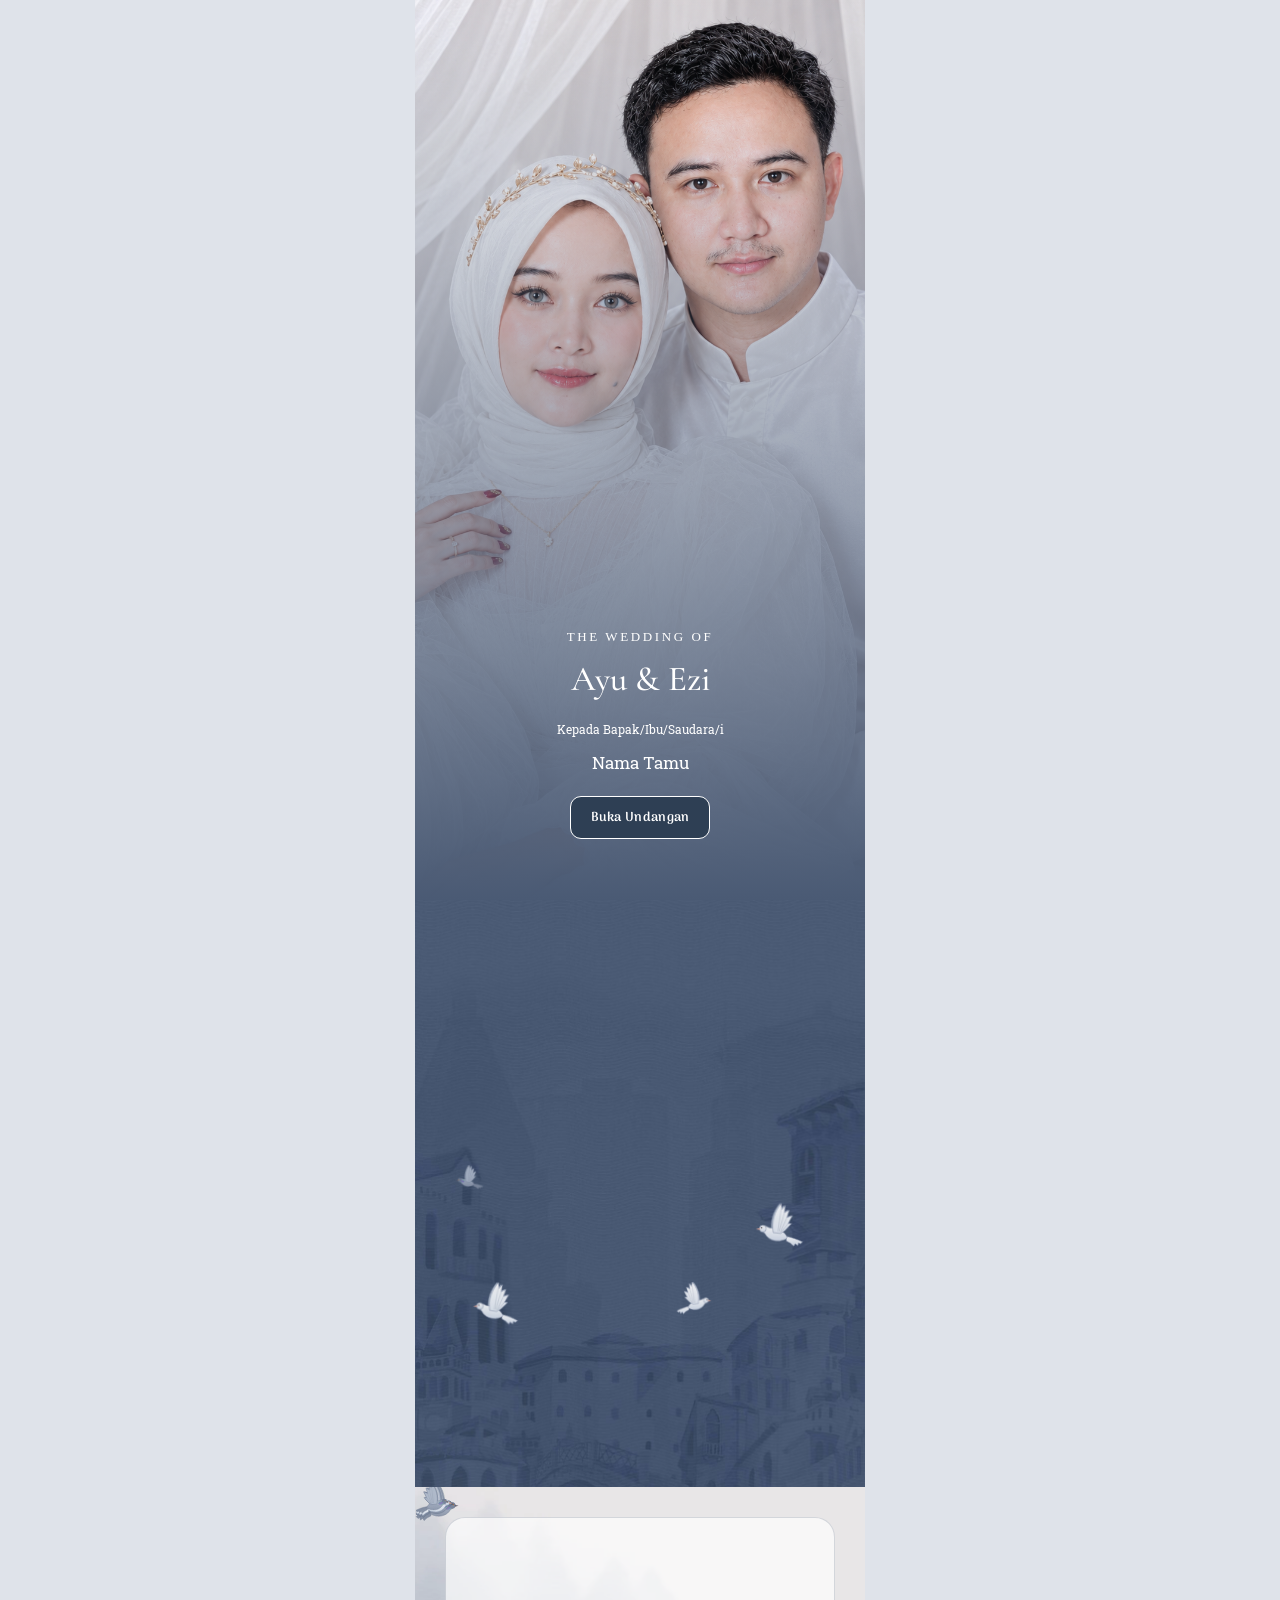
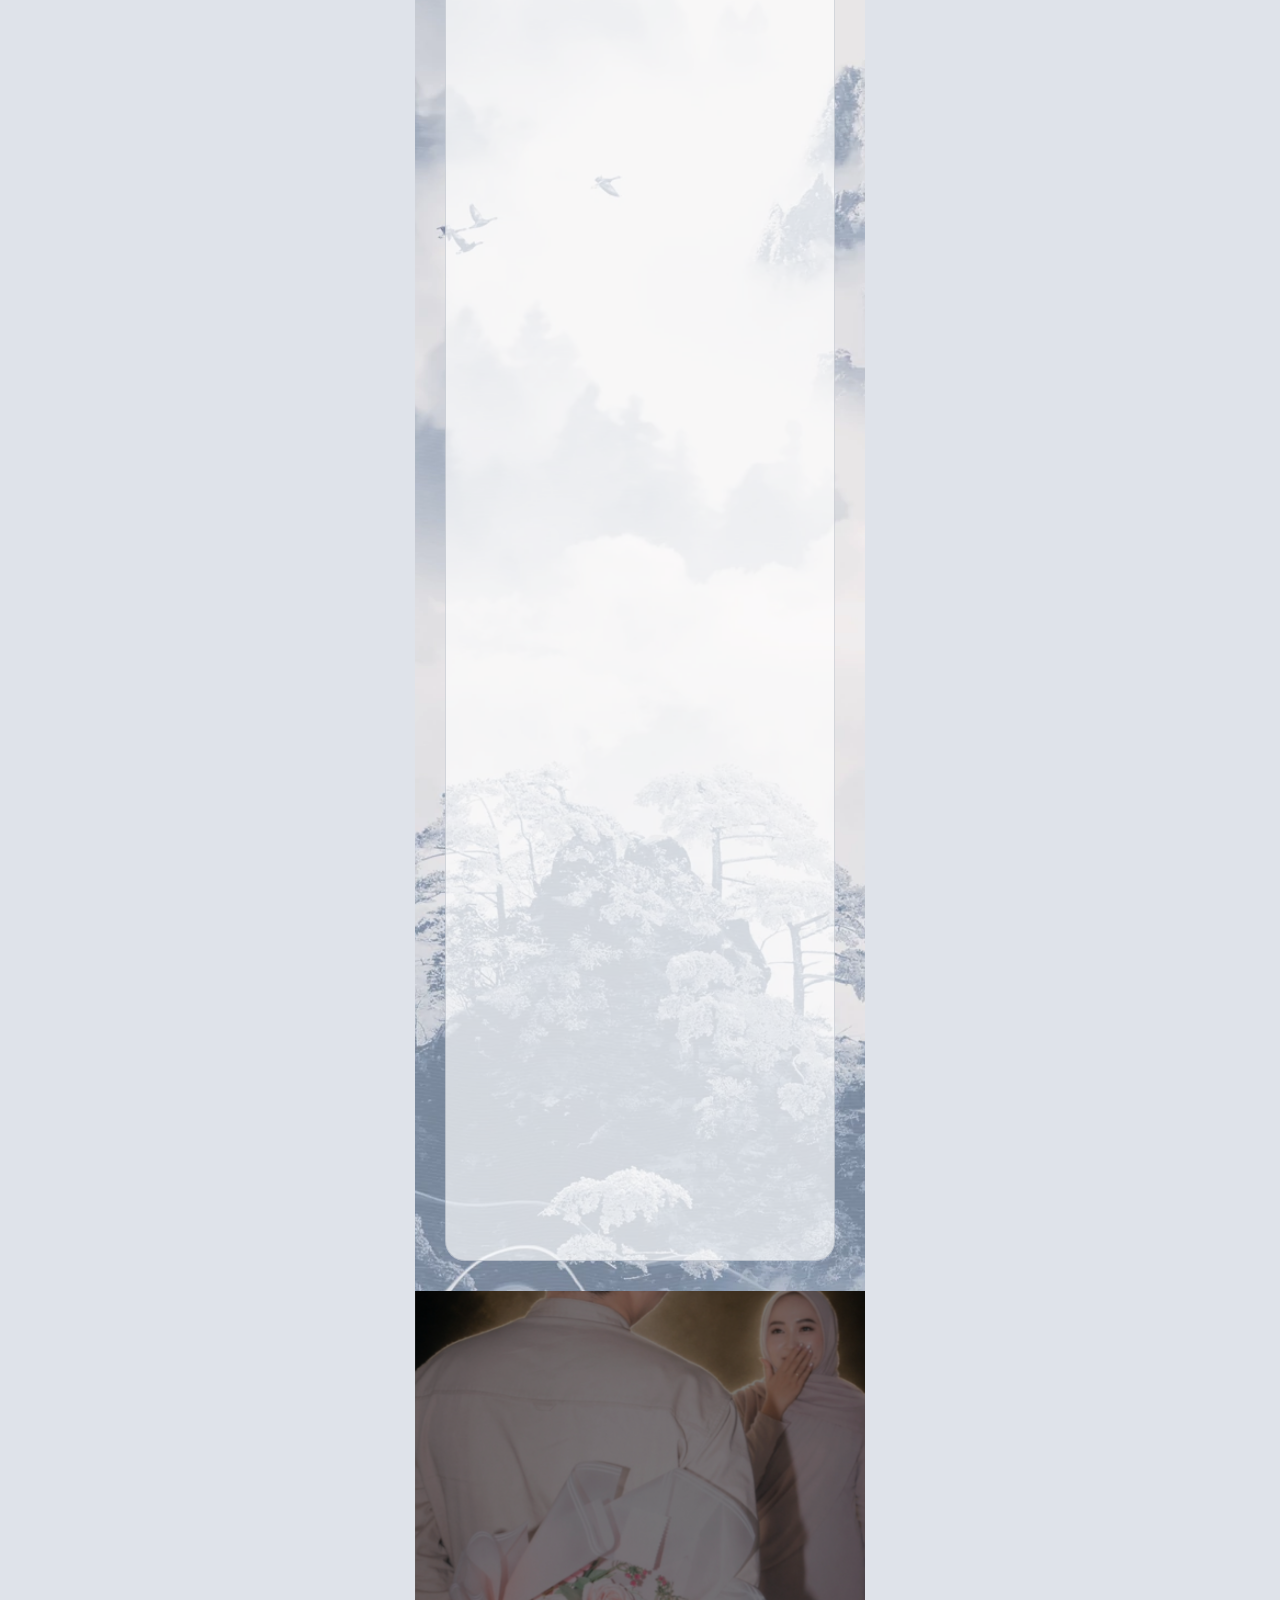
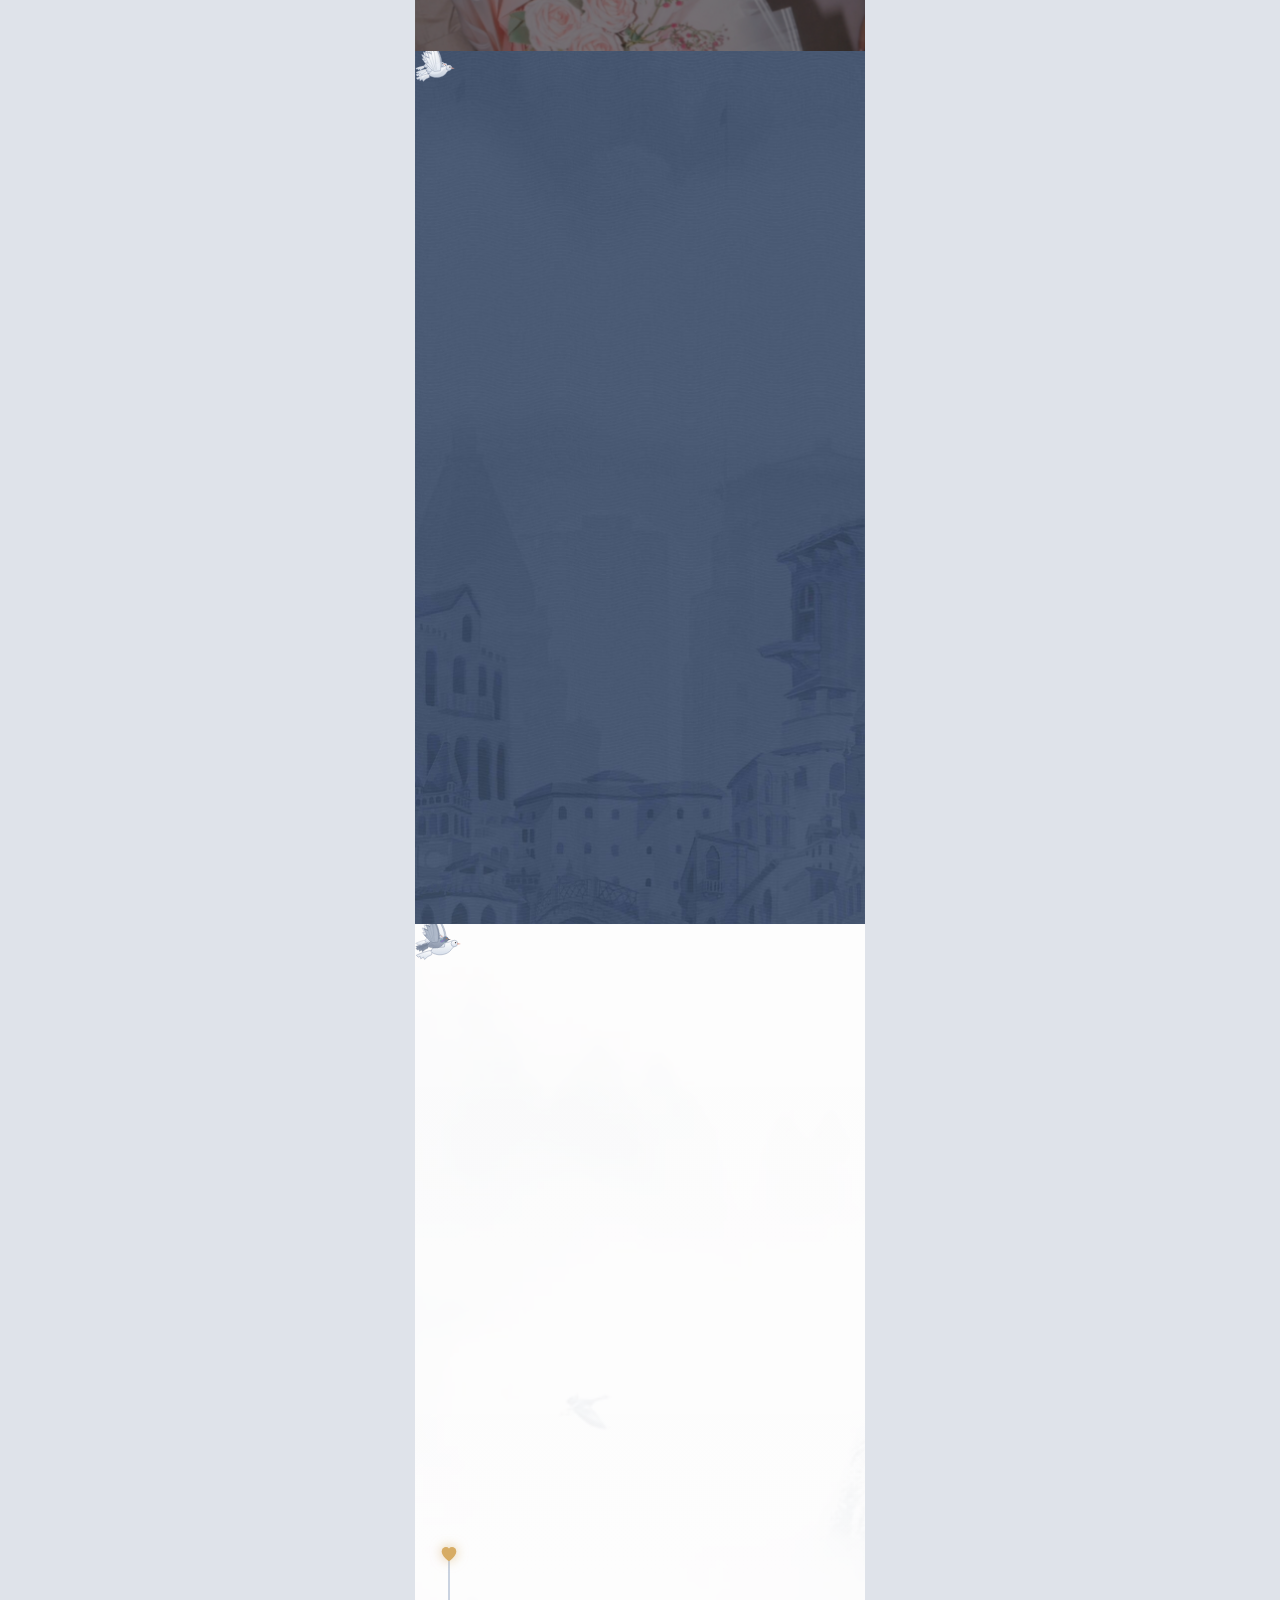
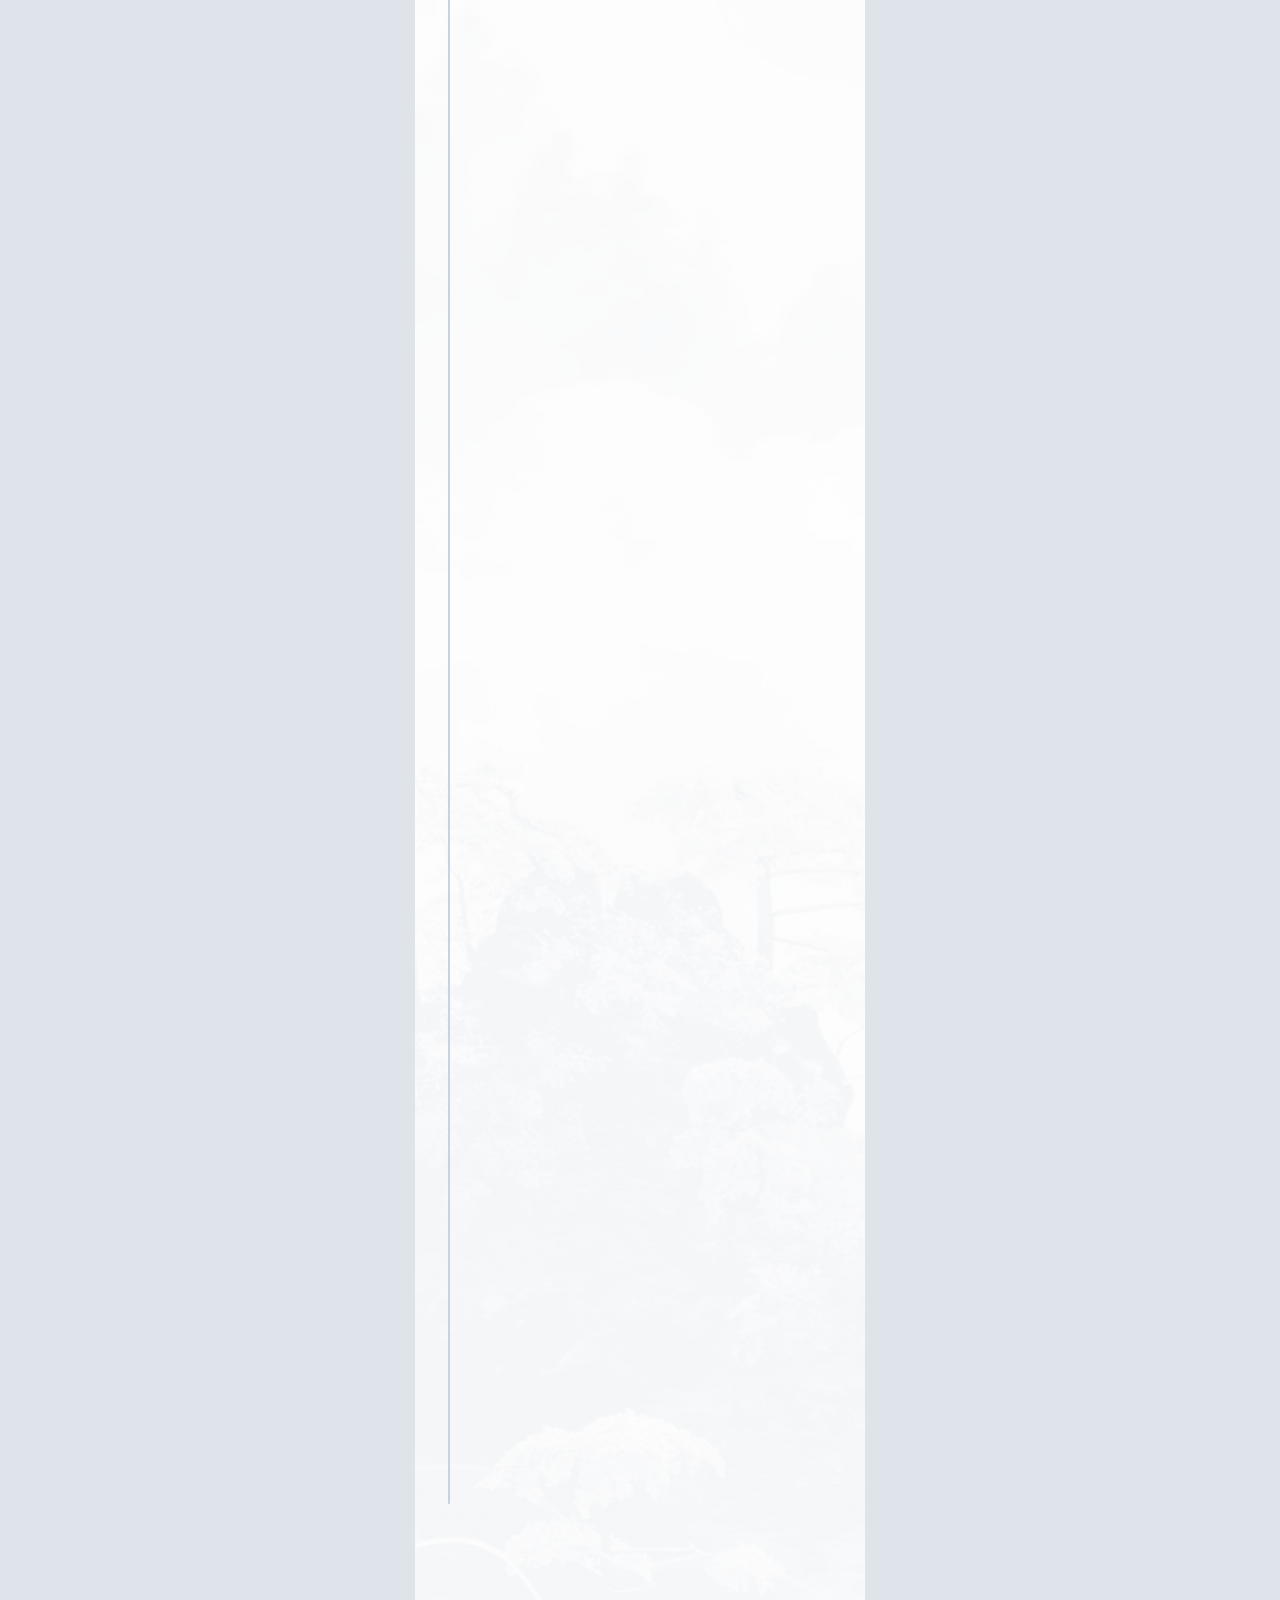
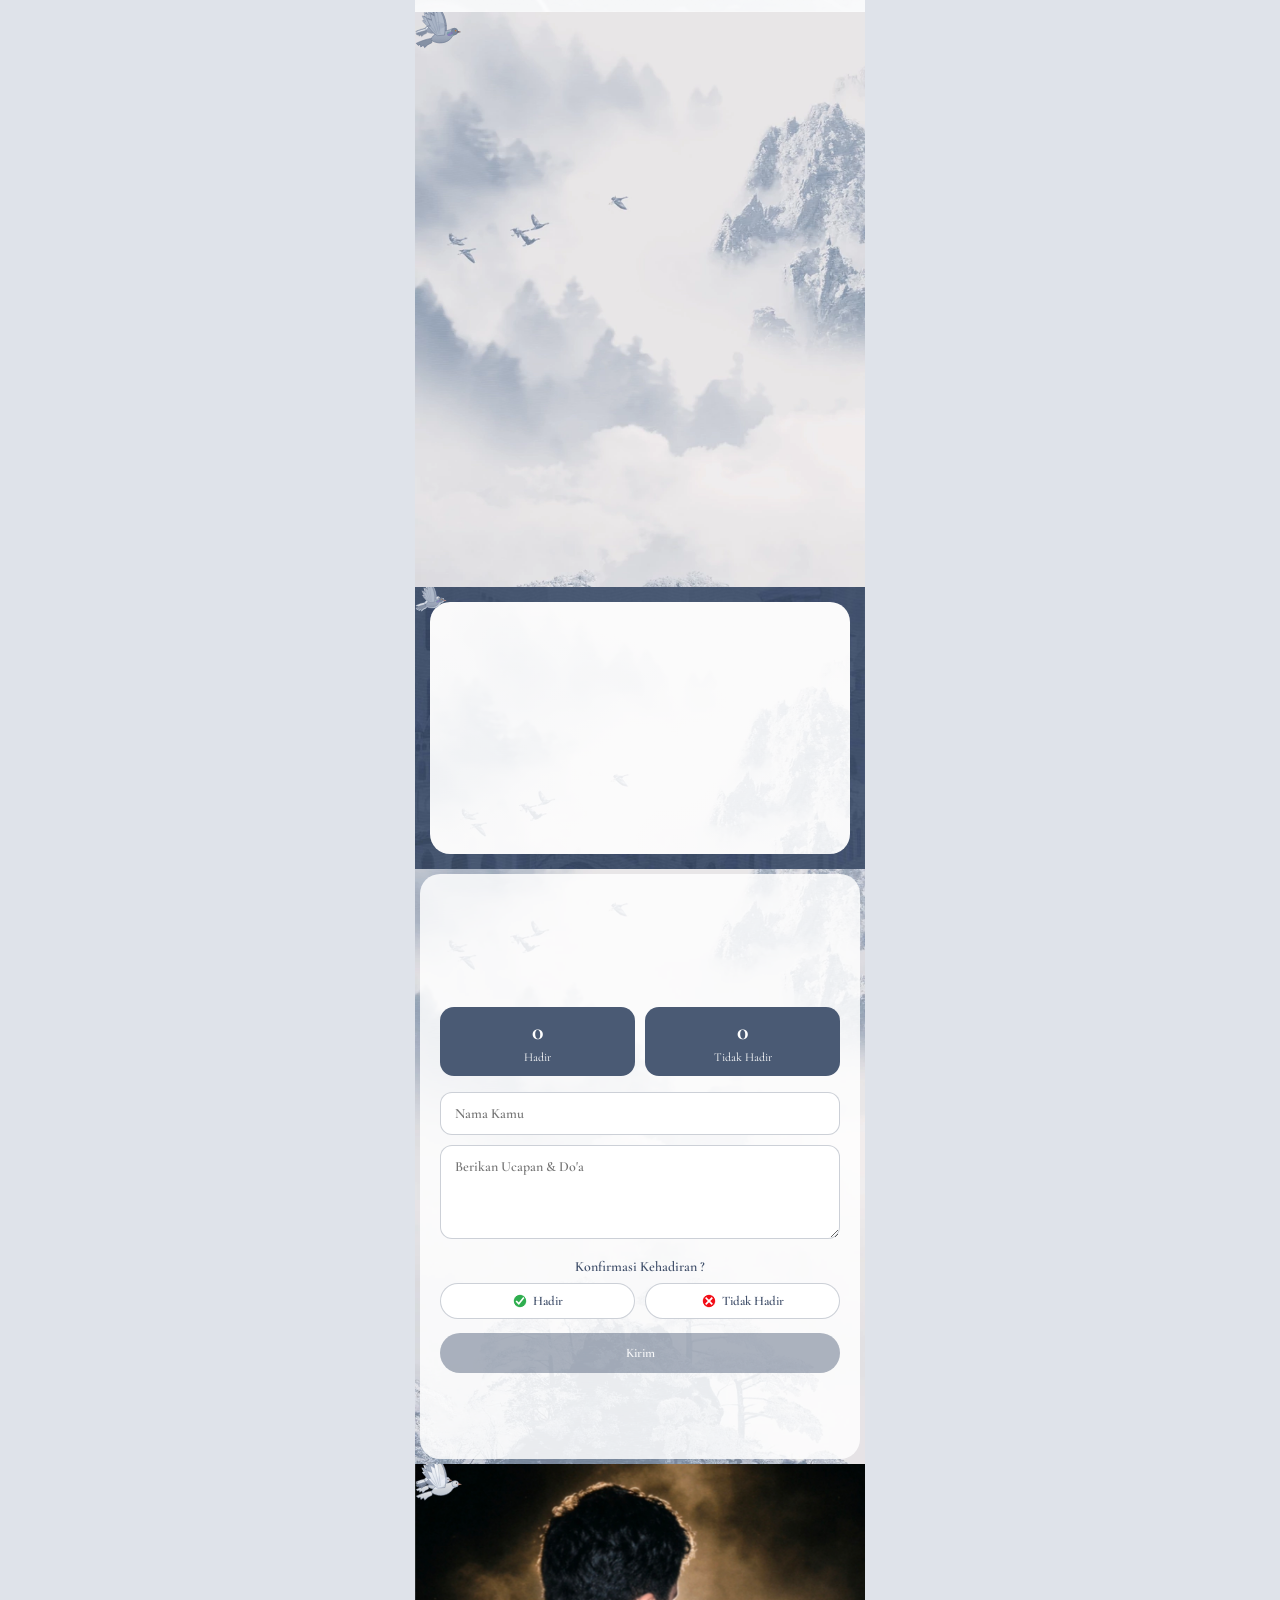
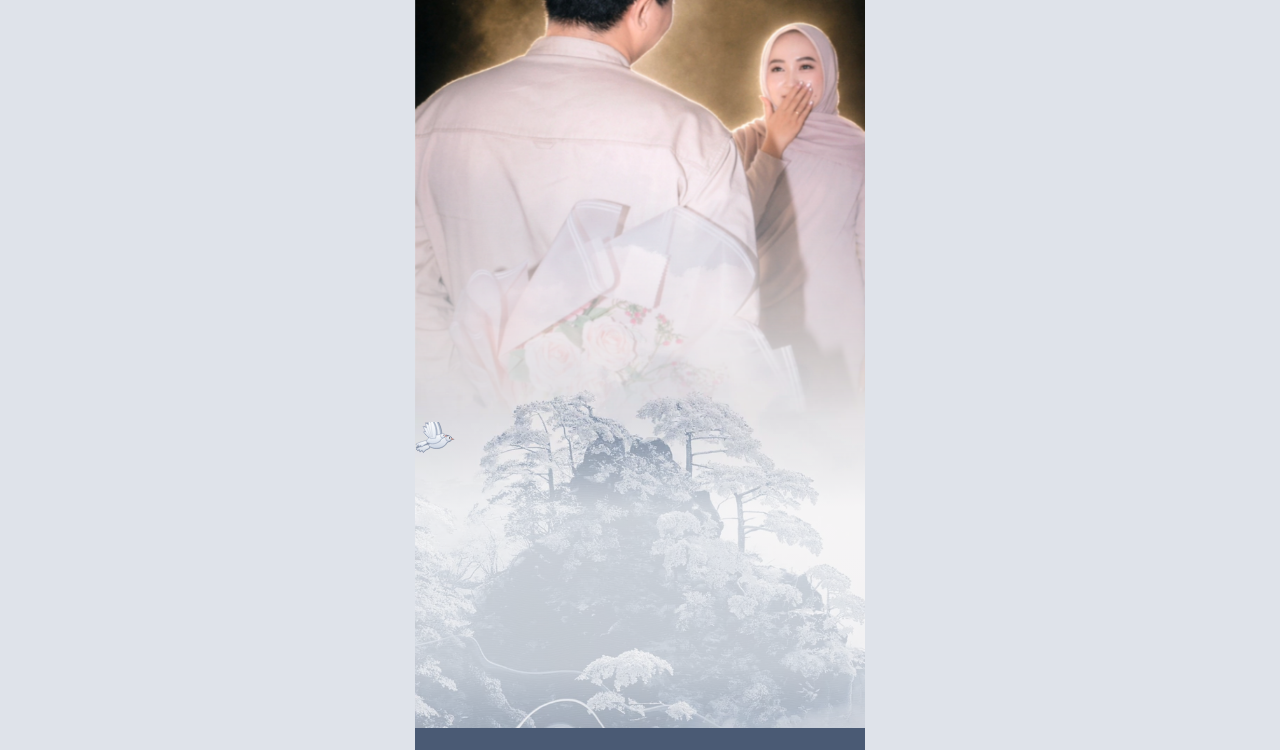
==== 01/ayu-ezi/index.html @ 7add4a32 "Add GoPay card and replace Akad Nikah with Ngunduh Mantu (Ayu-Ezi)" ====
<!doctype html>
<html lang="id">
  <head>
    <meta charset="utf-8" />
    <meta
      name="viewport"
      content="width=device-width, initial-scale=1, viewport-fit=cover"
    />
    <title>The Wedding of Ayu &amp; Ezi</title>
    <link rel="preconnect" href="https://fonts.googleapis.com" />
    <link rel="preconnect" href="https://fonts.gstatic.com" crossorigin />
    <!-- Pengganti font berlisensi "analogue" & "bodebeck" -->
    <link
      href="https://fonts.googleapis.com/css2?family=Arima:wght@500;600&family=Cormorant+Garamond:ital,wght@0,500;0,600;1,500;1,600&family=Roboto+Slab:wght@400&family=Cinzel:wght@500&family=Great+Vibes&family=Newsreader:wght@500&family=Italiana&display=swap"
      rel="stylesheet"
    />
    <link rel="stylesheet" href="css/style.css" />
    <style>
      .std {
        background: #fff url("assets/ezi-ayu-4.jpeg") center/cover no-repeat;
      }
      .yt {
        background: #222 url("assets/ezi-ayu-2.png") center/cover;
      }
      .closing1::after {
        background: url("assets/ezi-ayu-4.jpeg") center top/cover no-repeat;
      }
      #kolom {
        background: url("assets/ezi-ayu.jpeg") top center/cover no-repeat;
      }
    </style>
    <script src="js/config.js"></script>
    <script>
      const RUN_DEMO = false;
    </script>
  </head>
  <body class="locked">
    <!-- ===== COVER ===== -->
    <div id="sec">
      <div id="kolom">
        <div class="rv fade-up c-sub" style="--d: 300ms">The Wedding of</div>
        <div class="rv fade-up c-name" style="--d: 600ms">Ayu &amp; Ezi</div>
        <div class="rv fade-up c-to" style="--d: 900ms">
          Kepada Bapak/Ibu/Saudara/i
        </div>
        <div class="rv fade-up c-guest" id="guest" style="--d: 1200ms">
          Nama Tamu
        </div>
        <div class="rv fade-up" style="--d: 1500ms">
          <a id="open" role="button" tabindex="0">Buka Undangan</a>
        </div>
      </div>
    </div>

    <!-- ===== HALAMAN UTAMA ===== -->
    <main class="page">
      <section class="hero" id="hero">
        <!-- burung -->
        <div class="birds" id="birds" aria-hidden="true">
          <div class="birdfield" data-birds="9" data-z="0"></div>
        </div>

        <div class="arch">
          <div class="rv fade-in photo" style="--d: 200ms">
            <img src="assets/ezi-ayu.jpeg" alt="Ayu &amp; Ezi" />
          </div>
          <div class="rv fade-in h-sub" style="--d: 400ms">The Wedding of</div>
          <div class="rv fade-in h-name" style="--d: 600ms">Ayu &amp; Ezi</div>
          <div class="rv fade-in h-date" style="--d: 800ms">
            Minggu, 6 Desember 2026
          </div>
          <div class="rv fade-in" style="--d: 1000ms">
            <a class="h-btn" href="#mempelai">Save The Date</a>
          </div>
          <div class="spacer"></div>
        </div>
      </section>

      <!-- ===== QUOTE ===== -->
      <section class="sec quote" id="mempelai">
        <img
          class="rv zoom flower"
          style="--d: 100ms"
          src="assets/quote-photo.webp"
          alt=""
        />
        <div class="rv zoom ha" style="--d: 300ms">Ayu &amp; Ezi</div>
        <p class="rv zoom" style="--d: 500ms">
          “Di antara tanda-tanda (kebesaran)-Nya ialah bahwa Dia menciptakan
          pasangan-pasangan untukmu dari (jenis) dirimu sendiri agar kamu merasa
          tenteram kepadanya. Dia menjadikan di antaramu rasa cinta dan kasih
          sayang. Sesungguhnya pada yang demikian itu benar-benar terdapat
          tanda-tanda (kebesaran Allah) bagi kaum yang berpikir.”<br /><br />(Qs.Ar-Rum
          : 21)
        </p>
      </section>

      <!-- ===== MEMPELAI ===== -->
      <section class="sec mempelai">
        <div class="glass">
          <div class="rv zoom m-title">Assalamu'alaikum Wr. Wb</div>
          <div class="rv zoom m-text" style="--d: 200ms">
            Tanpa mengurangi rasa hormat, kami mengundang Bapak/Ibu/Saudara/i
            serta kerabat sekalian untuk menghadiri acara pernikahan kami.
          </div>
          <img
            class="rv zoom m-photo"
            src="assets/ezi.jpeg"
            alt="Mhd Alfaridzi Anshora"
          />
          <div class="rv zoom m-name">Mhd Alfaridzi Anshora</div>
          <div class="rv zoom m-text">
            Putra Pertama dari <span>Bapak Endryan Agus Anshora</span
            ><br />&amp;
            <span>Linda Suci Lestari</span>
          </div>
          <div class="rv zoom m-ig">
            <a
              class="ig"
              href="https://www.instagram.com/mhdalfaridzi/"
              target="_blank"
              rel="noopener"
              ><svg viewBox="0 0 24 24">
                <path
                  d="M7 2h10a5 5 0 0 1 5 5v10a5 5 0 0 1-5 5H7a5 5 0 0 1-5-5V7a5 5 0 0 1 5-5zm0 2a3 3 0 0 0-3 3v10a3 3 0 0 0 3 3h10a3 3 0 0 0 3-3V7a3 3 0 0 0-3-3H7zm5 3.5A4.5 4.5 0 1 1 7.5 12 4.5 4.5 0 0 1 12 7.5zm0 2A2.5 2.5 0 1 0 14.5 12 2.5 2.5 0 0 0 12 9.5zM17.2 6a1.1 1.1 0 1 1-1.1 1.1A1.1 1.1 0 0 1 17.2 6z"
                /></svg
            ></a>
          </div>
          <div class="rv zoom m-amp">&amp;</div>
          <img class="rv zoom m-photo" src="assets/ayu.jpeg" alt="Ayu" />
          <div class="rv zoom m-name">Ayu</div>
          <div class="rv zoom m-text">
            Putri Kedua dari <span>Bapak Ahmad Siddiq</span><br />&amp;
            <span>Ibu Yuniati</span>
          </div>
          <div class="rv zoom m-ig">
            <a
              class="ig"
              href="https://www.instagram.com/dwiayugustin_07/"
              target="_blank"
              rel="noopener"
              ><svg viewBox="0 0 24 24">
                <path
                  d="M7 2h10a5 5 0 0 1 5 5v10a5 5 0 0 1-5 5H7a5 5 0 0 1-5-5V7a5 5 0 0 1 5-5zm0 2a3 3 0 0 0-3 3v10a3 3 0 0 0 3 3h10a3 3 0 0 0 3-3V7a3 3 0 0 0-3-3H7zm5 3.5A4.5 4.5 0 1 1 7.5 12 4.5 4.5 0 0 1 12 7.5zm0 2A2.5 2.5 0 1 0 14.5 12 2.5 2.5 0 0 0 12 9.5zM17.2 6a1.1 1.1 0 1 1-1.1 1.1A1.1 1.1 0 0 1 17.2 6z"
                /></svg
            ></a>
          </div>
        </div>
      </section>

      <!-- ===== SAVE THE DATE ===== -->
      <section class="sec std" id="std">
        <div class="vid" id="stdVid">
          <video
            src="assets/romantic-flower.mp4"
            muted
            loop
            playsinline
            aria-label="Latar video"
          ></video>
        </div>
        <h2 class="rv zoom center">Save The Date</h2>
        <div
          class="rv zoom cd"
          style="--d: 200ms"
          id="cd"
          data-target="2026-12-06T10:00:00+07:00"
        >
          <div><b data-p="d">0</b><span>Hari</span></div>
          <div><b data-p="h">0</b><span>Jam</span></div>
          <div><b data-p="m">0</b><span>Menit</span></div>
          <div><b data-p="s">0</b><span>Detik</span></div>
        </div>
      </section>

      <!-- ===== ACARA ===== -->
      <section class="sec acara" id="date">
        <div class="card rv zoom">
          <h2>Resepsi</h2>
          <div class="day">Minggu</div>
          <div class="num" data-count="6">6</div>
          <div class="mon">Desember 2026</div>
          <div class="time">Pukul : 10.00 WIB</div>
          <div class="divider">
            <svg viewBox="0 0 24 24">
              <path
                d="M12 21s-8-5.2-8-11a4.6 4.6 0 0 1 8-3 4.6 4.6 0 0 1 8 3c0 5.8-8 11-8 11z"
              />
            </svg>
          </div>
          <div class="place">
            Tempat : <strong>KEDIAMAN MEMPELAI WANITA</strong><br />Jl.
            Sederhana Pasar 7 Tembung Percut Sei Tuan<br />, Deli Serdang
          </div>
          <a
            class="btn"
            href="https://maps.google.com/?q=3.588623,98.760139"
            target="_blank"
            rel="noopener"
            ><svg viewBox="0 0 24 24">
              <path
                d="M12 2a7 7 0 0 0-7 7c0 5.2 7 13 7 13s7-7.8 7-13a7 7 0 0 0-7-7zm0 9.5A2.5 2.5 0 1 1 14.5 9 2.5 2.5 0 0 1 12 11.5z"
              /></svg
            >Lihat Lokasi</a
          >
        </div>
        <div class="card rv zoom">
          <h2>Ngunduh Mantu</h2>
          <div class="day">Minggu</div>
          <div class="num" data-count="13">13</div>
          <div class="mon">Desember 2026</div>
          <div class="time">Pukul : 10.00 WIB</div>
          <div class="divider">
            <svg viewBox="0 0 24 24">
              <path
                d="M12 21s-8-5.2-8-11a4.6 4.6 0 0 1 8-3 4.6 4.6 0 0 1 8 3c0 5.8-8 11-8 11z"
              />
            </svg>
          </div>
          <div class="place">
            Tempat : <strong>KEDIAMAN MEMPELAI LELAKI</strong><br />Jl. M.
            Yakub Lubis Gg. Ismail
          </div>
          <a
            class="btn"
            href="https://maps.app.goo.gl/GwK4TCsTyP7hJiHd9"
            target="_blank"
            rel="noopener"
            ><svg viewBox="0 0 24 24">
              <path
                d="M12 2a7 7 0 0 0-7 7c0 5.2 7 13 7 13s7-7.8 7-13a7 7 0 0 0-7-7zm0 9.5A2.5 2.5 0 1 1 14.5 9 2.5 2.5 0 0 0 12 11.5z"
              /></svg
            >Lihat Lokasi</a
          >
        </div>
      </section>

      <!-- ===== LOVE STORY ===== -->
      <section class="sec story" id="story">
        <div class="floaty" aria-hidden="true">
          <i style="left: 8%; animation-delay: 0s; animation-duration: 14s"
            ><svg viewBox="0 0 24 24">
              <path
                d="M12 21s-8-5.2-8-11a4.6 4.6 0 0 1 8-3 4.6 4.6 0 0 1 8 3c0 5.8-8 11-8 11z"
              /></svg></i
          ><i style="left: 24%; animation-delay: 5s; animation-duration: 17s"
            ><svg viewBox="0 0 24 24">
              <path
                d="M12 21s-8-5.2-8-11a4.6 4.6 0 0 1 8-3 4.6 4.6 0 0 1 8 3c0 5.8-8 11-8 11z"
              /></svg></i
          ><i style="left: 41%; animation-delay: 2s; animation-duration: 15s"
            ><svg viewBox="0 0 24 24">
              <path
                d="M12 21s-8-5.2-8-11a4.6 4.6 0 0 1 8-3 4.6 4.6 0 0 1 8 3c0 5.8-8 11-8 11z"
              /></svg></i
          ><i style="left: 60%; animation-delay: 8s; animation-duration: 18s"
            ><svg viewBox="0 0 24 24">
              <path
                d="M12 21s-8-5.2-8-11a4.6 4.6 0 0 1 8-3 4.6 4.6 0 0 1 8 3c0 5.8-8 11-8 11z"
              /></svg></i
          ><i style="left: 78%; animation-delay: 3s; animation-duration: 16s"
            ><svg viewBox="0 0 24 24">
              <path
                d="M12 21s-8-5.2-8-11a4.6 4.6 0 0 1 8-3 4.6 4.6 0 0 1 8 3c0 5.8-8 11-8 11z"
              /></svg></i
          ><i style="left: 92%; animation-delay: 10s; animation-duration: 14s"
            ><svg viewBox="0 0 24 24">
              <path
                d="M12 21s-8-5.2-8-11a4.6 4.6 0 0 1 8-3 4.6 4.6 0 0 1 8 3c0 5.8-8 11-8 11z"
              /></svg
          ></i>
        </div>
        <div class="rv zoom love">Love</div>
        <div class="rv zoom scr" style="--d: 150ms">Story</div>

        <div
          class="stack rv zoom"
          id="stack"
          style="--d: 250ms"
          aria-label="Tumpukan foto"
        >
          <figure class="sc heartable">
            <img
              src="assets/ezi-ayu.jpeg"
              alt=""
              draggable="false"
              style="object-position: top"
            />
            <figcaption>Ayu &amp; Ezi</figcaption>
          </figure>
          <figure class="sc heartable">
            <img
              src="assets/ezi-ayu-1.png"
              alt=""
              draggable="false"
              style="object-position: top"
            />
            <figcaption>Ayu &amp; Ezi</figcaption>
          </figure>
          <figure class="sc heartable">
            <img src="assets/ezi-ayu-2.png" alt="" draggable="false" />
            <figcaption>Selamanya</figcaption>
          </figure>
          <figure class="sc heartable">
            <img
              src="assets/ezi-ayu-3.png"
              alt=""
              draggable="false"
              style="object-position: top"
            />
            <figcaption>Ayu &amp; Ezi</figcaption>
          </figure>
          <figure class="sc heartable">
            <img
              src="assets/ezi-ayu-4.jpeg"
              alt=""
              draggable="false"
              style="object-position: top"
            />
            <figcaption>Ayu &amp; Ezi</figcaption>
          </figure>
        </div>
        <div class="shint rv fade-in" style="--d: 500ms">
          ✦ geser atau ketuk foto ✦
        </div>

        <nav
          class="chnav rv fade-in"
          id="chnav"
          style="--d: 600ms"
          aria-label="Bab cerita"
        >
          <button type="button" data-go="0">
            <b>01</b><span>Awal Cerita</span>
          </button>
          <button type="button" data-go="1">
            <b>02</b><span>Lamaran</span>
          </button>
          <button type="button" data-go="2">
            <b>03</b><span>Pernikahan</span>
          </button>
        </nav>

        <div class="tl2" id="tl2">
          <span class="tm" aria-hidden="true"
            ><svg viewBox="0 0 24 24">
              <path
                d="M12 21s-8-5.2-8-11a4.6 4.6 0 0 1 8-3 4.6 4.6 0 0 1 8 3c0 5.8-8 11-8 11z"
              /></svg
          ></span>
          <article class="ch rv fade-up" data-i="0">
            <span class="dot"></span>
            <div class="cardc">
              <div class="no">01</div>
              <div class="head">
                <span class="ic"
                  ><svg viewBox="0 0 24 24">
                    <path
                      d="M12 2l2.4 6.6L21 11l-6.6 2.4L12 20l-2.4-6.6L3 11l6.6-2.4z"
                    /></svg
                ></span>
                <div>
                  <h3>Awal Cerita</h3>
                  <span class="chip year-story-began">2025</span>
                </div>
              </div>
              <div
                class="pol heartable"
                style="--r: -3deg"
                tabindex="0"
                role="button"
                aria-label="Balik foto"
              >
                <div class="pin">
                  <div class="face front">
                    <img
                      loading="lazy"
                      src="assets/IMG_8302.JPG.jpeg"
                      alt=""
                      style="object-position: center"
                    /><span class="hint">Ketuk untuk membalik</span>
                  </div>
                  <div class="face back">
                    <p>
                      “Aku tidak pernah menyangka, obrolan sederhana hari itu
                      akan jadi awal dari segalanya.”
                    </p>
                    <small>— Ezi</small>
                  </div>
                </div>
              </div>
              <p class="tx">
                Berawal dari pertemuan sederhana, kami saling mengenal dan mulai
                berbagi banyak cerita. Tanpa disadari, kebersamaan itu tumbuh
                menjadi rasa nyaman yang semakin kuat dari hari ke hari.
              </p>
            </div>
          </article>
          <article class="ch rv fade-up" data-i="1">
            <span class="dot"></span>
            <div class="cardc">
              <div class="no">02</div>
              <div class="head">
                <span class="ic"
                  ><svg viewBox="0 0 24 24">
                    <path d="M9 3h6l2.5 3.2L12 12 6.5 6.2z" />
                    <path
                      fill-rule="evenodd"
                      d="M12 11.5a6.5 6.5 0 1 0 0 13 6.5 6.5 0 0 0 0-13zm0 2.2a4.3 4.3 0 1 1 0 8.6 4.3 4.3 0 0 1 0-8.6z"
                      transform="translate(0 -2.5)"
                    /></svg
                ></span>
                <div>
                  <h3>Lamaran</h3>
                  <span class="chip">2026</span>
                </div>
              </div>
              <div
                class="pol heartable"
                style="--r: 2.5deg"
                tabindex="0"
                role="button"
                aria-label="Balik foto"
              >
                <div class="pin">
                  <div class="face front">
                    <img
                      loading="lazy"
                      src="assets/ezi-ayu-4.jpeg"
                      alt=""
                      style="object-position: top"
                    /><span class="hint">Ketuk untuk membalik</span>
                  </div>
                  <div class="face back">
                    <p>
                      “Dengan bismillah, aku memberanikan diri datang membawa
                      niat baik dan restu keluarga.”
                    </p>
                    <small>— Ezi</small>
                  </div>
                </div>
              </div>
              <p class="tx">
                Dengan niat yang tulus dan restu keluarga, kami memutuskan untuk
                melangkah ke tahap yang lebih serius. Momen lamaran menjadi awal
                dari perjalanan baru yang penuh harapan dan doa baik.
              </p>
            </div>
          </article>
          <article class="ch rv fade-up" data-i="2">
            <span class="dot"></span>
            <div class="cardc">
              <div class="no">03</div>
              <div class="head">
                <span class="ic"
                  ><svg viewBox="0 0 24 24">
                    <path
                      d="M12 21s-8-5.2-8-11a4.6 4.6 0 0 1 8-3 4.6 4.6 0 0 1 8 3c0 5.8-8 11-8 11z"
                    /></svg
                ></span>
                <div>
                  <h3>Pernikahan</h3>
                  <span class="chip">06 Des 2026</span>
                </div>
              </div>
              <div
                class="pol heartable"
                style="--r: -2deg"
                tabindex="0"
                role="button"
                aria-label="Balik foto"
              >
                <div class="pin">
                  <div class="face front">
                    <img
                      loading="lazy"
                      src="assets/ezi-ayu.jpeg"
                      alt=""
                      style="object-position: top"
                    /><span class="hint">Ketuk untuk membalik</span>
                  </div>
                  <div class="face back">
                    <p>
                      “Terima kasih telah memilih berjalan bersamaku, hari ini
                      dan di setiap hari setelahnya.”
                    </p>
                    <small>— Ayu</small>
                  </div>
                </div>
              </div>
              <p class="tx">
                Kini kami sampai pada hari yang kami nantikan, hari di mana dua
                hati dipersatukan dalam ikatan suci pernikahan. Semoga langkah
                ini menjadi awal kehidupan baru yang penuh cinta, kebahagiaan,
                dan keberkahan.
              </p>
            </div>
          </article>
        </div>
      </section>

      <!-- ===== GALERI ===== -->
      <section class="sec galeri">
        <h2 class="rv zoom" style="margin-bottom: 1rem">Galeri Foto</h2>
        <div class="grid rv zoom" id="grid">
          <a href="assets/ezi-ayu-5.jpeg "
            ><img loading="lazy" src="assets/ezi-ayu-5.jpeg" alt=""
          /></a>
          <a href="assets/ezi-ayu-6.jpeg"
            ><img loading="lazy" src="assets/ezi-ayu-6.jpeg" alt=""
          /></a>
          <a href="assets/ezi-ayu-1.png"
            ><img loading="lazy" src="assets/ezi-ayu-1.png" alt=""
          /></a>
          <a href="assets/ezi-ayu-3.png"
            ><img loading="lazy" src="assets/ezi-ayu-3.png" alt=""
          /></a>
          <a href="assets/ezi-ayu-2.png"
            ><img loading="lazy" src="assets/ezi-ayu-2.png" alt=""
          /></a>
        </div>
      </section>
      <div class="lb" id="lb">
        <button class="x" aria-label="Tutup">×</button
        ><button class="p" aria-label="Sebelumnya">‹</button
        ><img alt="" /><button class="n" aria-label="Berikutnya">›</button>
      </div>

      <!-- ===== AMPLOP DIGITAL ===== -->
      <section class="sec amplop">
        <div class="box">
          <h2 class="rv zoom">Amplop Digital</h2>
          <p class="t rv zoom" style="--d: 150ms">
            Doa restu Anda merupakan karunia yang sangat berarti bagi kami, dan
            jika memberi adalah ungkapan tanda kasih, Anda dapat memberi kado
            secara cashless.
          </p>
          <div class="rv zoom" style="--d: 300ms">
            <button class="btn" id="klik">Klik Disini</button>
          </div>
          <div id="amplop">
            <div class="bank">
              <div class="top">
                <div class="logo">
                  <img src="assets/mandiri.png" alt="BCA" />
                </div>
                <img class="chip" src="assets/chip.png" alt="" />
              </div>
              <div class="no">1060017090302</div>
              <div class="an">Dwi Ayu Gusti</div>
              <button data-copy="1060017090302">Copy</button>
            </div>
            <div class="bank" style="background: linear-gradient(135deg, #00aed6, #0077a8)">
              <div class="top">
                <div class="logo">
                  <img src="assets/gopay.png" alt="GoPay" />
                </div>
                <img class="chip" src="assets/chip.png" alt="" />
              </div>
              <div class="no">088708775297</div>
              <div class="an">Mhd Alfaridzi Anshora</div>
              <button data-copy="088708775297">Copy</button>
            </div>
          </div>
        </div>
      </section>

      <!-- ===== UCAPAN ===== -->
      <section class="sec ucapan">
        <div class="box">
          <h2 class="rv zoom">Ucapkan Sesuatu</h2>
          <p class="t rv zoom">Berikan Ucapan &amp; Doa Restu</p>
          <div class="stats">
            <div><b id="sHadir">0</b><span>Hadir</span></div>
            <div><b id="sTidak">0</b><span>Tidak Hadir</span></div>
          </div>
          <div class="rsvp">
            <input
              id="rHp"
              type="text"
              tabindex="-1"
              autocomplete="off"
              aria-hidden="true"
              style="
                position: absolute;
                left: -9999px;
                width: 1px;
                height: 1px;
                opacity: 0;
              "
            />
            <input
              id="rName"
              type="text"
              placeholder="Nama Kamu"
              autocomplete="name"
              maxlength="60"
            />
            <textarea
              id="rMsg"
              rows="4"
              maxlength="1000"
              placeholder="Berikan Ucapan &amp; Do'a"
            ></textarea>
            <div class="q">Konfirmasi Kehadiran ?</div>
            <div class="pills">
              <button type="button" class="pill" data-v="hadir">
                <img src="assets/icon-hadir.svg" alt="" />Hadir
              </button>
              <button type="button" class="pill" data-v="tidak">
                <img src="assets/icon-tidak.svg" alt="" />Tidak Hadir
              </button>
            </div>
            <button class="btn send" id="rSend" disabled>Kirim</button>
            <div class="msg" id="rInfo" aria-live="polite"></div>
          </div>
          <div class="list" id="rList"></div>
        </div>
      </section>

      <!-- ===== PENUTUP ===== -->
      <div class="penutup">
        <section class="sec closing1">
          <h2 class="rv zoom">Terimakasih</h2>
        </section>
        <section class="sec closing2">
          <p class="rv zoom">
            Merupakan suatu kehormatan dan kebahagiaan bagi kami, apabila
            Bapak/Ibu/Saudara/i berkenan hadir dan memberikan doa restu. Atas
            kehadiran dan doa restunya, kami mengucapkan terima kasih.
          </p>
          <h3 class="rv zoom">Wassalamu'alaikum Wr. Wb.</h3>
          <h2 class="rv zoom">Ayu &amp; Ezi</h2>
        </section>
      </div>
      <div class="foot"></div>
    </main>

    <!-- ===== MUSIK ===== -->
    <audio id="song" loop preload="auto" src="assets/banda-neira.mp3"></audio>
    <button id="music" aria-label="Putar / jeda musik">
      <svg viewBox="0 0 40 40" fill="none">
        <circle cx="20" cy="20" r="17" fill="#fff" />
        <circle cx="20" cy="20" r="17" stroke="#4A5A74" stroke-width="3" />
        <circle cx="20" cy="20" r="8" stroke="#4A5A74" stroke-width="2.5" />
        <circle cx="20" cy="20" r="2.6" fill="#4A5A74" />
        <path
          d="M20 12a8 8 0 0 1 8 8"
          stroke="#4A5A74"
          stroke-width="2.5"
          stroke-linecap="round"
        />
      </svg>
    </button>

    <script src="js/cover.js"></script>
    <script src="js/sections.js"></script>
    <script src="js/effects.js"></script>
    <script src="js/story.js"></script>
  </body>
</html>
---- 01/ayu-ezi/css/style.css ----
:root {
  --navy: #4a5a74;
  --navy-dark: #2e3f54;
  --gold: #d7ac64;
  --ink: #404f6a;
  --vh: 1vh;
  --w: 450px;
  --font-display: "Cormorant Garamond", "Times New Roman", serif; /* ganti ke 'analogue' jika punya lisensinya */
  --font-body: "Cormorant Garamond", "Times New Roman", serif; /* ganti ke 'bodebeck' jika punya lisensinya */
}
* {
  box-sizing: border-box;
  margin: 0;
  padding: 0;
}
html {
  -webkit-text-size-adjust: 100%;
}
body {
  background: #dfe3ea;
  font-family: var(--font-body);
  color: var(--ink);
  overflow-x: hidden;
}
body.locked {
  position: fixed;
  left: 0;
  right: 0;
  height: calc(var(--vh) * 100);
  overflow: hidden;
}
.page {
  max-width: var(--w);
  margin: 0 auto;
  position: relative;
  overflow: hidden;
}

/* ---------- efek reveal (meniru .idb-ef) ---------- */
.rv {
  opacity: 0;
  transition-property: transform, opacity;
  transition-timing-function: ease;
  transition-duration: 2000ms;
  transition-delay: var(--d, 0ms);
}
.rv.fade-up {
  transform: translateY(6rem) scale(0.93);
}
.rv.fade-in {
  transform: scale(0.92);
}
.rv.active {
  opacity: 1;
  transform: none;
}

/* ---------- COVER ---------- */
#sec {
  position: fixed;
  inset: 0;
  margin: 0 auto;
  width: min(100%, var(--w));
  height: calc(var(--vh) * 100);
  z-index: 999;
  pointer-events: none;
  overflow: hidden;
}
#sec.closing {
  opacity: 0;
  transition: opacity 1.5s ease-in-out;
}
#kolom {
  position: relative;
  height: 100%;
  display: flex;
  flex-direction: column;
  justify-content: flex-end;
  align-items: center;
  text-align: center;
  padding: 0 24px 56px;
  pointer-events: auto;
  overflow: hidden;
  touch-action: none;
  overscroll-behavior: none;
}
#kolom::before {
  content: "";
  position: absolute;
  inset: 0;
  background: linear-gradient(180deg, #4a5a7400 0%, #4a5a74 100%);
}
#kolom > * {
  position: relative;
  z-index: 1;
}
#kolom.slide {
  transform: translateY(-100%);
  transition: transform 1.5s ease-in-out;
}
.c-sub {
  font-family: "Times New Roman", serif;
  font-size: 13px;
  letter-spacing: 2.6px;
  text-transform: uppercase;
  color: #fff;
  margin-bottom: 14px;
}
.c-name {
  font-family: var(--font-display);
  font-weight: 500;
  font-size: 35px;
  color: #fff;
  line-height: 1.15;
  margin-bottom: 22px;
}
.c-to {
  font-family: "Roboto Slab", serif;
  font-size: 12px;
  color: #fff;
  margin-bottom: 14px;
}
.c-guest {
  font-family: "Roboto Slab", serif;
  font-size: 17px;
  color: #fff;
  margin-bottom: 22px;
}
#open {
  display: inline-block;
  cursor: pointer;
  background: var(--navy-dark);
  color: #fff;
  border: 1px solid #fff;
  border-radius: 11px;
  padding: 10px 20px;
  font-family: "Arima", sans-serif;
  font-weight: 600;
  font-size: 13px;
  letter-spacing: 0.3px;
  text-decoration: none;
  transition: background 0.3s;
}
#open:hover,
#open:focus {
  background: var(--navy);
}

/* ---------- HALAMAN 2 (hero) ---------- */
.hero {
  position: relative;
  min-height: calc(var(--vh) * 100);
  display: flex;
  justify-content: center;
  align-items: center;
  padding: 20px;
  background: url("../assets/hero-bg.webp") bottom center/cover no-repeat;
  overflow: hidden;
}
.hero::before {
  content: "";
  position: absolute;
  inset: 0;
  background: #d5d5d5;
  opacity: 0.2;
}
.arch {
  position: relative;
  z-index: 3;
  width: 300px;
  padding: 10px;
  border-radius: 300px;
  background: #ffffff69;
  box-shadow: 0 0 10px rgba(0, 0, 0, 0.12);
  display: flex;
  flex-direction: column;
  align-items: center;
  text-align: center;
}
.photo {
  position: relative;
  width: 100%;
  overflow: hidden;
  border-radius: 300px 300px 0 0;
}
.photo img {
  display: block;
  width: 100%;
  height: 40vh;
  min-height: 350px;
  object-fit: cover;
  object-position: top center;
  background: #fff;
}
.photo::before {
  content: "";
  position: absolute;
  inset: 0;
  z-index: 2;
  pointer-events: none;
  border-radius: 500px 500px 0 0;
  background: linear-gradient(to bottom, #44546e00 36%, #44546e);
  box-shadow: inset 0 0 10px rgba(0, 0, 0, 0.3);
}
.h-sub {
  font-family: "Times New Roman", serif;
  font-size: 14px;
  text-transform: uppercase;
  color: var(--navy-dark);
  margin-top: 22px;
}
.h-name {
  font-family: var(--font-display);
  font-weight: 500;
  font-size: 35px;
  line-height: 1.2;
  color: var(--gold);
  text-shadow: 1px 1px 1px #fff;
  margin-top: 14px;
}
.h-date {
  font-family: var(--font-body);
  font-style: italic;
  font-weight: 600;
  font-size: 14px;
  color: var(--ink);
  margin-top: 20px;
}
.h-btn {
  display: inline-block;
  margin-top: 34px;
  background: var(--navy);
  color: #fff;
  text-decoration: none;
  border-radius: 20px;
  padding: 10px 20px;
  font-family: var(--font-body);
  font-weight: 600;
  font-size: 12px;
  transition: background 0.3s;
}
.h-btn:hover,
.h-btn:focus {
  background: #d5af6f;
}
.spacer {
  height: 50px;
}

/* ---------- burung beterbangan ---------- */
.birds {
  position: absolute;
  inset: 0;
  z-index: 0;
  pointer-events: none;
  opacity: 0;
  transform: translateY(3rem);
  transition: opacity 2.5s ease, transform 2.5s ease;
}
.birds.active {
  opacity: 1;
  transform: none;
}
.birds svg {
  width: 100%;
  height: 100%;
  display: block;
  overflow: visible;
}

/* ---------- tombol musik ---------- */
#music {
  position: fixed;
  right: max(14px, calc(50% - var(--w) / 2 + 14px));
  bottom: 90px;
  z-index: 50;
  width: 38px;
  height: 38px;
  border-radius: 50%;
  border: 0;
  padding: 0;
  background: var(--navy);
  color: #fff;
  cursor: pointer;
  display: none;
  box-shadow: 0 2px 8px rgba(0, 0, 0, 0.25);
}
#music.show {
  display: grid;
  place-items: center;
}
#music svg {
  width: 34px;
  height: 34px;
}
#music.playing svg {
  animation: spin 6s linear infinite;
}
@keyframes spin {
  to {
    transform: rotate(360deg);
  }
}

/* ======== BAGIAN LANJUTAN ======== */
:root {
  --font-script: "Great Vibes", "Brush Script MT", cursive;
  --font-title: "Cinzel", "Times New Roman", serif;
  --font-news: "Newsreader", "Times New Roman", serif;
}
.sec {
  position: relative;
  padding: 0;
}
.rv.zoom {
  transform: translateY(2.5rem) scale(0.9);
}
.rv.zoom.active {
  transform: none;
}
.rv.fade-left {
  transform: translateX(4rem);
}
.rv.fade-right {
  transform: translateX(-4rem);
}
.center {
  text-align: center;
}
.gold {
  color: var(--gold);
}
.btn {
  display: inline-flex;
  align-items: center;
  gap: 8px;
  background: var(--navy);
  color: #fff;
  border: 0;
  border-radius: 20px;
  padding: 10px 20px;
  font-family: var(--font-body);
  font-weight: 600;
  font-size: 13px;
  text-decoration: none;
  cursor: pointer;
  transition: background 0.3s;
}
.btn:hover,
.btn:focus {
  background: #7a7a7a;
}
.btn svg {
  width: 16px;
  height: 16px;
  fill: currentColor;
}
.ig {
  display: inline-flex;
  align-items: center;
  justify-content: center;
  gap: 6px;
  background: #916c4f;
  color: #fff;
  border-radius: 20px;
  padding: 6px 10px;
  text-decoration: none;
  font-family: var(--font-body);
  font-size: 13px;
  font-weight: 600;
  transition: background 0.3s;
}
.ig:hover {
  background: #b89c7a;
}
.ig svg {
  width: 18px;
  height: 18px;
  fill: currentColor;
}

/* quote */
.quote {
  background: #4a5a74 url("../assets/bg-amplop.jpg") bottom center/cover;
  padding: 50px 30px 60px;
  color: #fff;
  text-align: center;
}
.quote .flower {
  width: 62%;
  max-width: 280px;
  display: block;
  margin: 0 auto;
}
.quote .ha {
  font-family: var(--font-display);
  font-size: 50px;
  font-weight: 500;
  line-height: 1;
  margin: -95px 0 26px;
  position: relative;
  z-index: 5;
}
.quote p {
  font-family: var(--font-body);
  font-size: 14px;
  font-weight: 500;
  line-height: 1.6;
}

/* mempelai */
.mempelai {
  background: url("../assets/bg-mempelai.webp") center/cover no-repeat;
  padding: 30px;
}
.glass {
  background: #ffffffab;
  border: 1px solid #404f6a33;
  border-radius: 20px;
  padding: 20px 20px 28px;
  text-align: center;
}
.m-title {
  font-family: var(--font-display);
  font-size: 22px;
  font-weight: 500;
  color: var(--gold);
  text-shadow: 1px 1px 1px #fff;
  margin-top: 69px;
}
.m-text {
  font-family: var(--font-body);
  font-size: 14px;
  font-weight: 600;
  color: #40506b;
  line-height: 1.5;
  margin-top: 12px;
}
.m-photo {
  display: block;
  width: 78%;
  margin: 22px auto 0;
  aspect-ratio: 3/4;
  object-fit: cover;
  object-position: top;
  border-radius: 200px 200px 18px 18px;
  box-shadow: 0 4px 14px rgba(0, 0, 0, 0.15);
}
.m-name {
  font-family: var(--font-display);
  font-size: 30px;
  font-weight: 500;
  color: var(--navy);
  margin-top: 16px;
  line-height: 1.15;
  position: relative;
  z-index: 5;
}
.m-amp {
  font-family: var(--font-display);
  font-size: 30px;
  color: var(--navy);
  margin: 22px 0 0;
}
.m-ig {
  margin-top: 14px;
}

/* save the date */
.std {
  position: relative;
  min-height: 40vh;
  display: flex;
  flex-direction: column;
  align-items: center;
  justify-content: center;
  gap: 14px;
  padding: 50px 20px;
  overflow: hidden;
}
.std::before {
  content: "";
  position: absolute;
  inset: 0;
  background: rgba(0, 0, 0, 0.53);
  z-index: 1;
}
.std .vid {
  position: absolute;
  inset: 0;
  z-index: 0;
  overflow: hidden;
}
.std .vid iframe {
  position: absolute;
  top: 50%;
  left: 50%;
  width: 300%;
  height: 140%;
  transform: translate(-50%, -50%);
  border: 0;
  pointer-events: none;
}
.std > *:not(.vid) {
  position: relative;
  z-index: 2;
}
.std h2 {
  font-family: var(--font-script);
  font-weight: 400;
  font-size: 42px;
  color: #d5af6f;
}
.cd {
  display: flex;
  gap: 10px;
  justify-content: center;
}
.cd div {
  min-width: 64px;
  padding: 10px 6px;
  border-radius: 14px;
  background: #ffffff26;
  backdrop-filter: blur(4px);
  color: #fff;
  text-align: center;
}
.cd b {
  display: block;
  font-family: var(--font-display);
  font-size: 30px;
  font-weight: 600;
  line-height: 1;
}
.cd span {
  font-family: var(--font-body);
  font-size: 13px;
}

/* acara */
.acara {
  background: #4a5a74 url("../assets/bg-amplop.jpg") bottom center/cover;
  padding: 15px;
}
.card {
  border-radius: 20px;
  margin: 10px 0;
  padding: 40px 30px;
  text-align: center;
  background: linear-gradient(#ffffff8f, #ffffff8f),
    url("../assets/bg-mempelai.webp") top center/cover;
}
.card.live {
  padding: 30px;
  background: linear-gradient(#fffffff0, #fffffff0),
    url("../assets/bg-mempelai.webp") center/cover;
}
.card h2 {
  font-family: var(--font-display);
  font-weight: 500;
  font-size: 30px;
  color: var(--gold);
  text-shadow: 2px 2px 1px #fff;
}
.card .day {
  font-family: var(--font-body);
  font-size: 13px;
  font-weight: 600;
  text-transform: uppercase;
  color: var(--ink);
  margin-top: 10px;
}
.card .num {
  font-family: var(--font-display);
  font-size: 59px;
  font-weight: 500;
  color: var(--gold);
  line-height: 1;
  margin: 6px 0;
}
.card .mon {
  font-family: var(--font-news);
  font-size: 13px;
  text-transform: uppercase;
  color: var(--ink);
}
.card .time,
.card .place,
.card .desc {
  font-family: var(--font-body);
  font-size: 14px;
  font-weight: 600;
  color: var(--ink);
  line-height: 1.5;
}
.card .time {
  margin-top: 6px;
}
.card .place {
  margin: 14px 0 16px;
}
.card .desc {
  margin: 14px 0 8px;
}
.divider {
  display: flex;
  align-items: center;
  gap: 12px;
  margin: 16px 0 0;
  color: var(--ink);
}
.divider::before,
.divider::after {
  content: "";
  flex: 1;
  height: 1px;
  background: #404f6a55;
}
.divider svg {
  width: 18px;
  height: 18px;
  fill: currentColor;
}

/* love story */
.story {
  background: #fff;
  padding: 40px 24px 50px;
  text-align: center;
}
.story .love {
  font-family: var(--font-title);
  font-size: 35px;
  text-transform: uppercase;
  color: var(--gold);
  text-shadow: 2px 2px 1px #fff;
  position: relative;
  z-index: 3;
  letter-spacing: 2px;
}
.story .scr {
  font-family: var(--font-script);
  font-size: 48px;
  color: #1b1b1b;
  margin-top: -18px;
  position: relative;
  z-index: 3;
  line-height: 1.1;
}
.story img.cover-img {
  display: block;
  width: 100%;
  border-radius: 20px;
  margin: 18px 0 8px;
  aspect-ratio: 4/3;
  object-fit: cover;
}
.tl {
  position: relative;
  text-align: left;
  padding: 10px 0 0 26px;
  margin-top: 10px;
}
.tl::before {
  content: "";
  position: absolute;
  left: 7px;
  top: 16px;
  bottom: 10px;
  width: 2px;
  background: #d7ac64aa;
}
.tl .it {
  position: relative;
  margin-bottom: 26px;
}
.tl .it::before {
  content: "";
  position: absolute;
  left: -26px;
  top: 5px;
  width: 16px;
  height: 16px;
  border-radius: 50%;
  background: var(--gold);
  border: 3px solid #fff;
  box-shadow: 0 0 0 2px #d7ac64;
}
.tl h3 {
  font-family: var(--font-display);
  font-size: 24px;
  font-weight: 600;
  color: var(--navy);
}
.tl p {
  font-family: var(--font-body);
  font-size: 15px;
  font-weight: 600;
  color: #40506b;
  line-height: 1.5;
  margin-top: 6px;
}

/* galeri */
.galeri {
  background: url("../assets/bg-mempelai.webp") top center/cover;
  padding: 60px 20px 50px;
  text-align: center;
}
.galeri h2,
.amplop h2,
.ucapan h2 {
  font-family: var(--font-display);
  font-weight: 500;
  font-size: 32px;
  color: var(--gold);
  text-shadow: 2px 2px 1px #fff;
}
.yt {
  position: relative;
  margin: 24px 0 18px;
  aspect-ratio: 16/9;
  border-radius: 16px;
  overflow: hidden;
  cursor: pointer;
  box-shadow: 0 4px 14px rgba(0, 0, 0, 0.2);
}
.yt iframe {
  position: absolute;
  inset: 0;
  width: 100%;
  height: 100%;
  border: 0;
}
.yt .play {
  position: absolute;
  inset: 0;
  margin: auto;
  width: 60px;
  height: 60px;
  border-radius: 50%;
  background: #4a5a74e6;
  display: grid;
  place-items: center;
  border: 2px solid #fff;
}
.yt .play::after {
  content: "";
  border-left: 18px solid #fff;
  border-top: 11px solid transparent;
  border-bottom: 11px solid transparent;
  margin-left: 5px;
}
.grid {
  display: grid;
  grid-template-columns: repeat(3, 1fr);
  gap: 8px;
}
.grid a {
  display: block;
  aspect-ratio: 1;
  overflow: hidden;
  border-radius: 10px;
}
.grid a:first-child {
  grid-column: span 2;
  grid-row: span 2;
}
.grid img {
  width: 100%;
  height: 100%;
  object-fit: cover;
  display: block;
  transition: transform 0.5s;
}
.grid a:hover img {
  transform: scale(1.06);
}
.lb {
  position: fixed;
  inset: 0;
  z-index: 2000;
  background: rgba(10, 15, 25, 0.92);
  display: none;
  align-items: center;
  justify-content: center;
}
.lb.open {
  display: flex;
}
.lb img {
  max-width: 92%;
  max-height: 86vh;
  border-radius: 8px;
}
.lb button {
  position: absolute;
  background: #ffffff26;
  color: #fff;
  border: 0;
  width: 42px;
  height: 42px;
  border-radius: 50%;
  font-size: 22px;
  cursor: pointer;
}
.lb .x {
  top: 18px;
  right: 18px;
}
.lb .p {
  left: 12px;
}
.lb .n {
  right: 12px;
}

/* amplop digital */
.amplop {
  background: #4a5a74 url("../assets/bg-amplop.jpg") bottom center/cover;
  padding: 15px;
}
.amplop .box {
  border-radius: 20px;
  padding: 44px 20px 40px;
  text-align: center;
  background: linear-gradient(#ffffffd6, #ffffffd6),
    url("../assets/bg-mempelai.webp") top center/cover;
}
.amplop p.t {
  font-family: var(--font-body);
  font-size: 14px;
  font-weight: 600;
  color: var(--ink);
  margin: 12px 0 18px;
  line-height: 1.5;
}
#amplop {
  display: none;
  margin-top: 22px;
}
#amplop.show {
  display: block;
  animation: fadeUp 0.8s ease both;
}
@keyframes fadeUp {
  from {
    opacity: 0;
    transform: translateY(24px);
  }
  to {
    opacity: 1;
    transform: none;
  }
}
.bank {
  position: relative;
  border-radius: 16px;
  padding: 18px 18px 16px;
  margin-bottom: 14px;
  text-align: left;
  color: #fff;
  background: linear-gradient(135deg, #5b6f8f, #33445d);
  box-shadow: 0 6px 16px rgba(30, 45, 70, 0.35);
  overflow: hidden;
}
.bank .top {
  display: flex;
  justify-content: space-between;
  align-items: center;
}
.bank .logo {
  background: #fff;
  border-radius: 8px;
  padding: 4px 8px;
  height: 34px;
  display: flex;
  align-items: center;
}
.bank .logo img {
  height: 22px;
  display: block;
}
.bank .chip {
  width: 42px;
  height: 32px;
  object-fit: contain;
}
.bank .no {
  font-family: var(--font-title);
  font-size: 20px;
  letter-spacing: 2px;
  margin: 18px 0 6px;
}
.bank .an {
  font-family: var(--font-body);
  font-size: 15px;
  font-weight: 600;
}
.bank button {
  position: absolute;
  right: 14px;
  bottom: 12px;
  background: #ffffff2e;
  color: #fff;
  border: 1px solid #ffffff80;
  border-radius: 14px;
  padding: 5px 12px;
  font-size: 12px;
  cursor: pointer;
  font-family: var(--font-body);
  font-weight: 600;
}
.bank button:hover {
  background: #ffffff55;
}
.gift {
  border: 1px dashed #404f6a66;
  border-radius: 16px;
  padding: 18px;
  background: #ffffffb0;
  text-align: left;
  font-family: var(--font-body);
  font-size: 14px;
  font-weight: 600;
  color: var(--ink);
}
.gift h4 {
  font-family: var(--font-display);
  font-size: 20px;
  text-align: center;
  margin-bottom: 10px;
  color: var(--navy);
}
.gift div {
  display: grid;
  grid-template-columns: 110px 12px 1fr;
  gap: 2px;
  margin: 4px 0;
}

/* ucapan / RSVP */
.ucapan {
  background: #fff url("../assets/bg-mempelai.webp") center/cover;
  padding: 5px;
  border-radius: 0;
}
.ucapan .box {
  border-radius: 20px;
  padding: 50px 20px 36px;
  text-align: center;
  background: #ffffffd6;
}
.ucapan p.t {
  font-family: var(--font-body);
  font-size: 13px;
  font-weight: 600;
  color: #242424;
  margin: 10px 0 18px;
}
.stats {
  display: flex;
  gap: 10px;
  justify-content: center;
  margin-bottom: 16px;
}
.stats div {
  flex: 1;
  border-radius: 14px;
  background: #4a5a74;
  color: #fff;
  padding: 10px;
}
.stats b {
  display: block;
  font-size: 24px;
  font-family: var(--font-display);
}
.stats span {
  font-size: 12px;
  font-family: var(--font-body);
}
.rsvp input,
.rsvp textarea {
  width: 100%;
  border: 1px solid #404f6a44;
  border-radius: 12px;
  padding: 12px 14px;
  font: 600 14px var(--font-body);
  color: #242424;
  background: #fff;
  margin-bottom: 10px;
  outline: none;
  resize: vertical;
}
.rsvp input:focus,
.rsvp textarea:focus {
  border-color: var(--navy);
}
.rsvp .q {
  font-family: var(--font-body);
  font-size: 14px;
  font-weight: 600;
  color: var(--ink);
  margin: 4px 0 8px;
}
.pills {
  display: flex;
  gap: 10px;
  justify-content: center;
  margin-bottom: 14px;
}
.pill {
  flex: 1;
  border: 1px solid #404f6a44;
  background: #fff;
  border-radius: 20px;
  padding: 9px 10px;
  font: 600 13px var(--font-body);
  color: var(--ink);
  cursor: pointer;
  display: flex;
  gap: 6px;
  align-items: center;
  justify-content: center;
}
.pill img {
  width: 14px;
  height: 14px;
}
.pill.on {
  background: var(--navy);
  color: #fff;
  border-color: var(--navy);
}
.rsvp .send {
  width: 100%;
  justify-content: center;
  padding: 12px;
}
.rsvp .send:disabled {
  opacity: 0.45;
  cursor: not-allowed;
}
.msg {
  margin-top: 10px;
  font: 600 13px var(--font-body);
  color: var(--navy);
  min-height: 18px;
}
.list {
  margin-top: 22px;
  max-height: 420px;
  overflow: auto;
  text-align: left;
  display: flex;
  flex-direction: column;
  gap: 12px;
  padding-right: 4px;
}
.cm {
  display: flex;
  gap: 10px;
  background: #fff;
  border: 1px solid #404f6a22;
  border-radius: 14px;
  padding: 12px;
}
.av {
  flex: none;
  width: 38px;
  height: 38px;
  border-radius: 50%;
  background: var(--navy);
  color: #fff;
  display: grid;
  place-items: center;
  font: 600 16px var(--font-display);
}
.cm b {
  font: 700 14px var(--font-body);
  color: var(--navy);
}
.cm small {
  font: 500 11px var(--font-body);
  color: #777;
  margin-left: 6px;
}
.cm p {
  font: 600 14px/1.45 var(--font-body);
  color: #242424;
  margin-top: 3px;
  word-break: break-word;
}
.tag {
  display: inline-block;
  font: 600 11px var(--font-body);
  border-radius: 10px;
  padding: 1px 8px;
  margin-left: 6px;
  background: #e5ebf4;
  color: var(--navy);
}

/* penutup */
.penutup {
  position: relative;
  background: #eef1f6 url("../assets/bg-mempelai.webp") center bottom/cover
    no-repeat;
}
.closing1 {
  position: relative;
  min-height: 62vh;
  display: flex;
  align-items: flex-end;
  justify-content: center;
  padding: 0 20px 8px;
}
.closing1::after {
  content: "";
  position: absolute;
  inset: 0;
  z-index: 0;
  -webkit-mask-image: linear-gradient(
    to bottom,
    #000 0%,
    #000 48%,
    rgba(0, 0, 0, 0.55) 72%,
    rgba(0, 0, 0, 0.18) 90%,
    transparent 100%
  );
  mask-image: linear-gradient(
    to bottom,
    #000 0%,
    #000 48%,
    rgba(0, 0, 0, 0.55) 72%,
    rgba(0, 0, 0, 0.18) 90%,
    transparent 100%
  );
}
.closing1 h2 {
  position: relative;
  z-index: 5;
  font-family: var(--font-script);
  font-weight: 400;
  font-size: 46px;
  color: #d8af6f;
  text-shadow: 0 0 8px #fff, 1px 1px 2px #fff;
}
.closing2 {
  background: linear-gradient(
    to bottom,
    rgba(255, 255, 255, 0) 0%,
    rgba(255, 255, 255, 0.62) 28%,
    rgba(255, 255, 255, 0.55) 80%,
    rgba(255, 255, 255, 0.3) 100%
  );
  min-height: 34vh;
  padding: 6px 30px 56px;
  text-align: center;
}
.closing1 .birdfield {
  z-index: 1;
}
.closing2 .birdfield {
  z-index: 0;
}
.closing2 > *:not(.birdfield) {
  position: relative;
  z-index: 1;
}
.closing2 p {
  font-family: var(--font-news);
  font-size: 13px;
  font-weight: 500;
  color: #242424;
  line-height: 1.6;
}
.closing2 h3 {
  font-family: var(--font-display);
  font-weight: 500;
  font-size: 22px;
  color: #b98e48;
  text-shadow: 1px 1px 1px #fff;
  margin-top: 22px;
}
.closing2 h2 {
  font-family: var(--font-display);
  font-weight: 500;
  font-size: 34px;
  color: var(--navy-dark);
  margin-top: 8px;
}
.foot {
  background: #4a5a74;
  height: 22px;
}

/* ======== BURUNG & INTERAKSI ======== */
.birdfield {
  position: absolute;
  inset: 0;
  overflow: hidden;
  pointer-events: none;
  z-index: 6;
}
.birds .birdfield {
  z-index: 0;
}
.bd {
  position: absolute;
  left: 0;
  top: 0;
  will-change: transform, opacity;
  transition: opacity 0.8s;
}
.bd svg {
  display: block;
  width: 100%;
  height: auto;
  overflow: visible;
}
.bd .near {
  animation: flapN var(--f, 0.3s) ease-in-out infinite alternate;
}
.bd .far {
  animation: flapF var(--f, 0.3s) ease-in-out infinite alternate;
}
.bd .bob {
  animation: bob var(--f, 0.3s) ease-in-out infinite alternate;
}
@keyframes flapN {
  0% {
    transform: rotate(-30deg) scaleX(1);
  }
  50% {
    transform: rotate(58deg) scaleX(0.78);
  }
  100% {
    transform: rotate(148deg) scaleX(1);
  }
}
@keyframes flapF {
  0% {
    transform: rotate(-20deg) scaleX(1);
  }
  50% {
    transform: rotate(52deg) scaleX(0.78);
  }
  100% {
    transform: rotate(132deg) scaleX(1);
  }
}
@keyframes bob {
  from {
    transform: translateY(2px);
  }
  to {
    transform: translateY(-2px);
  }
}
.bd.glide .near {
  animation: none;
  transform: rotate(14deg) scaleX(0.9);
}
.bd.glide .far {
  animation: none;
  transform: rotate(-2deg) scaleX(0.9);
}
.bd.glide .bob {
  animation: bob 1.8s ease-in-out infinite alternate;
}
.arch {
  transition: transform 0.25s ease-out;
  transform: perspective(900px) rotateX(var(--rx, 0deg))
    rotateY(var(--ry, 0deg));
  will-change: transform;
}
.btn,
#open,
.h-btn {
  position: relative;
  overflow: hidden;
}
.ripple {
  position: absolute;
  border-radius: 50%;
  background: rgba(255, 255, 255, 0.55);
  transform: scale(0);
  animation: rip 0.6s ease-out forwards;
  pointer-events: none;
}
@keyframes rip {
  to {
    transform: scale(3.2);
    opacity: 0;
  }
}
.heart {
  position: fixed;
  z-index: 3000;
  pointer-events: none;
  width: 18px;
  height: 18px;
  margin: -9px 0 0 -9px;
}
.heart svg {
  width: 100%;
  height: 100%;
}
.card,
.glass,
.bank {
  transition: transform 0.35s ease, box-shadow 0.35s ease;
}
@media (hover: hover) {
  .card:hover {
    transform: translateY(-4px);
    box-shadow: 0 10px 24px rgba(20, 30, 50, 0.25);
  }
}
.tl::after {
  content: "";
  position: absolute;
  left: 7px;
  top: 16px;
  width: 2px;
  height: calc((100% - 26px) * var(--prog, 0));
  background: var(--gold);
}

/* ======== LOVE STORY (interaktif) ======== */
.story {
  background: linear-gradient(
      rgba(255, 255, 255, 0.9),
      rgba(255, 255, 255, 0.93)
    ),
    url("../assets/bg-mempelai.webp") center/cover;
  padding: 44px 22px 56px;
  overflow: hidden;
}
.story > *:not(.birdfield) {
  position: relative;
  z-index: 1;
}
.story .birdfield {
  z-index: 0;
}
.floaty {
  position: absolute !important;
  inset: 0;
  z-index: 0 !important;
  pointer-events: none;
  overflow: hidden;
}
.floaty i {
  position: absolute;
  bottom: -30px;
  width: 16px;
  height: 16px;
  opacity: 0;
  animation: rise 15s linear infinite;
}
.floaty svg {
  width: 100%;
  height: 100%;
  fill: #d7ac64;
}
@keyframes rise {
  0% {
    transform: translateY(0) translateX(0) scale(0.6);
    opacity: 0;
  }
  10% {
    opacity: 0.35;
  }
  50% {
    transform: translateY(-45vh) translateX(18px) scale(1);
  }
  100% {
    transform: translateY(-110vh) translateX(-14px) scale(0.8);
    opacity: 0;
  }
}

/* tumpukan foto */
.stack {
  position: relative;
  width: min(74%, 290px);
  aspect-ratio: 4/5;
  margin: 26px auto 10px;
  touch-action: pan-y;
  user-select: none;
  -webkit-user-select: none;
}
.sc {
  position: absolute;
  inset: 0;
  margin: 0;
  background: #fff;
  padding: 9px 9px 38px;
  border-radius: 6px;
  box-shadow: 0 8px 22px rgba(30, 45, 70, 0.28);
  cursor: grab;
  will-change: transform;
}
.sc:active {
  cursor: grabbing;
}
.sc img {
  width: 100%;
  height: 100%;
  object-fit: cover;
  display: block;
  border-radius: 3px;
  pointer-events: none;
}
.sc figcaption {
  position: absolute;
  left: 0;
  right: 0;
  bottom: 5px;
  text-align: center;
  font-family: var(--font-script);
  font-size: 23px;
  color: var(--navy);
  line-height: 1.2;
}
.shint {
  font-family: var(--font-body);
  font-size: 12px;
  letter-spacing: 1.5px;
  color: #8a97ad;
  margin-bottom: 18px;
  animation: blink 2.6s ease-in-out infinite;
}
@keyframes blink {
  50% {
    opacity: 0.35;
  }
}

/* navigasi bab */
.chnav {
  display: flex;
  justify-content: center;
  gap: 8px;
  margin: 6px 0 26px;
  flex-wrap: wrap;
}
.chnav button {
  display: flex;
  align-items: center;
  gap: 7px;
  border: 1px solid #d7ac6488;
  background: #fffc;
  border-radius: 20px;
  padding: 6px 12px;
  cursor: pointer;
  font-family: var(--font-body);
  font-weight: 600;
  font-size: 12px;
  color: var(--ink);
  transition: all 0.35s;
}
.chnav b {
  font-family: var(--font-title);
  font-size: 11px;
  color: var(--gold);
  transition: color 0.35s;
}
.chnav button.act {
  background: var(--navy);
  border-color: var(--navy);
  color: #fff;
  transform: translateY(-2px);
  box-shadow: 0 4px 12px rgba(40, 60, 90, 0.3);
}
.chnav button.act b {
  color: #fff;
}

/* garis waktu */
.tl2 {
  position: relative;
  padding-left: 34px;
  text-align: left;
}
.tl2::before,
.tl2::after {
  content: "";
  position: absolute;
  left: 11px;
  top: 18px;
  width: 2px;
  border-radius: 2px;
}
.tl2::before {
  bottom: 18px;
  background: #c9d2e0;
}
.tl2::after {
  height: calc((100% - 36px) * var(--prog, 0));
  background: linear-gradient(#e8c98d, #d7ac64);
}
.tm {
  position: absolute;
  left: 1px;
  top: calc(18px + (100% - 36px) * var(--prog, 0));
  width: 22px;
  height: 22px;
  margin-top: -11px;
  z-index: 3;
  pointer-events: none;
  transition: top 0.15s linear;
  filter: drop-shadow(0 0 6px #d7ac64aa);
}
.tm svg {
  width: 100%;
  height: 100%;
  fill: #d7ac64;
  animation: beat 1.3s ease-in-out infinite;
}
@keyframes beat {
  0%,
  100% {
    transform: scale(1);
  }
  15% {
    transform: scale(1.25);
  }
  30% {
    transform: scale(1);
  }
  45% {
    transform: scale(1.18);
  }
}
.ch {
  position: relative;
  margin-bottom: 34px;
}
.dot {
  position: absolute;
  left: -31px;
  top: 22px;
  width: 16px;
  height: 16px;
  border-radius: 50%;
  background: #fff;
  border: 2px solid #c9d2e0;
  z-index: 2;
  transition: all 0.5s;
}
.ch.on .dot {
  background: var(--gold);
  border-color: var(--gold);
}
.ch.cur .dot::after {
  content: "";
  position: absolute;
  inset: -7px;
  border-radius: 50%;
  border: 2px solid var(--gold);
  animation: ping 1.6s ease-out infinite;
}
@keyframes ping {
  from {
    transform: scale(0.5);
    opacity: 0.9;
  }
  to {
    transform: scale(1.7);
    opacity: 0;
  }
}
.cardc {
  position: relative;
  overflow: hidden;
  background: #ffffffd9;
  border: 1px solid #404f6a22;
  border-radius: 20px;
  padding: 20px 18px 22px;
  box-shadow: 0 6px 18px rgba(40, 60, 90, 0.1);
  transition: transform 0.6s cubic-bezier(0.2, 0.8, 0.2, 1), box-shadow 0.6s,
    border-color 0.6s;
}
.ch.cur .cardc {
  transform: translateX(4px) scale(1.012);
  box-shadow: 0 12px 28px rgba(40, 60, 90, 0.2);
  border-color: #d7ac6499;
}
.no {
  position: absolute;
  right: 10px;
  top: -6px;
  font-family: var(--font-title);
  font-weight: 500;
  font-size: 84px;
  line-height: 1;
  color: #d7ac6422;
  pointer-events: none;
  transition: color 0.6s, transform 0.6s;
}
.ch.cur .no {
  color: #d7ac6455;
  transform: translateY(4px);
}
.head {
  display: flex;
  align-items: center;
  gap: 12px;
  position: relative;
}
.ic {
  flex: none;
  width: 42px;
  height: 42px;
  border-radius: 50%;
  background: var(--navy);
  display: grid;
  place-items: center;
  box-shadow: 0 0 0 4px #4a5a7422;
  transition: transform 0.6s;
}
.ic svg {
  width: 22px;
  height: 22px;
  fill: #fff;
}
.ch.cur .ic {
  transform: rotate(360deg) scale(1.08);
}
.head h3 {
  font-family: var(--font-display);
  font-size: 25px;
  font-weight: 600;
  color: var(--navy);
  line-height: 1.1;
}
.chip {
  display: inline-block;
  margin-top: 4px;
  font-family: var(--font-title);
  font-size: 10.5px;
  letter-spacing: 1.4px;
  color: #fff;
  background: var(--gold);
  border-radius: 10px;
  padding: 2px 9px;
}

/* polaroid yang bisa dibalik */
.pol {
  position: relative;
  width: min(100%, 250px);
  aspect-ratio: 1/1.12;
  margin: 16px auto 6px;
  perspective: 900px;
  cursor: pointer;
  transform: rotate(var(--r, -3deg));
  transition: transform 0.5s cubic-bezier(0.2, 0.8, 0.2, 1);
  outline: none;
}
.pol:hover,
.pol:focus-visible {
  transform: rotate(0) scale(1.03);
}
.pin {
  position: relative;
  width: 100%;
  height: 100%;
  transform-style: preserve-3d;
  transition: transform 0.85s cubic-bezier(0.3, 0.8, 0.3, 1);
}
.pol.flip .pin {
  transform: rotateY(180deg);
}
.face {
  position: absolute;
  inset: 0;
  backface-visibility: hidden;
  -webkit-backface-visibility: hidden;
  border-radius: 6px;
  box-shadow: 0 8px 20px rgba(30, 45, 70, 0.25);
}
.front {
  background: #fff;
  padding: 9px 9px 34px;
}
.front::before {
  content: "";
  position: absolute;
  left: 50%;
  top: -11px;
  width: 70px;
  height: 20px;
  margin-left: -35px;
  background: #d7ac6488;
  transform: rotate(-3deg);
  z-index: 2;
  border-radius: 2px;
}
.front img {
  width: 100%;
  height: 100%;
  object-fit: cover;
  display: block;
  border-radius: 3px;
}
.hint {
  position: absolute;
  left: 0;
  right: 0;
  bottom: 9px;
  text-align: center;
  font: 600 11px var(--font-body);
  color: #8a97ad;
  letter-spacing: 0.8px;
}
.back {
  transform: rotateY(180deg);
  background: linear-gradient(145deg, #fff8ea, #f4e6c9);
  border: 6px double #d7ac64aa;
  display: flex;
  flex-direction: column;
  align-items: center;
  justify-content: center;
  text-align: center;
  padding: 16px 18px;
}
.back p {
  font-family: var(--font-script);
  font-size: 25px;
  line-height: 1.25;
  color: #5a4a2c;
}
.back small {
  margin-top: 10px;
  font: 600 13px var(--font-body);
  color: #8a6d3a;
}
.tx {
  font-family: var(--font-body);
  font-size: 15px;
  font-weight: 600;
  color: #40506b;
  line-height: 1.55;
  margin-top: 16px;
  position: relative;
}
.tx.sp span {
  display: inline-block;
  opacity: 0.12;
  transform: translateY(5px);
  transition: opacity 0.55s ease, transform 0.55s ease;
}
.ch.on .tx.sp span {
  opacity: 1;
  transform: none;
}

@media (prefers-reduced-motion: reduce) {
  .floaty {
    display: none;
  }
  .birdfield {
    display: none;
  }
  .rv,
  .birds {
    transition: none !important;
    opacity: 1 !important;
    transform: none !important;
  }
  #kolom.slide {
    transition: none;
  }
}
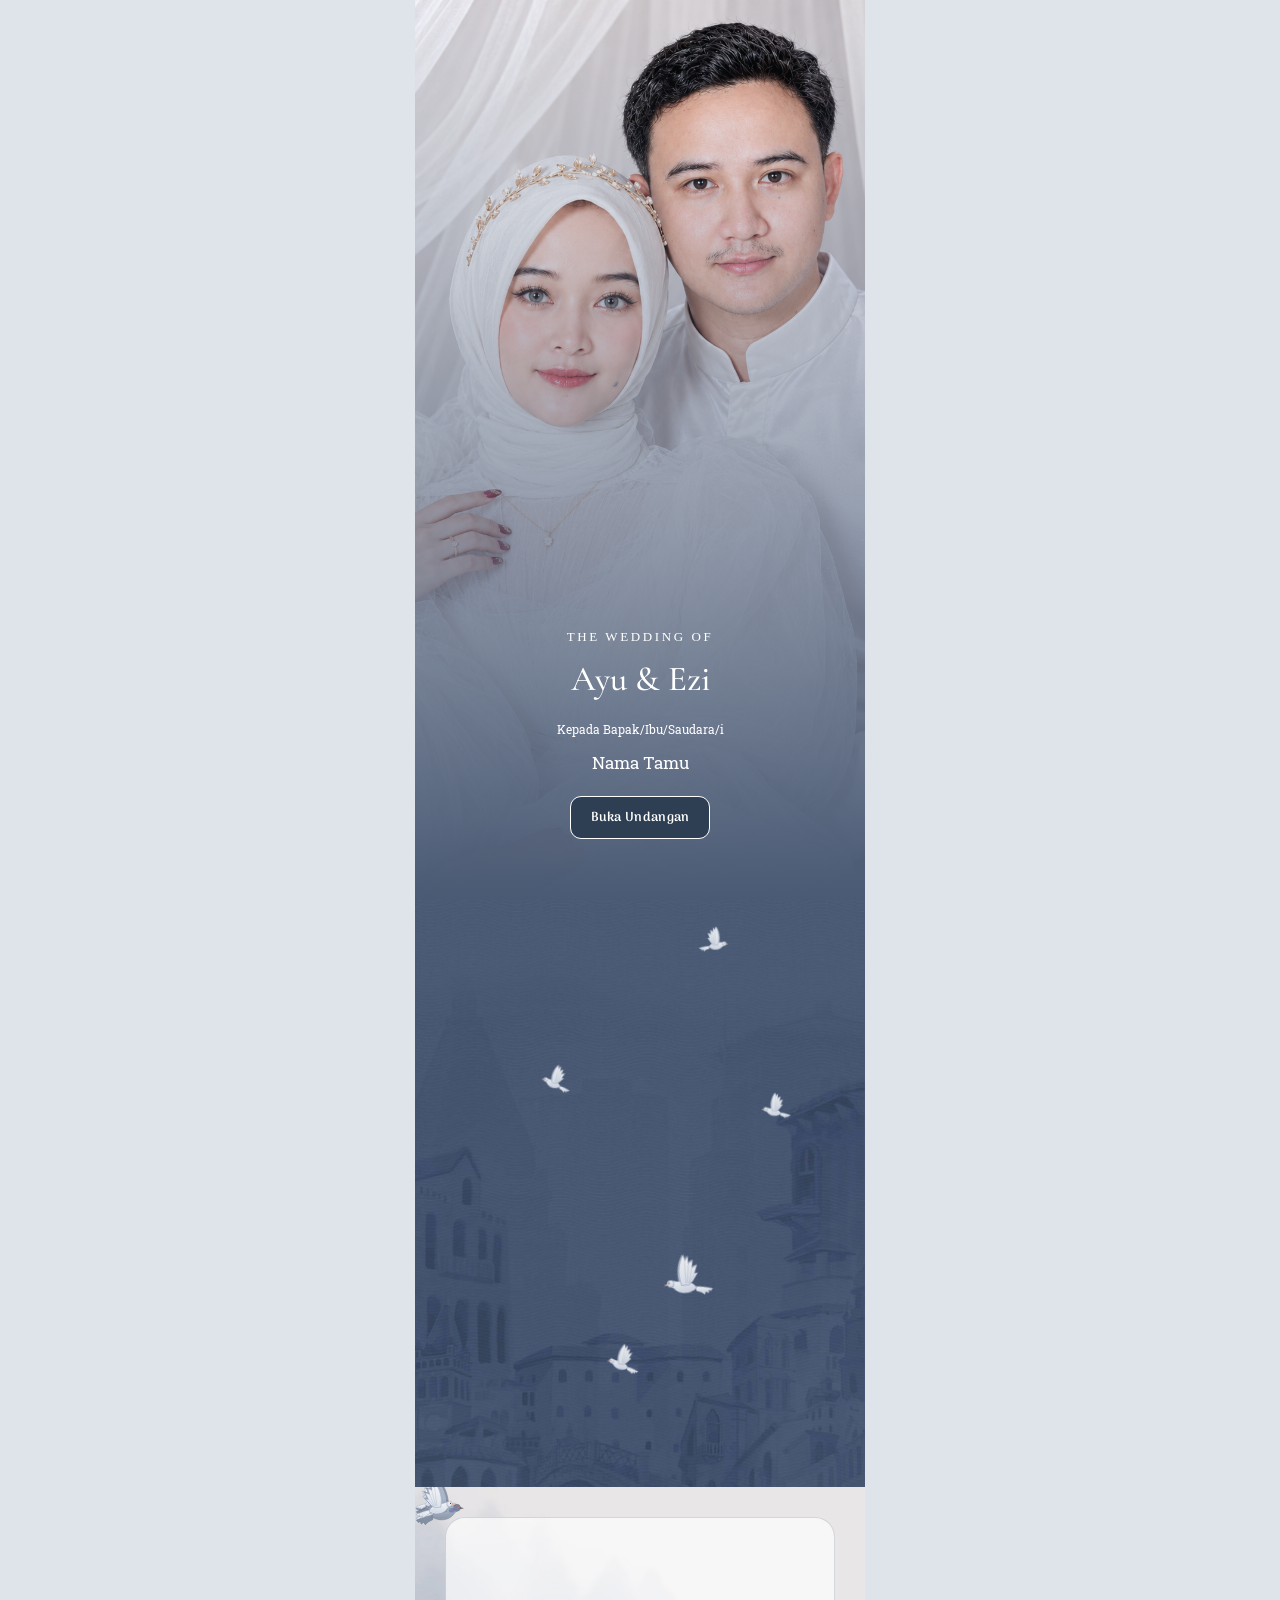
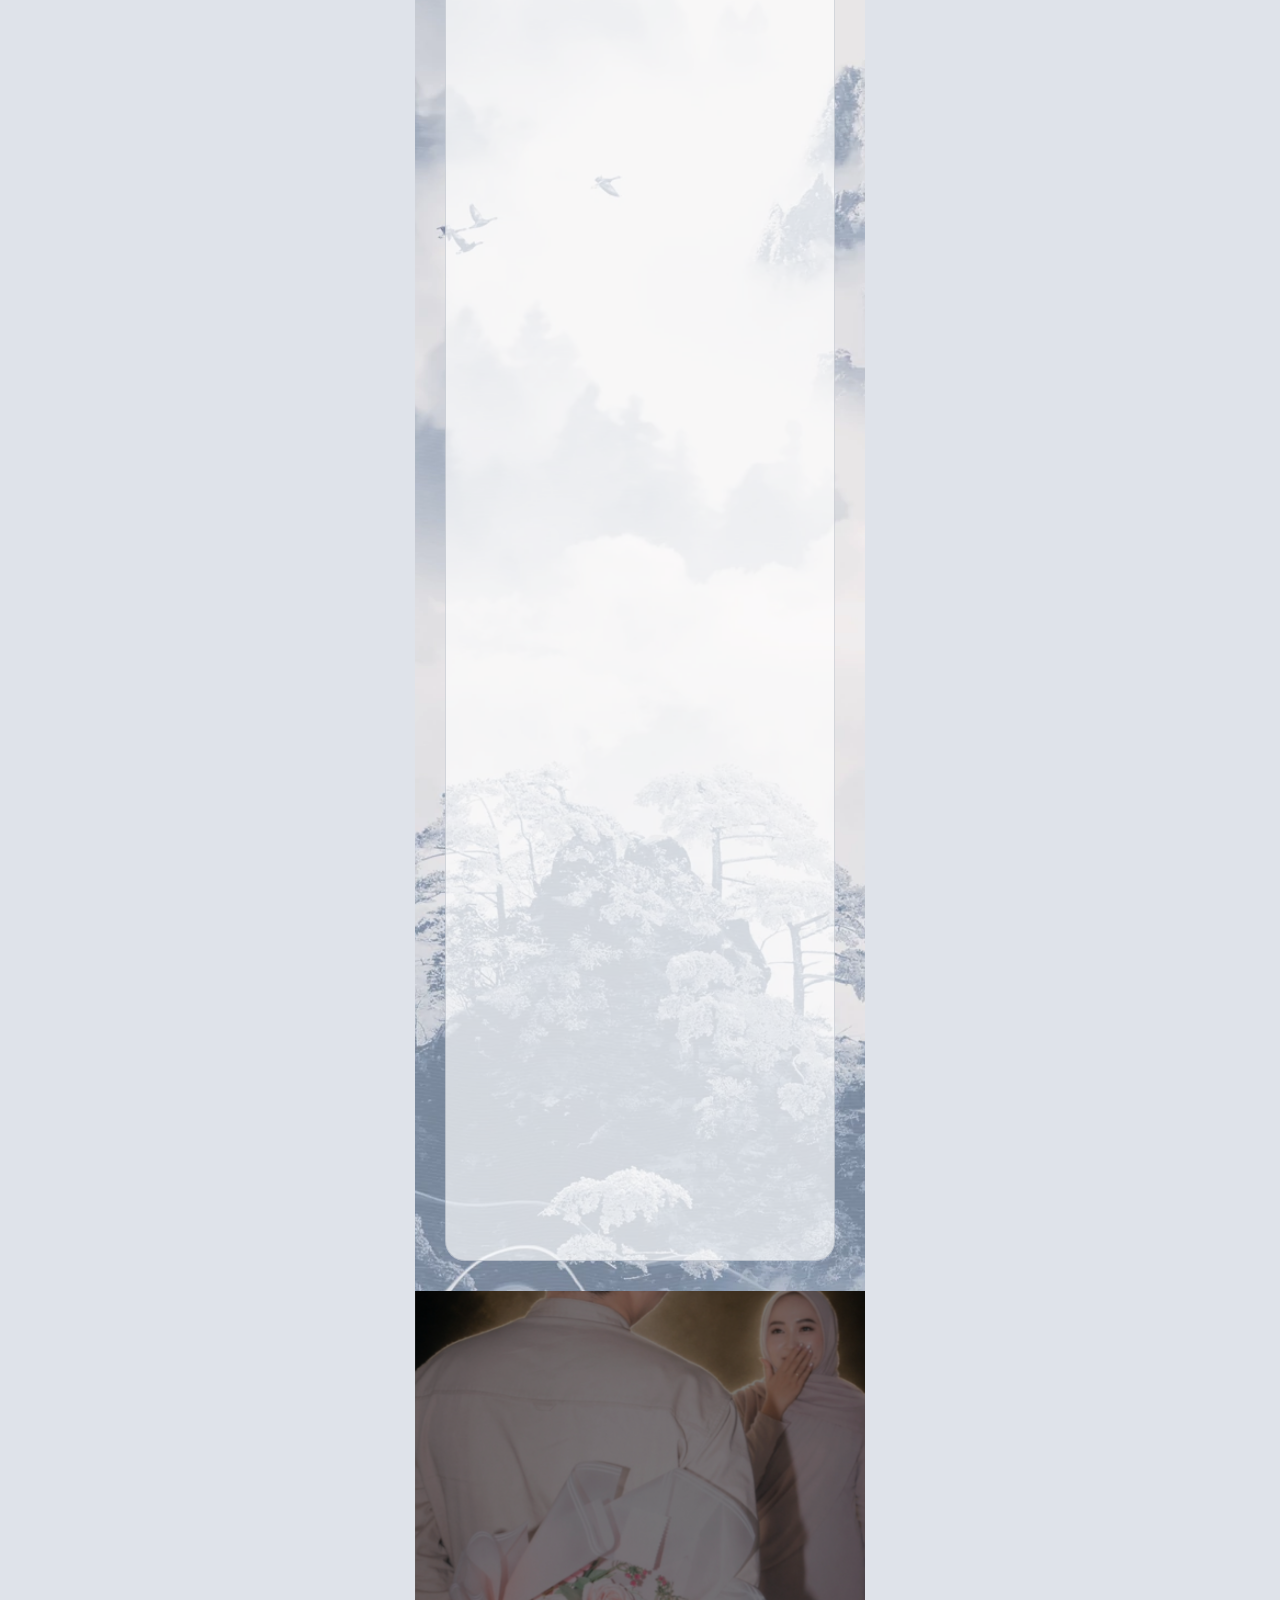
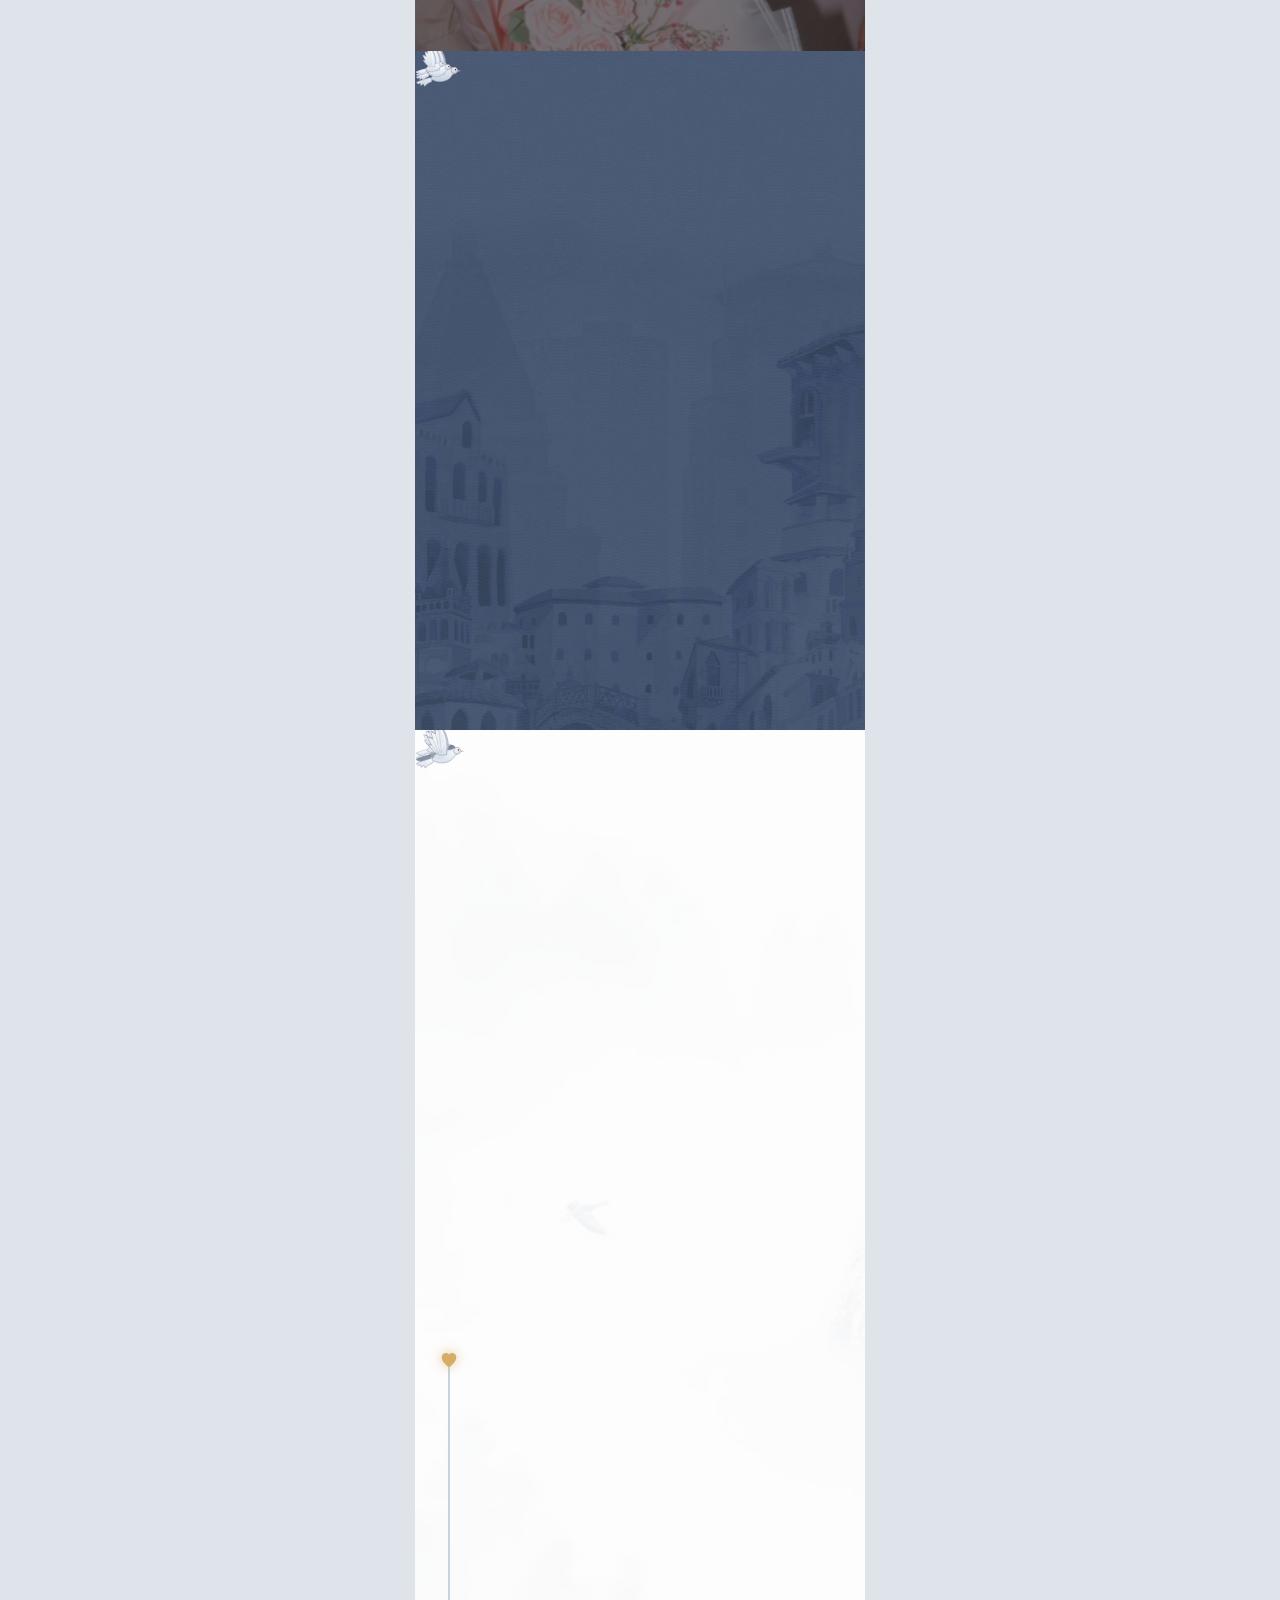
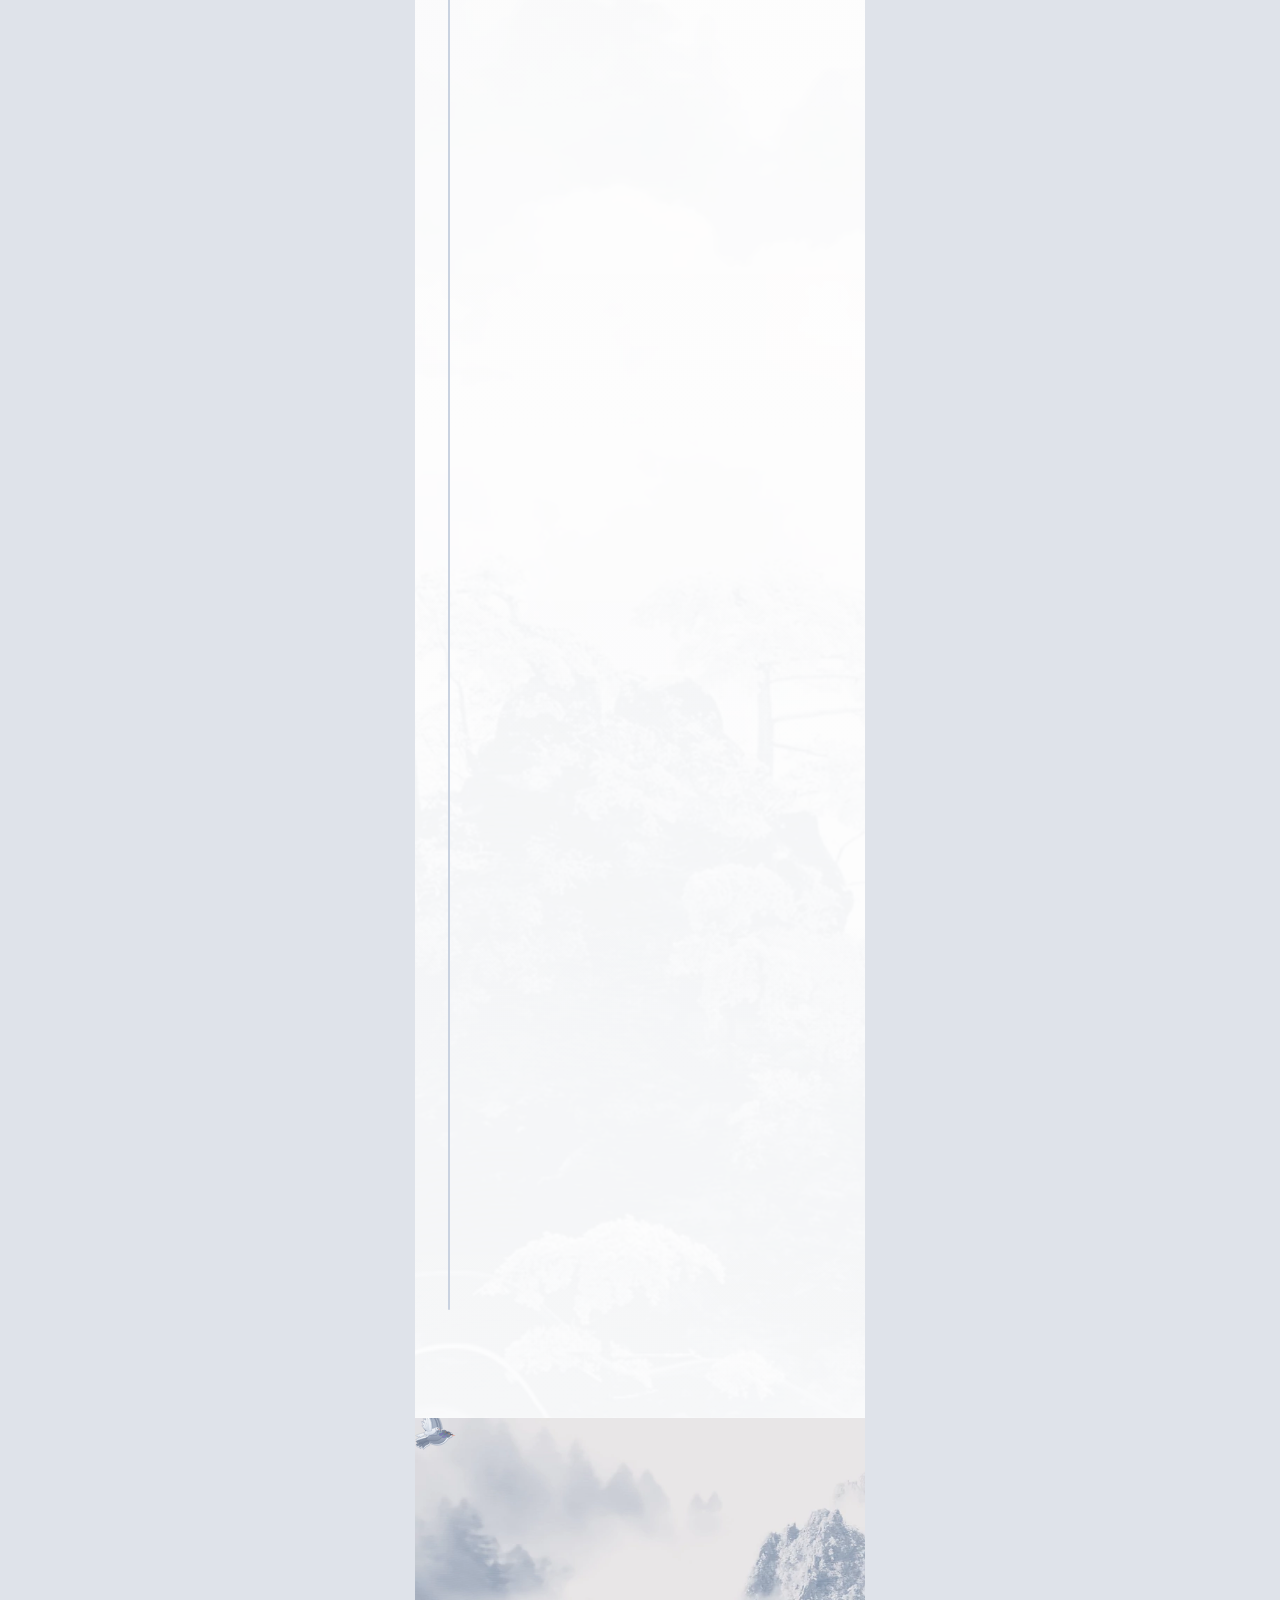
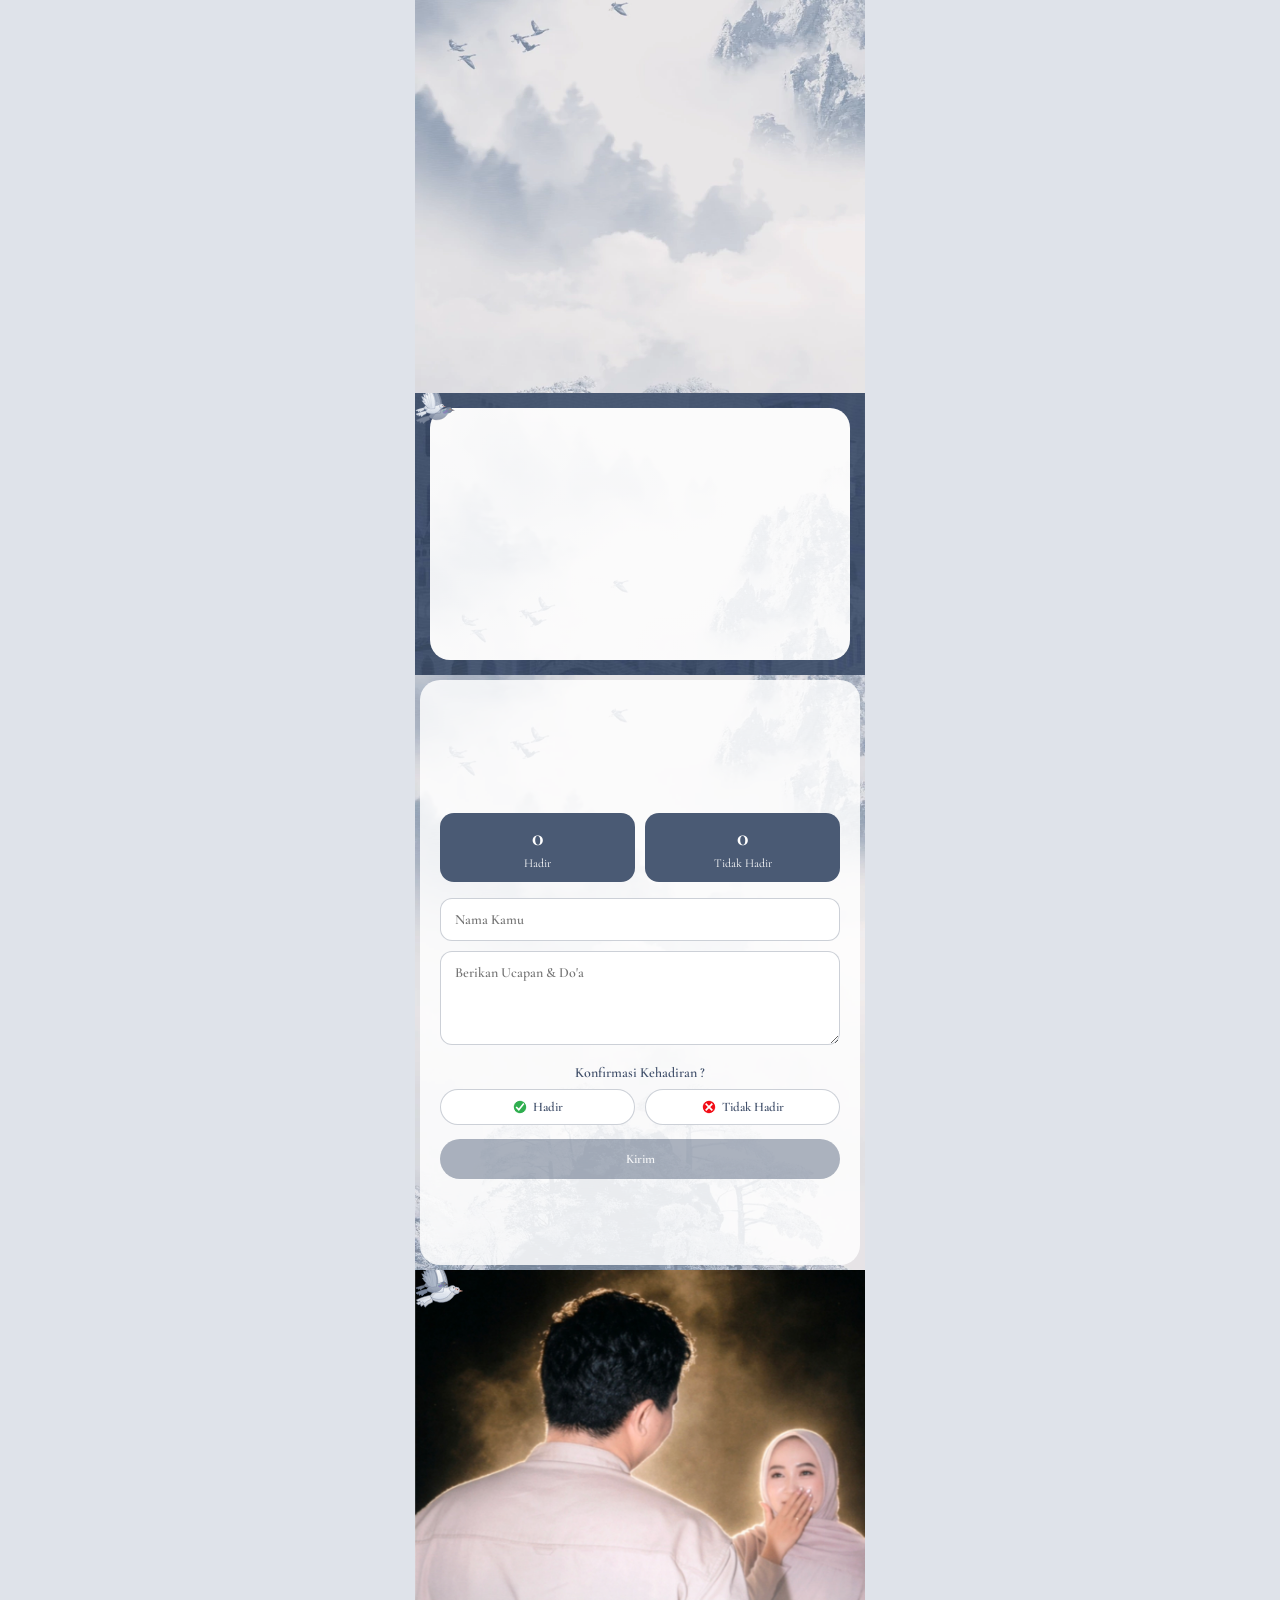
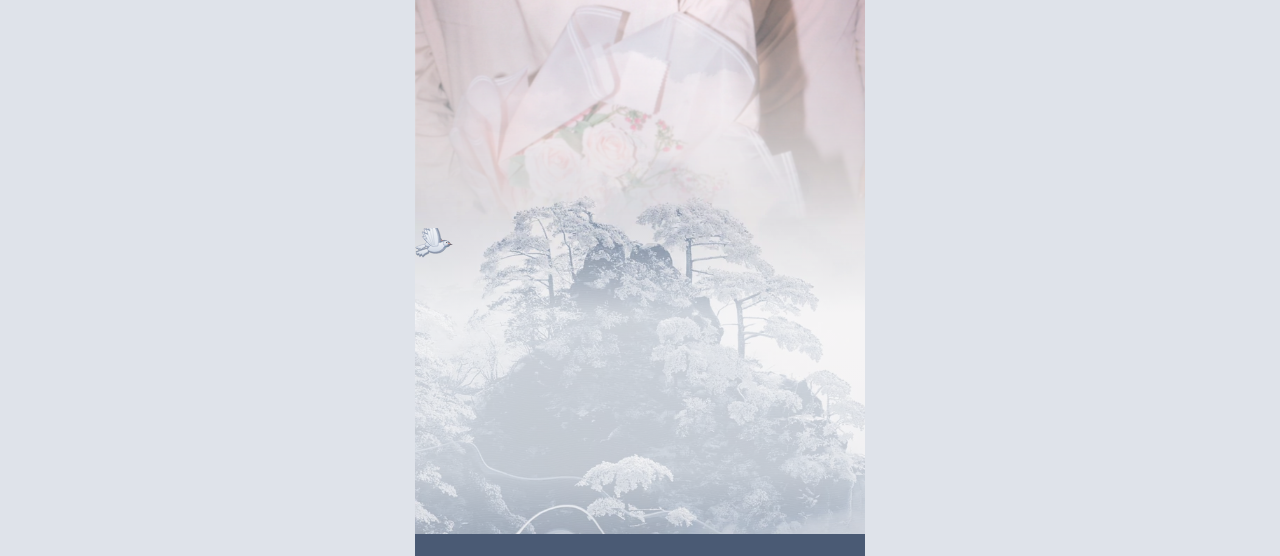
==== commit 7188ef03: "Restore Akad Nikah card without date, remove Ngunduh Mantu (Ayu-Ezi)" ====
--- a/01/ayu-ezi/index.html
+++ b/01/ayu-ezi/index.html
@@ -176,6 +176,17 @@
       <!-- ===== ACARA ===== -->
       <section class="sec acara" id="date">
         <div class="card rv zoom">
+          <h2>Akad Nikah</h2>
+          <div class="divider">
+            <svg viewBox="0 0 24 24">
+              <path
+                d="M12 21s-8-5.2-8-11a4.6 4.6 0 0 1 8-3 4.6 4.6 0 0 1 8 3c0 5.8-8 11-8 11z"
+              />
+            </svg>
+          </div>
+          <div class="place">Terlaksana</div>
+        </div>
+        <div class="card rv zoom">
           <h2>Resepsi</h2>
           <div class="day">Minggu</div>
           <div class="num" data-count="6">6</div>
@@ -200,35 +211,6 @@
             ><svg viewBox="0 0 24 24">
               <path
                 d="M12 2a7 7 0 0 0-7 7c0 5.2 7 13 7 13s7-7.8 7-13a7 7 0 0 0-7-7zm0 9.5A2.5 2.5 0 1 1 14.5 9 2.5 2.5 0 0 1 12 11.5z"
-              /></svg
-            >Lihat Lokasi</a
-          >
-        </div>
-        <div class="card rv zoom">
-          <h2>Ngunduh Mantu</h2>
-          <div class="day">Minggu</div>
-          <div class="num" data-count="13">13</div>
-          <div class="mon">Desember 2026</div>
-          <div class="time">Pukul : 10.00 WIB</div>
-          <div class="divider">
-            <svg viewBox="0 0 24 24">
-              <path
-                d="M12 21s-8-5.2-8-11a4.6 4.6 0 0 1 8-3 4.6 4.6 0 0 1 8 3c0 5.8-8 11-8 11z"
-              />
-            </svg>
-          </div>
-          <div class="place">
-            Tempat : <strong>KEDIAMAN MEMPELAI LELAKI</strong><br />Jl. M.
-            Yakub Lubis Gg. Ismail
-          </div>
-          <a
-            class="btn"
-            href="https://maps.app.goo.gl/GwK4TCsTyP7hJiHd9"
-            target="_blank"
-            rel="noopener"
-            ><svg viewBox="0 0 24 24">
-              <path
-                d="M12 2a7 7 0 0 0-7 7c0 5.2 7 13 7 13s7-7.8 7-13a7 7 0 0 0-7-7zm0 9.5A2.5 2.5 0 1 1 14.5 9 2.5 2.5 0 0 0 12 11.5z"
               /></svg
             >Lihat Lokasi</a
           >
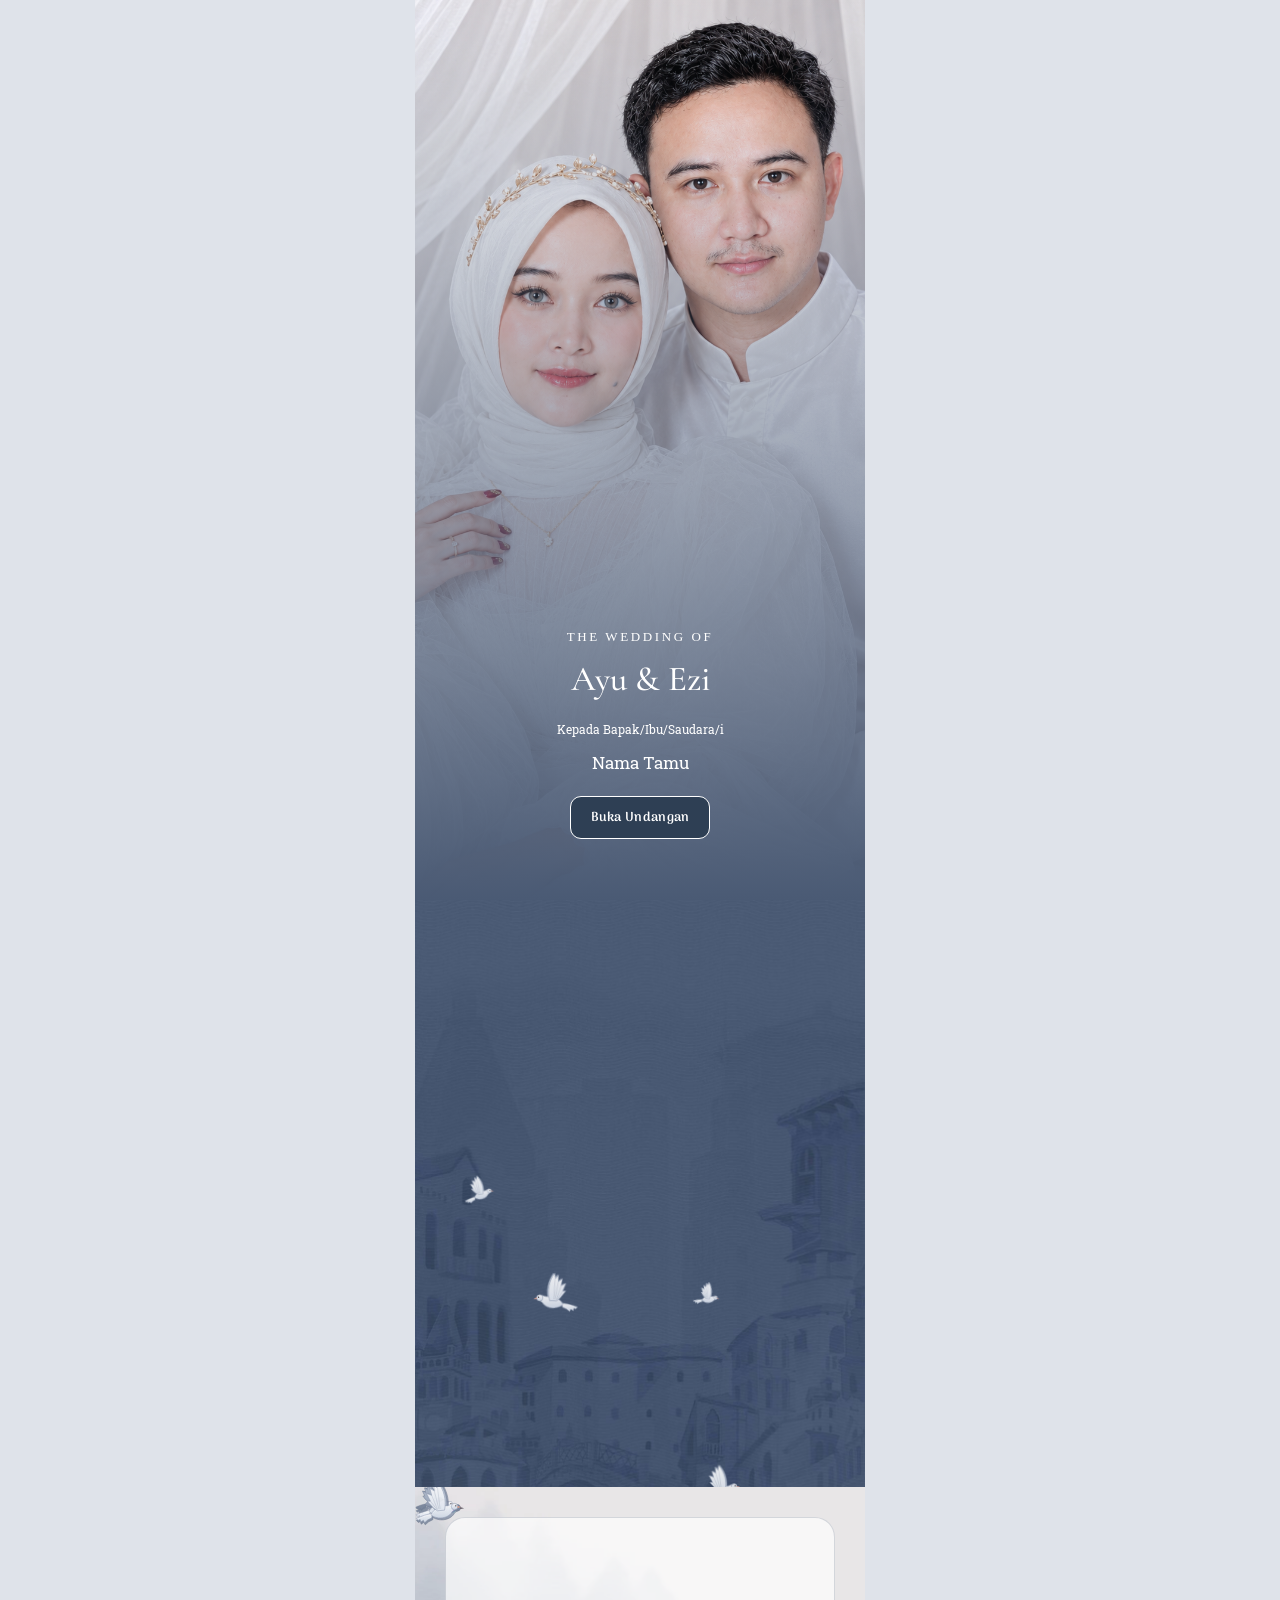
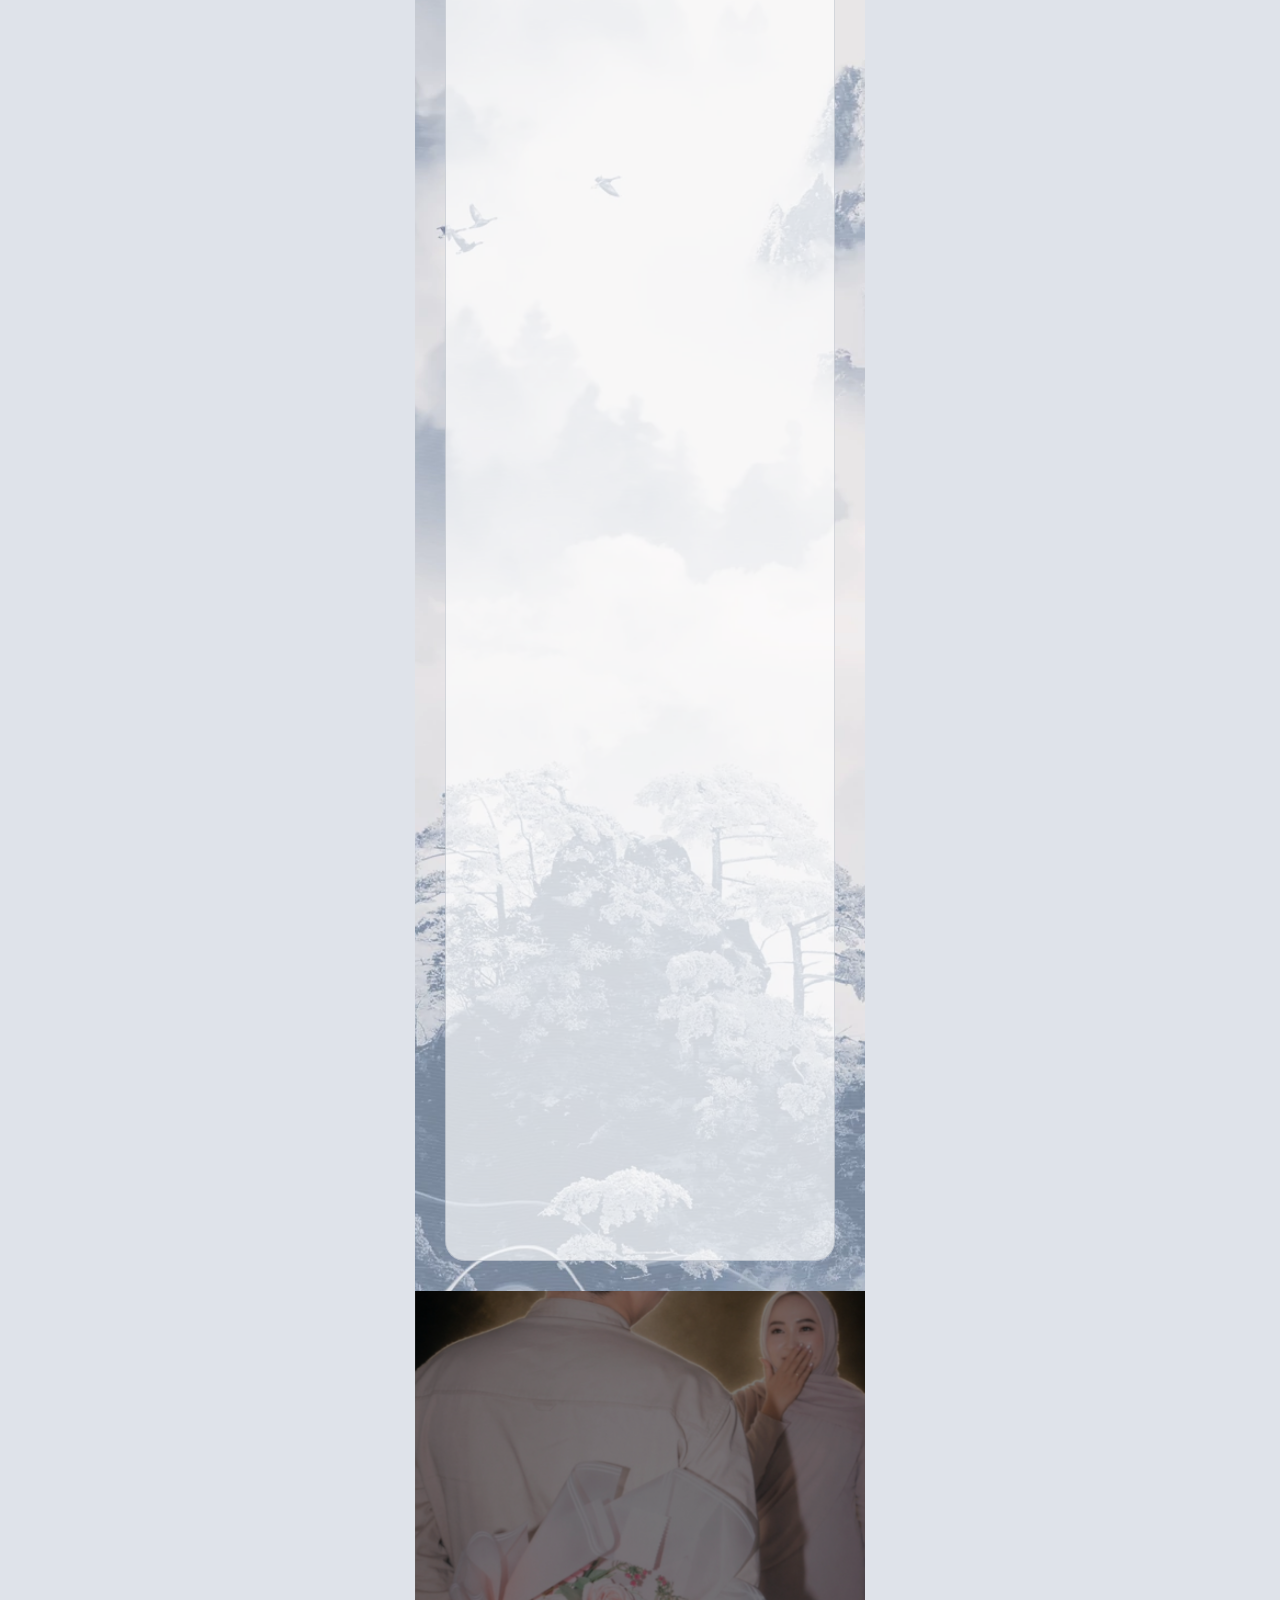
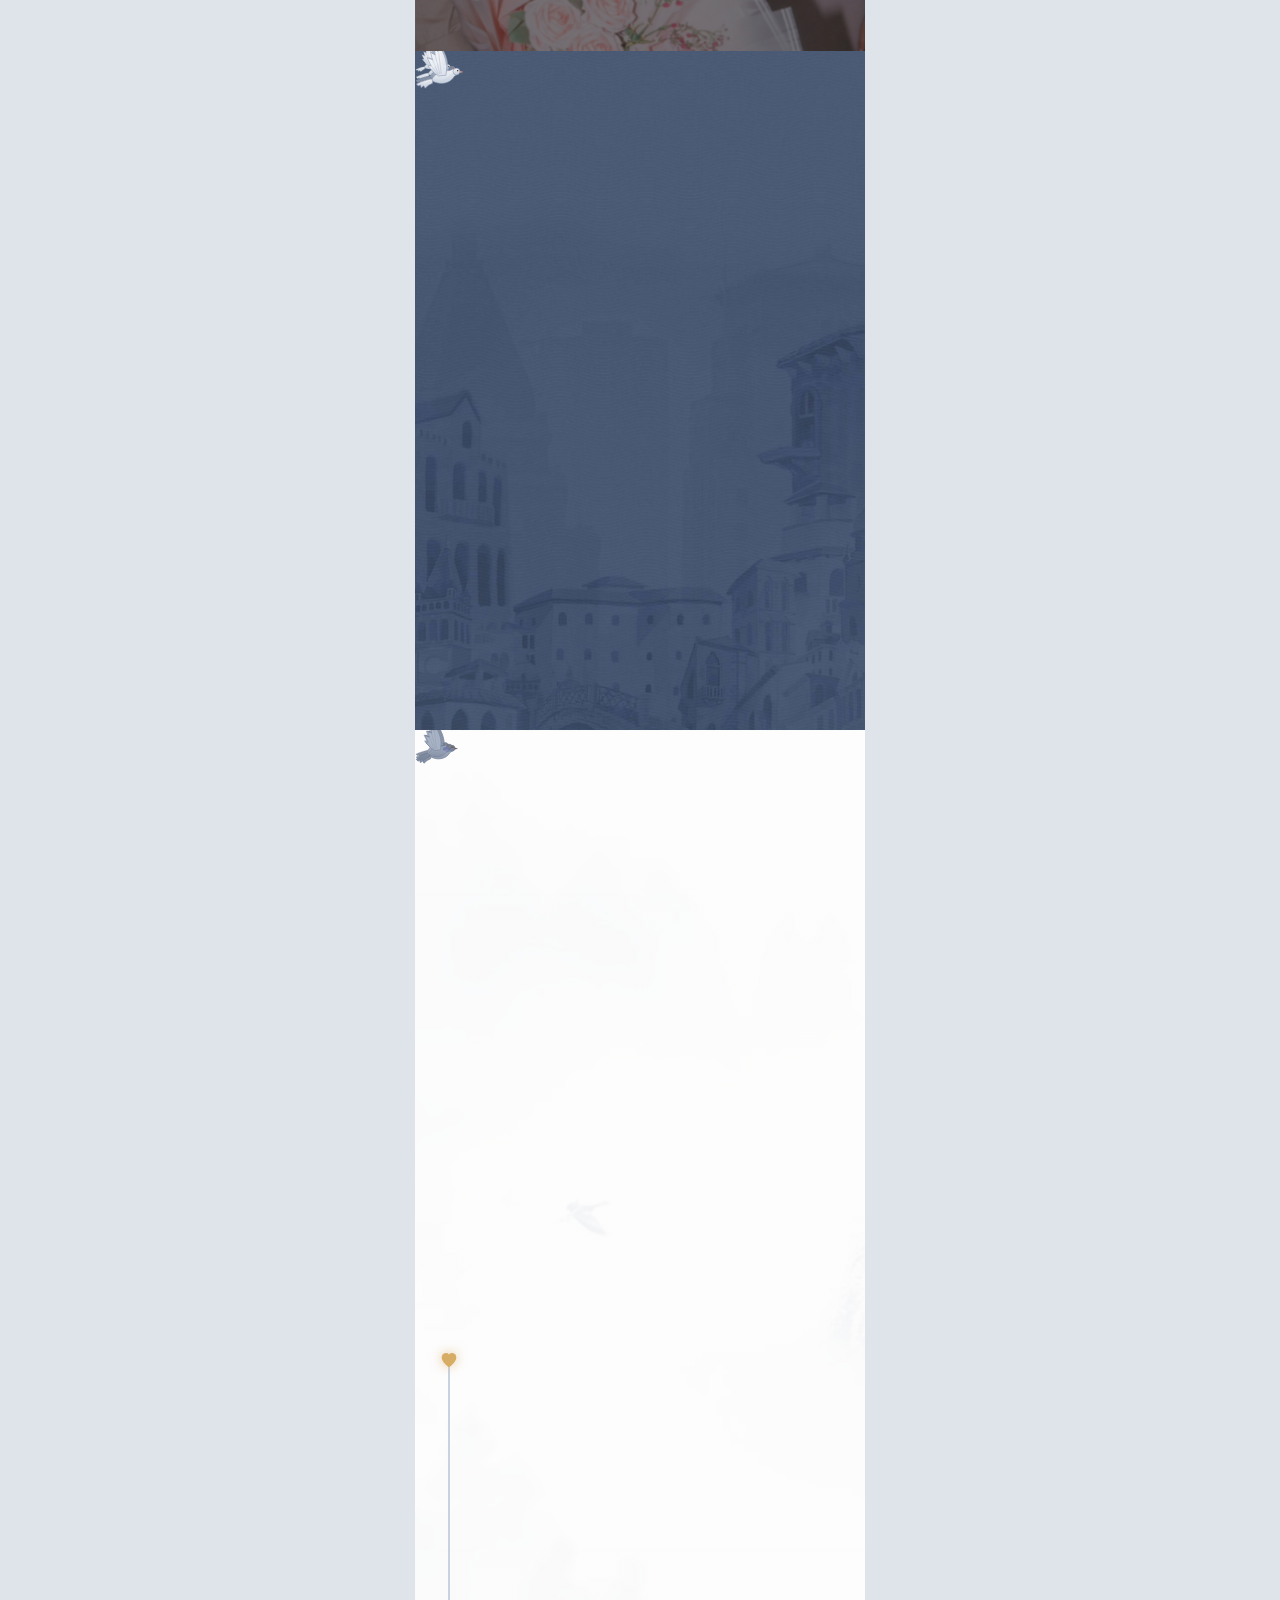
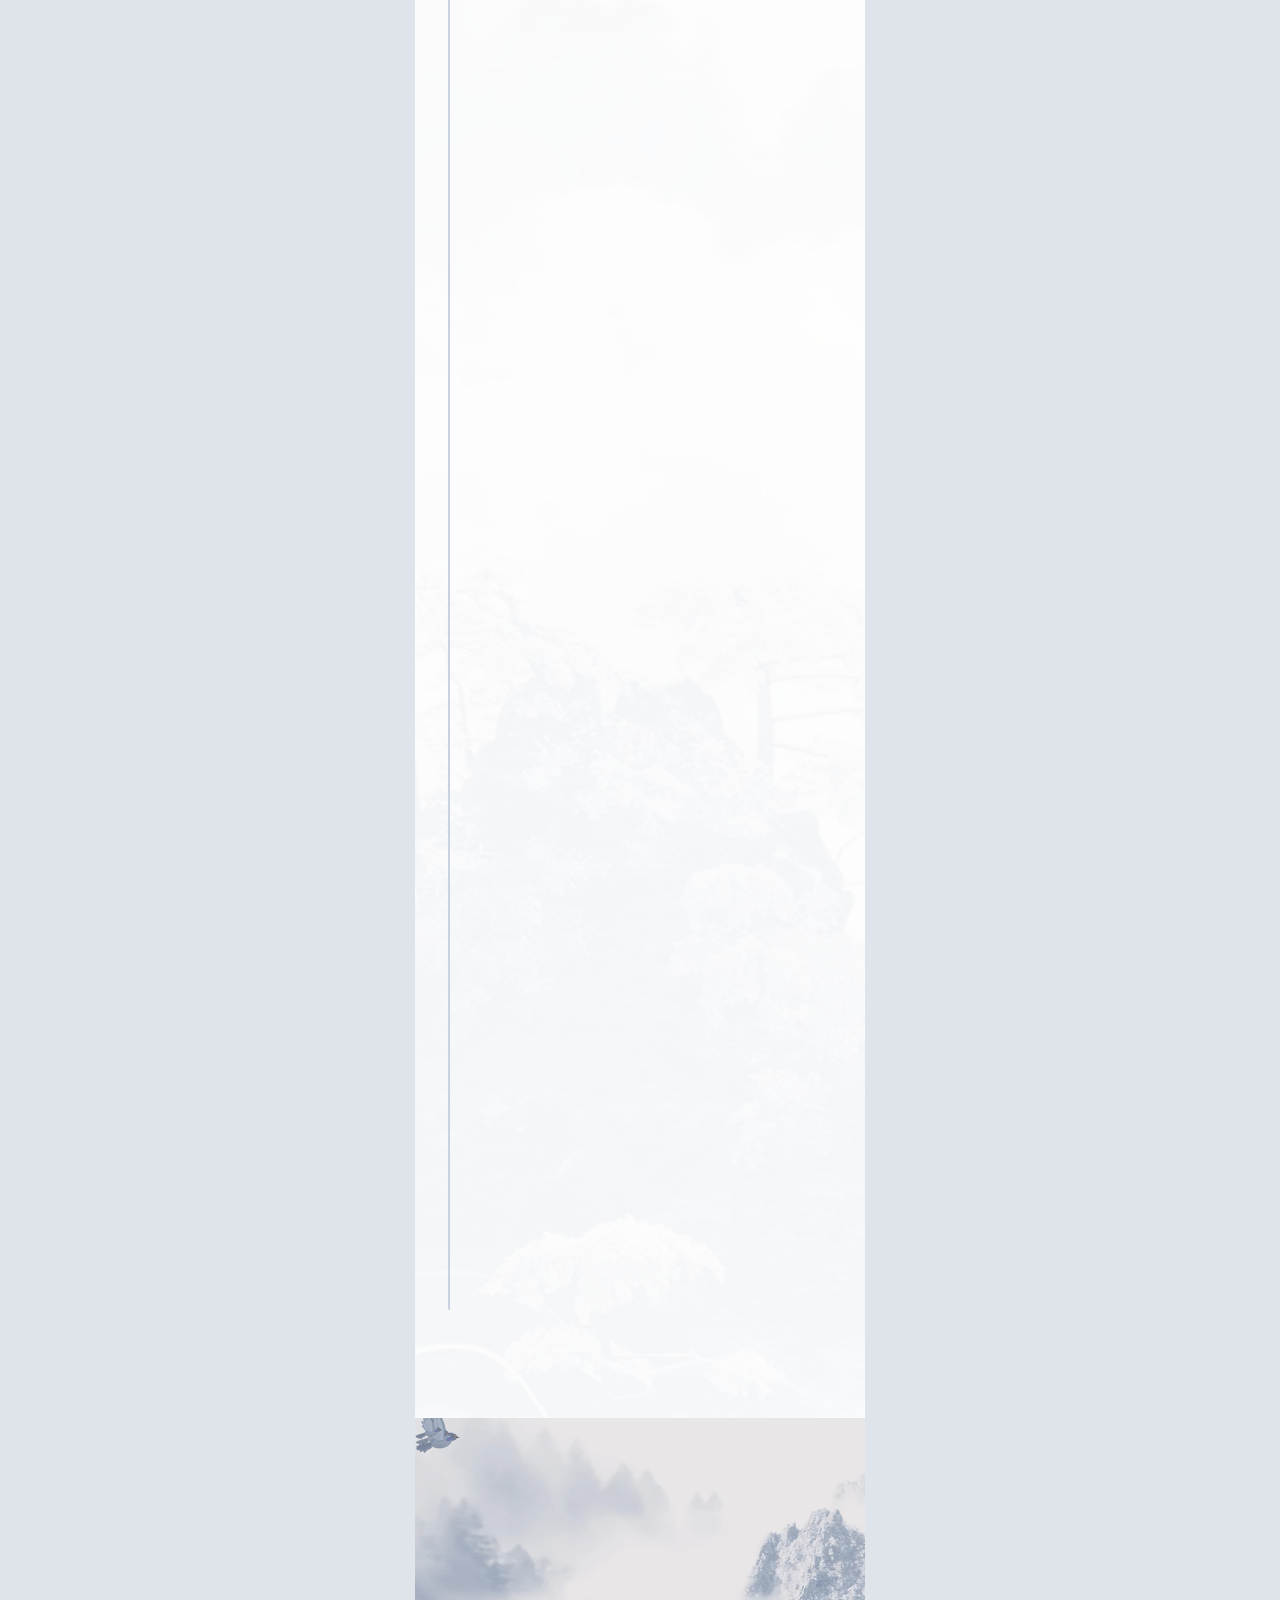
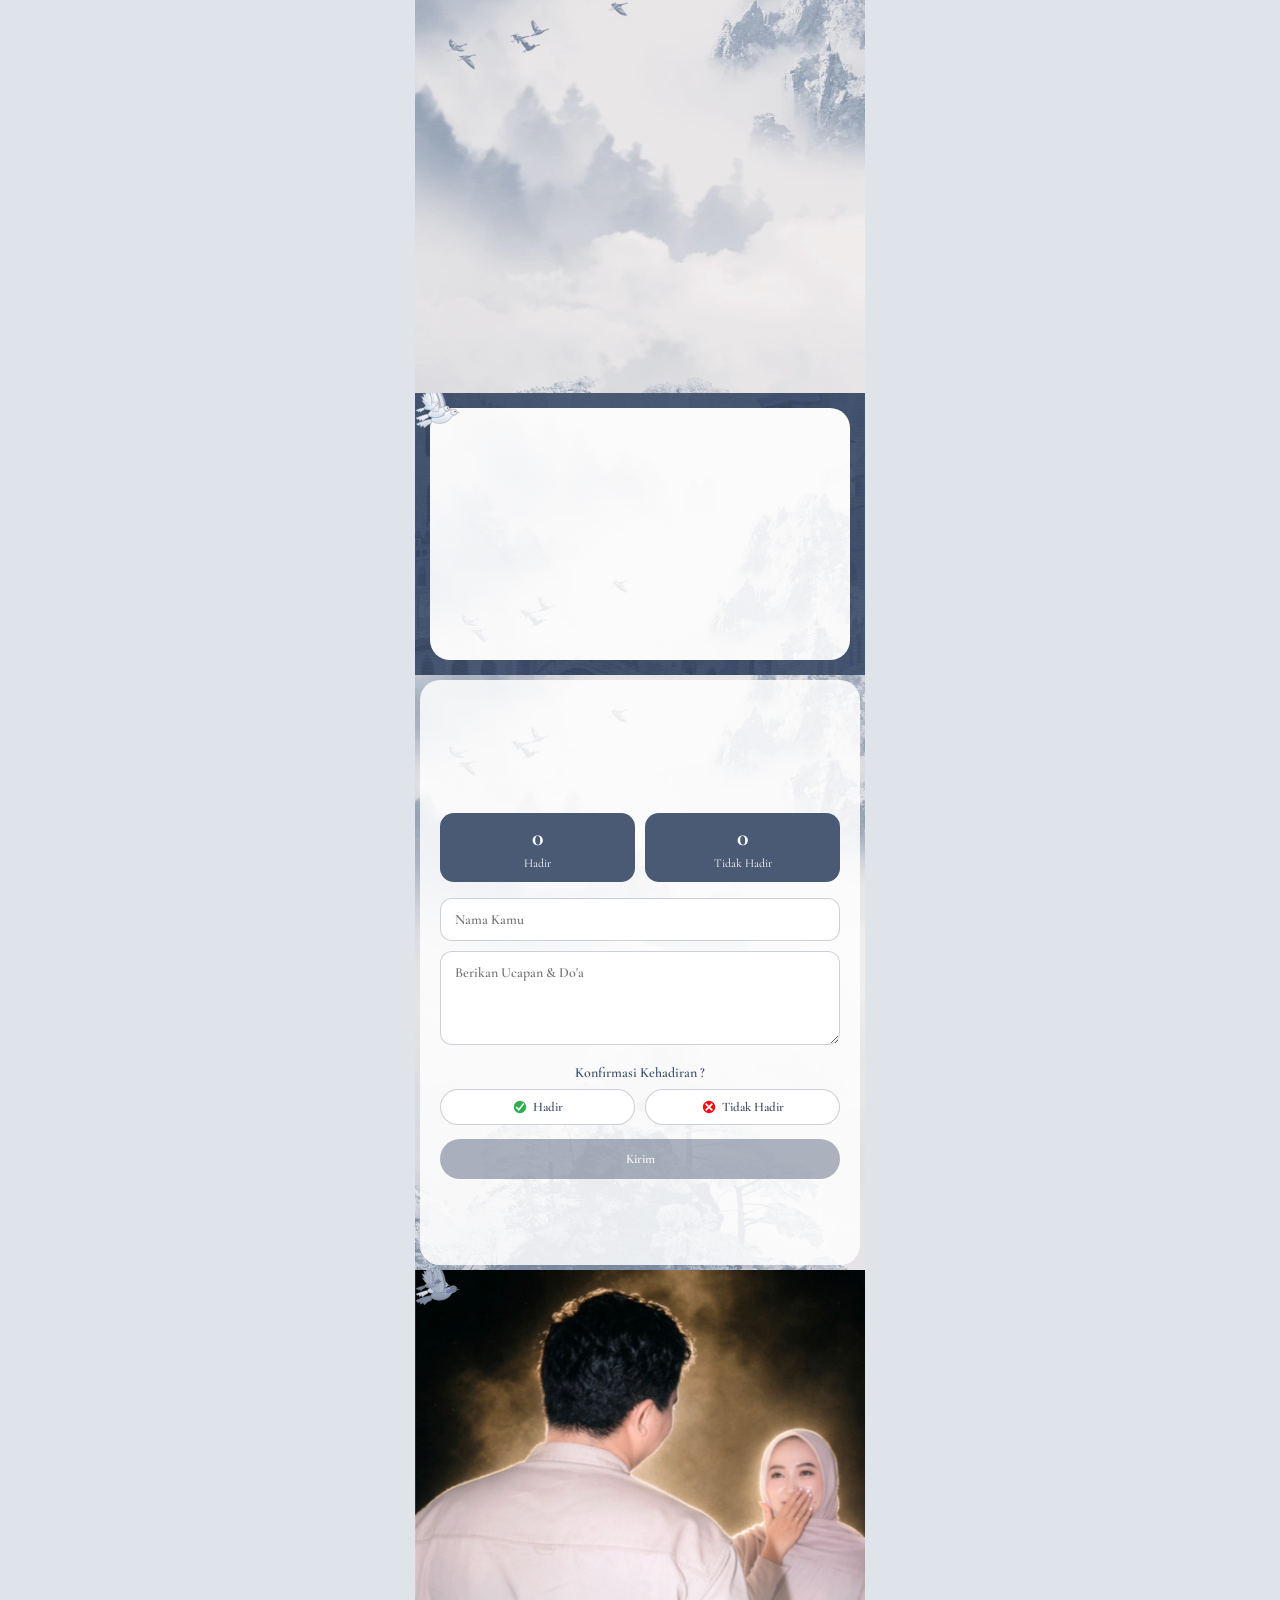
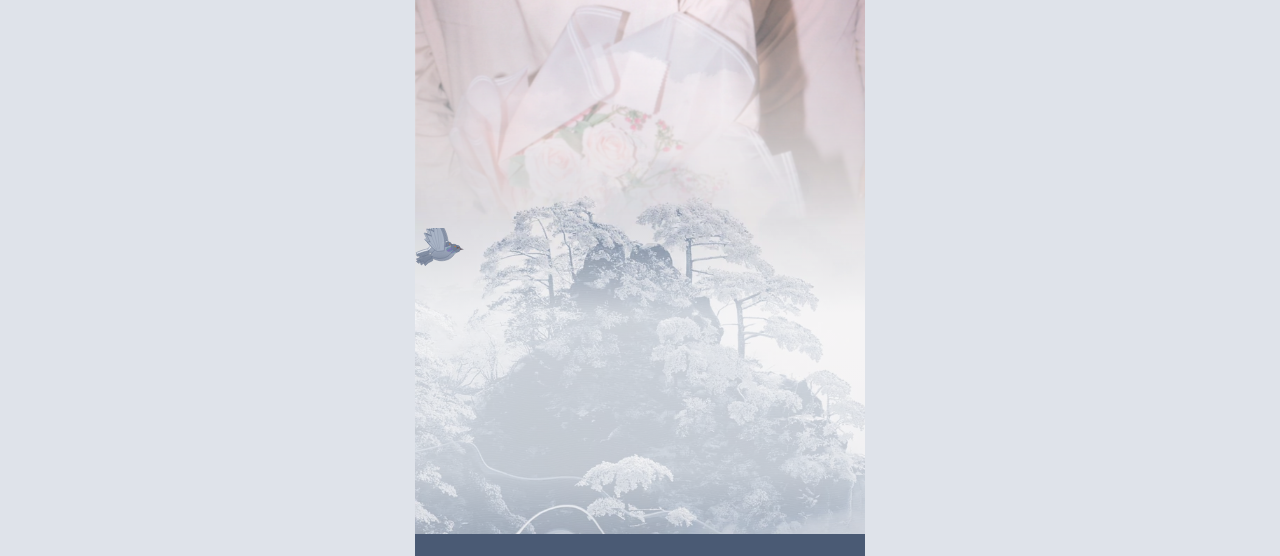
==== commit 42a63b5d: "Add Save the Date buttons to Ayu-Ezi" ====
--- a/01/ayu-ezi/index.html
+++ b/01/ayu-ezi/index.html
@@ -70,7 +70,7 @@
             Minggu, 6 Desember 2026
           </div>
           <div class="rv fade-in" style="--d: 1000ms">
-            <a class="h-btn" href="#mempelai">Save The Date</a>
+            <a class="h-btn" href="#std">Save The Date</a>
           </div>
           <div class="spacer"></div>
         </div>
@@ -170,6 +170,26 @@
           <div><b data-p="h">0</b><span>Jam</span></div>
           <div><b data-p="m">0</b><span>Menit</span></div>
           <div><b data-p="s">0</b><span>Detik</span></div>
+        </div>
+        <div
+          class="rv zoom"
+          style="--d: 300ms; display: flex; gap: 10px; flex-wrap: wrap; justify-content: center"
+        >
+          <button class="btn" id="btn-save-cal" type="button">
+            <svg viewBox="0 0 24 24">
+              <path
+                d="M19 4h-1V2h-2v2H8V2H6v2H5a2 2 0 0 0-2 2v14a2 2 0 0 0 2 2h14a2 2 0 0 0 2-2V6a2 2 0 0 0-2-2zm0 16H5V10h14v10zM5 8V6h14v2H5z"
+              /></svg
+            >Simpan ke Kalender
+          </button>
+          <a
+            class="btn"
+            id="btn-gcal"
+            href="https://calendar.google.com/calendar/render?action=TEMPLATE&amp;text=Resepsi%20Pernikahan%20Ayu%20%26%20Ezi&amp;dates=20261206T030000Z%2F20261206T050000Z&amp;details=Resepsi%20pernikahan%20Dwi%20Ayu%20Gusti%20dan%20Mhd%20Alfaridzi%20Anshora.%20Info%20lengkap%3A%20https%3A%2F%2Falyads.github.io%2F01%2Fayu-ezi%2F&amp;location=Kediaman%20Mempelai%20Wanita%2C%20Jl.%20Sederhana%20Pasar%207%20Tembung%2C%20Percut%20Sei%20Tuan%2C%20Deli%20Serdang"
+            target="_blank"
+            rel="noopener"
+            >Google Calendar</a
+          >
         </div>
       </section>
 
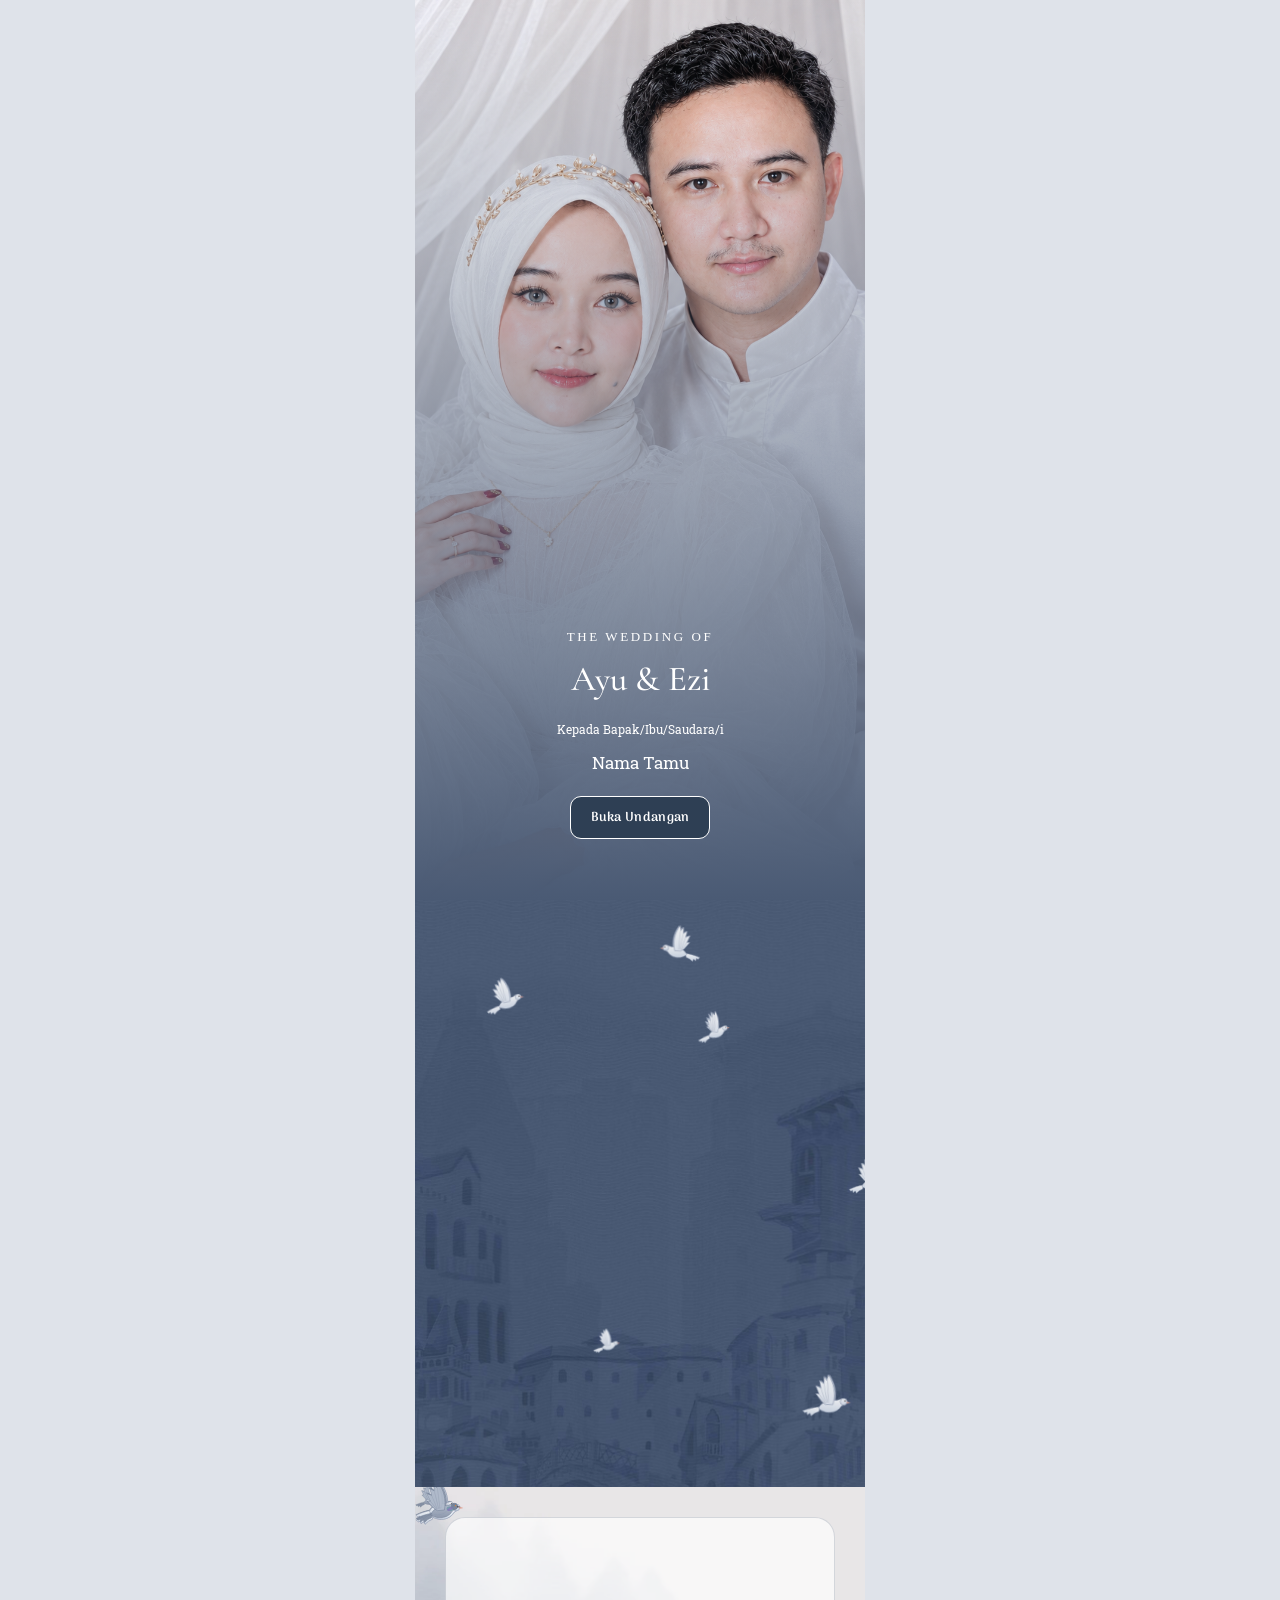
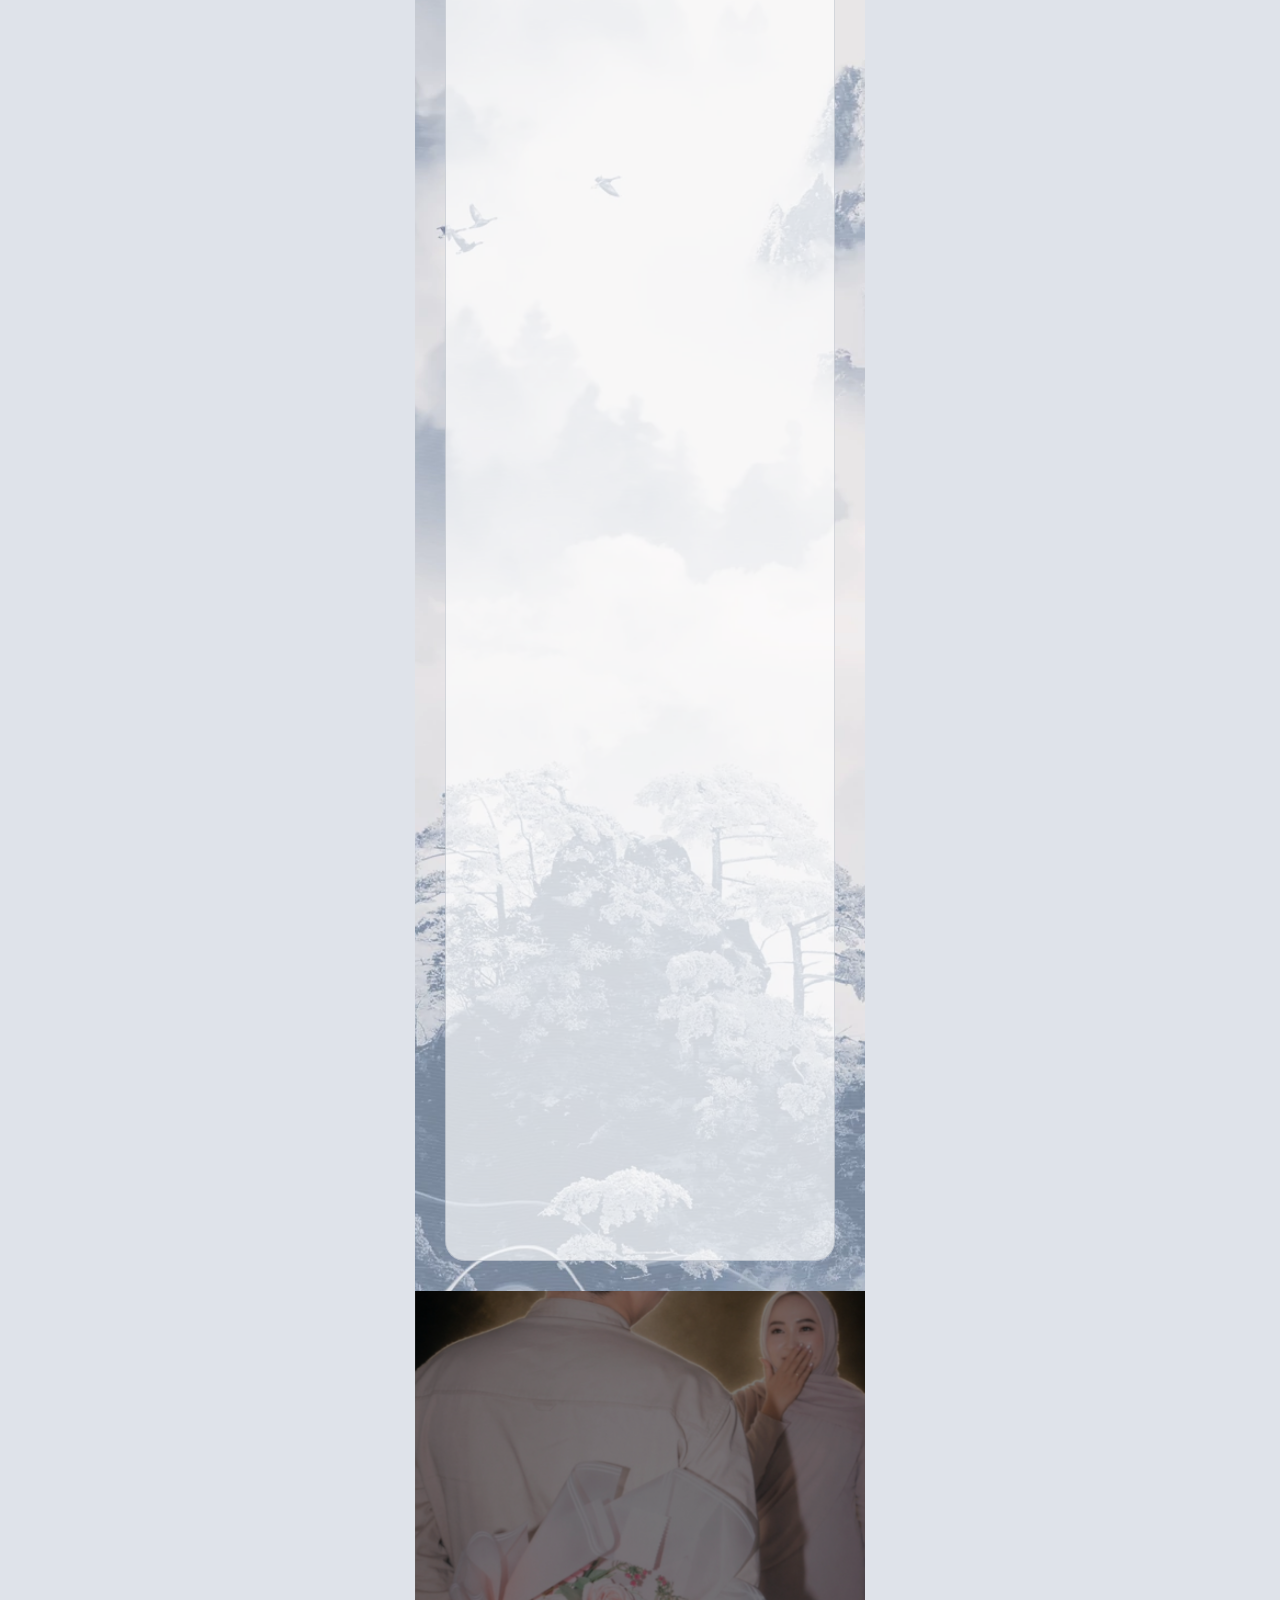
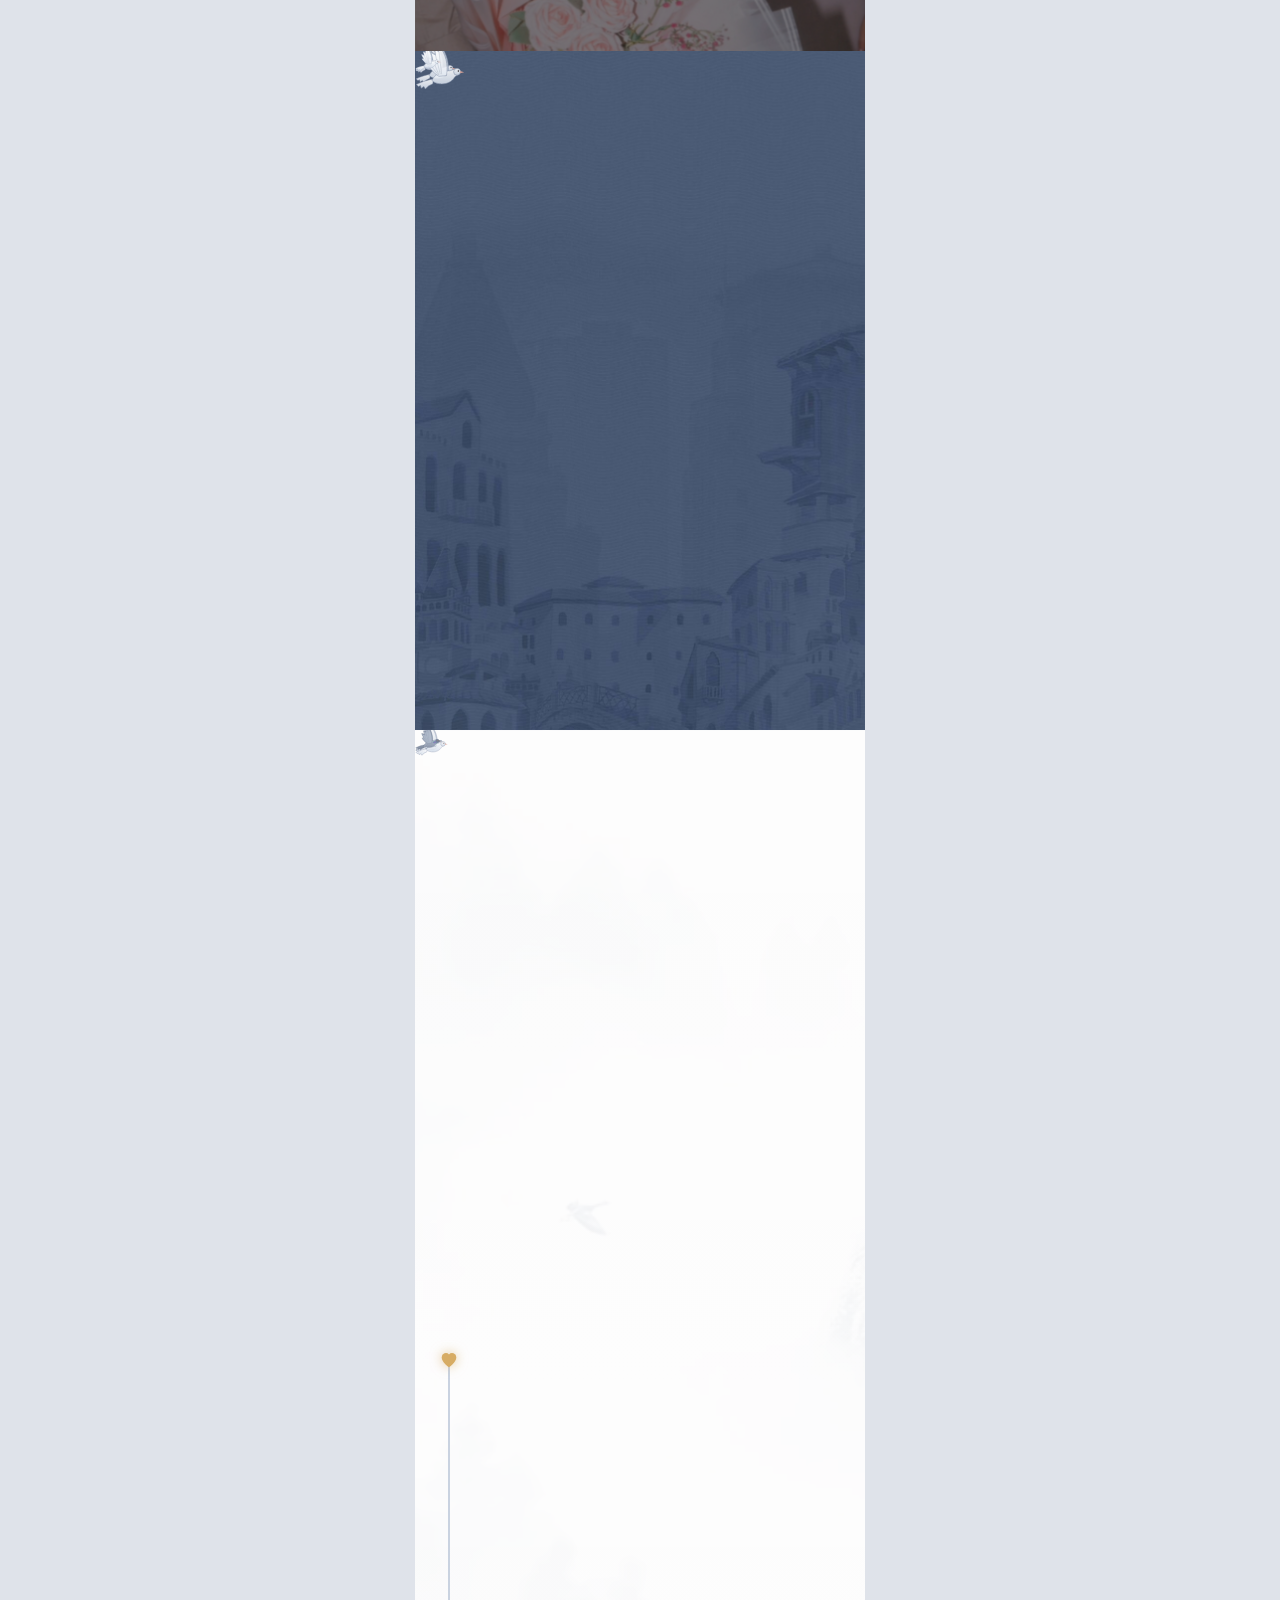
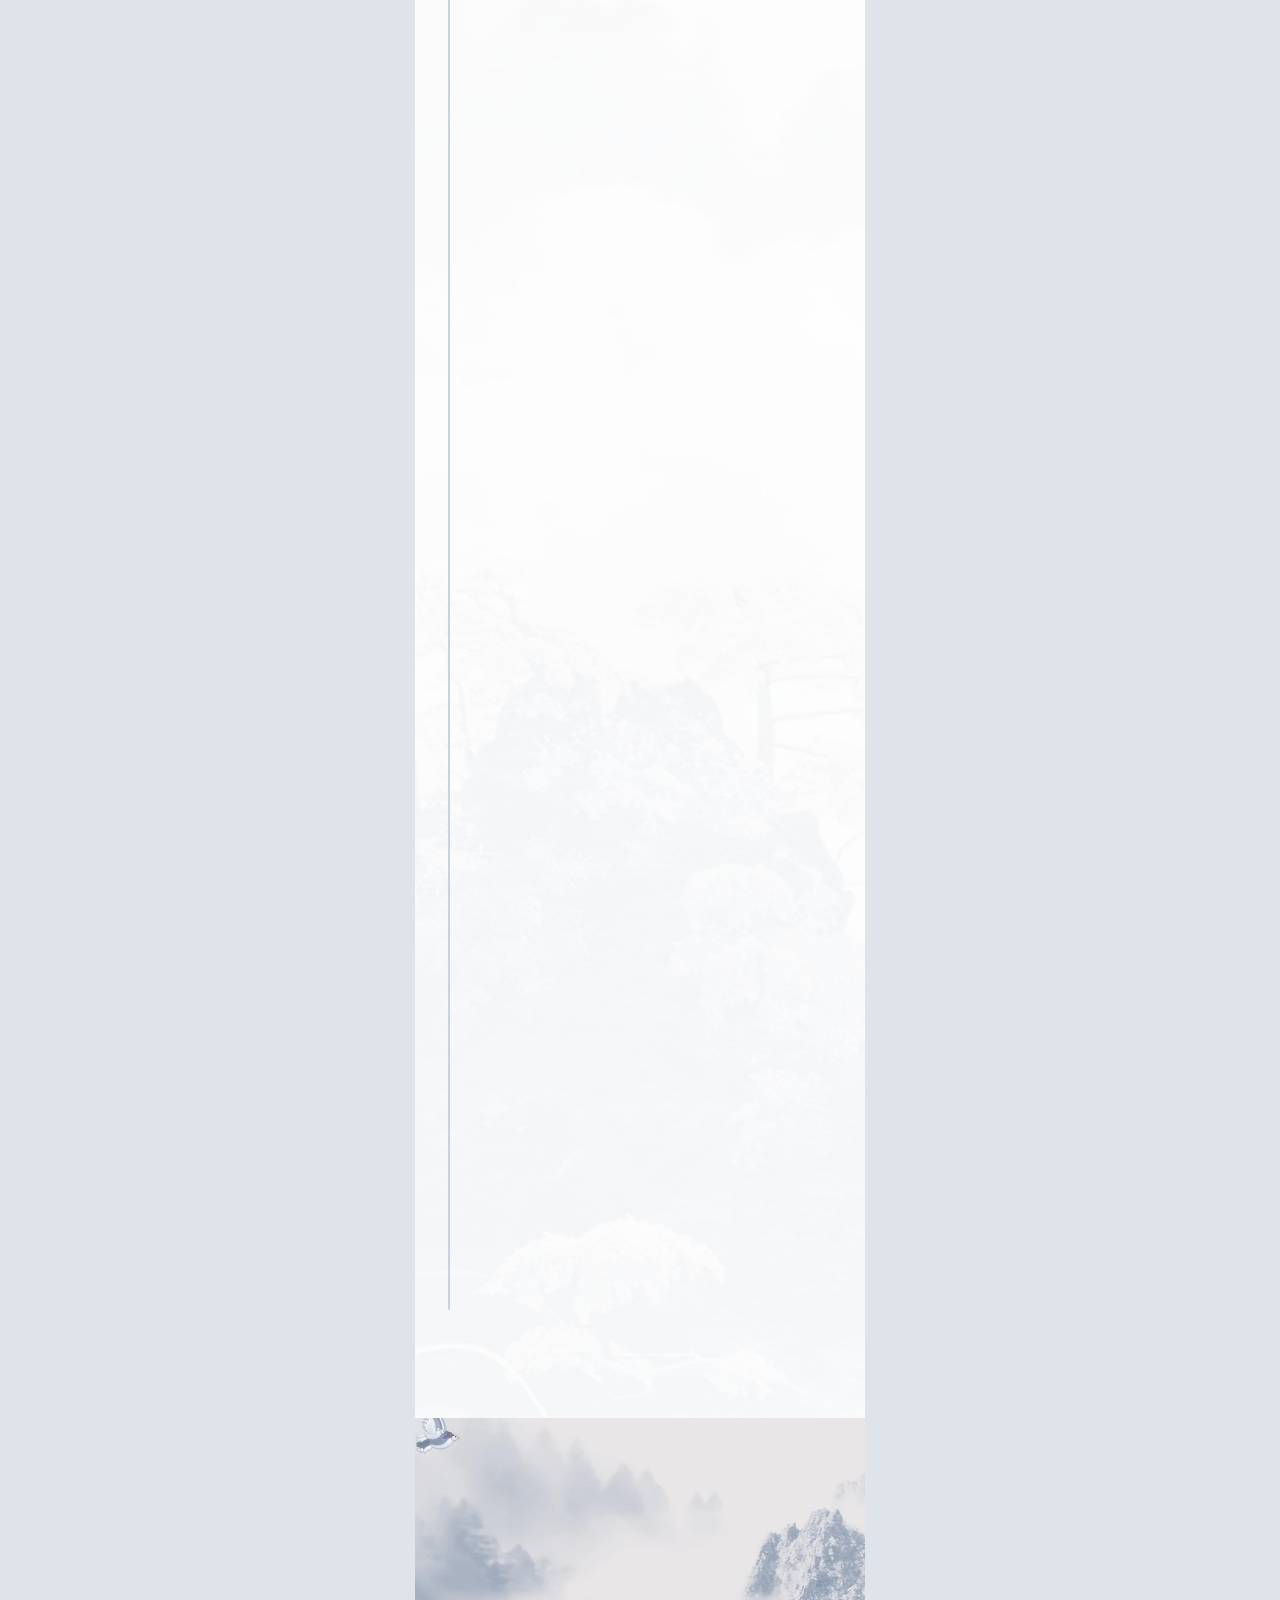
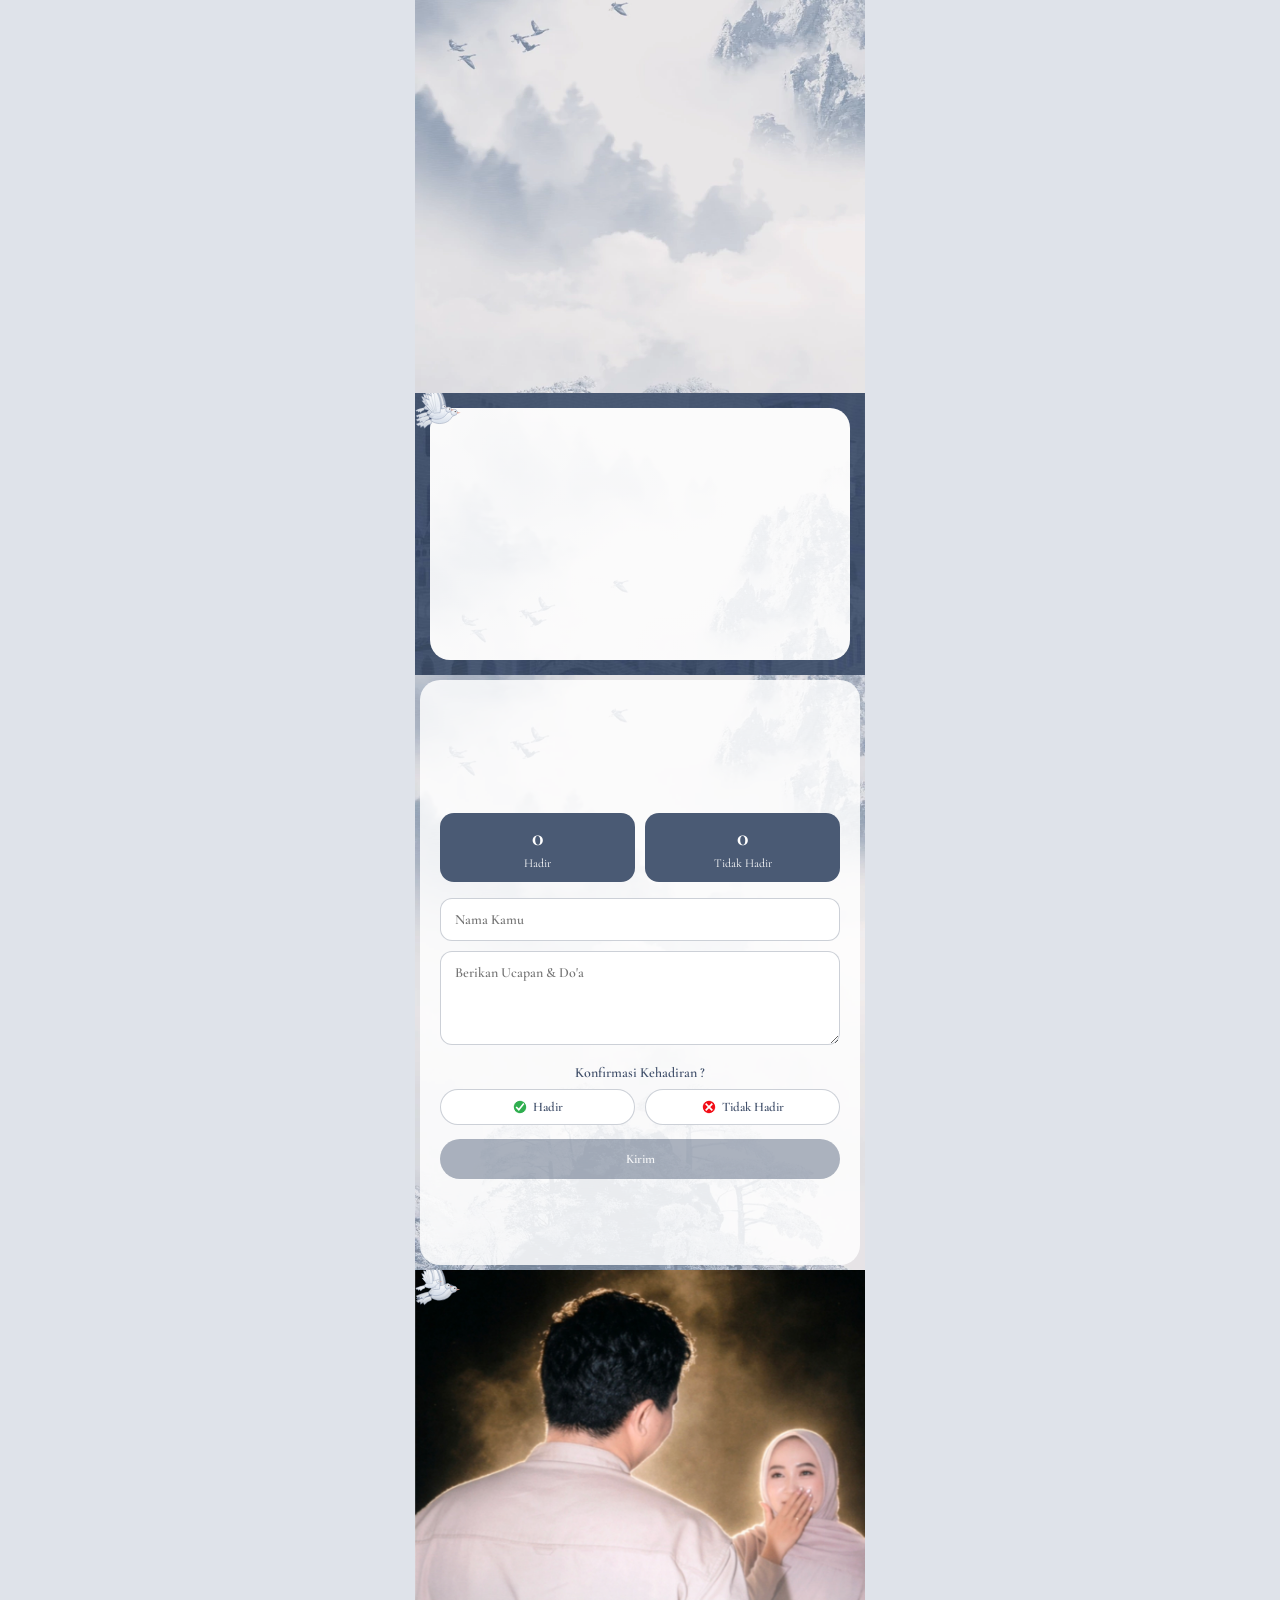
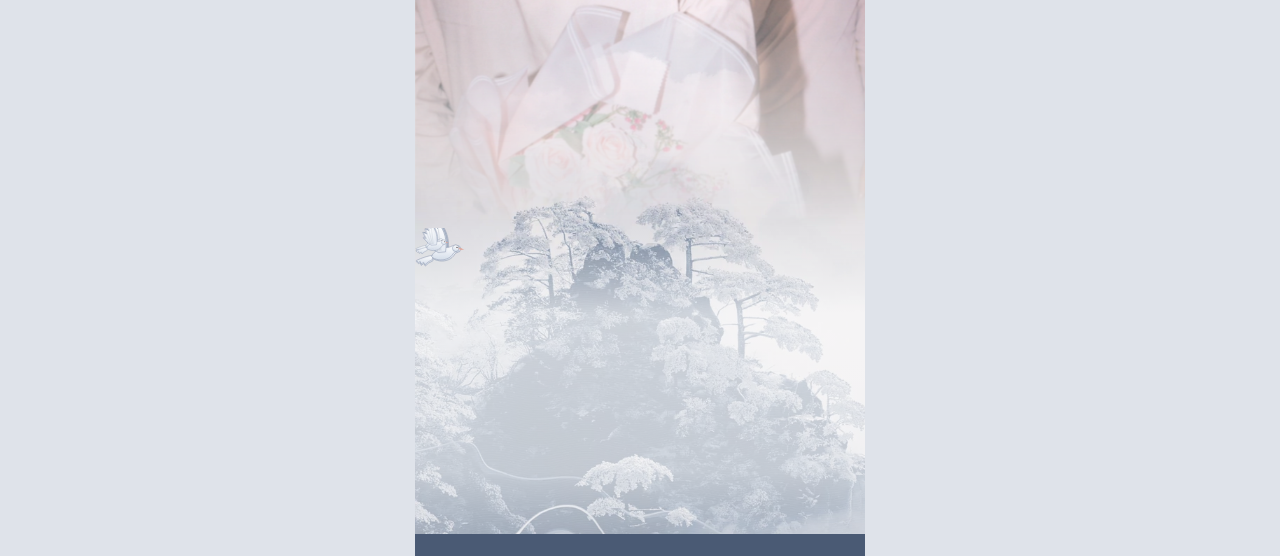
==== commit 41bc64bb: "Full bride name Dwi Ayu Gusti and Lamaran date 06 Jun 2026 (Ayu-Ezi)" ====
--- a/01/ayu-ezi/index.html
+++ b/01/ayu-ezi/index.html
@@ -127,8 +127,12 @@
             ></a>
           </div>
           <div class="rv zoom m-amp">&amp;</div>
-          <img class="rv zoom m-photo" src="assets/ayu.jpeg" alt="Ayu" />
-          <div class="rv zoom m-name">Ayu</div>
+          <img
+            class="rv zoom m-photo"
+            src="assets/ayu.jpeg"
+            alt="Dwi Ayu Gusti"
+          />
+          <div class="rv zoom m-name">Dwi Ayu Gusti</div>
           <div class="rv zoom m-text">
             Putri Kedua dari <span>Bapak Ahmad Siddiq</span><br />&amp;
             <span>Ibu Yuniati</span>
@@ -414,7 +418,7 @@
                 ></span>
                 <div>
                   <h3>Lamaran</h3>
-                  <span class="chip">2026</span>
+                  <span class="chip">06 Jun 2026</span>
                 </div>
               </div>
               <div
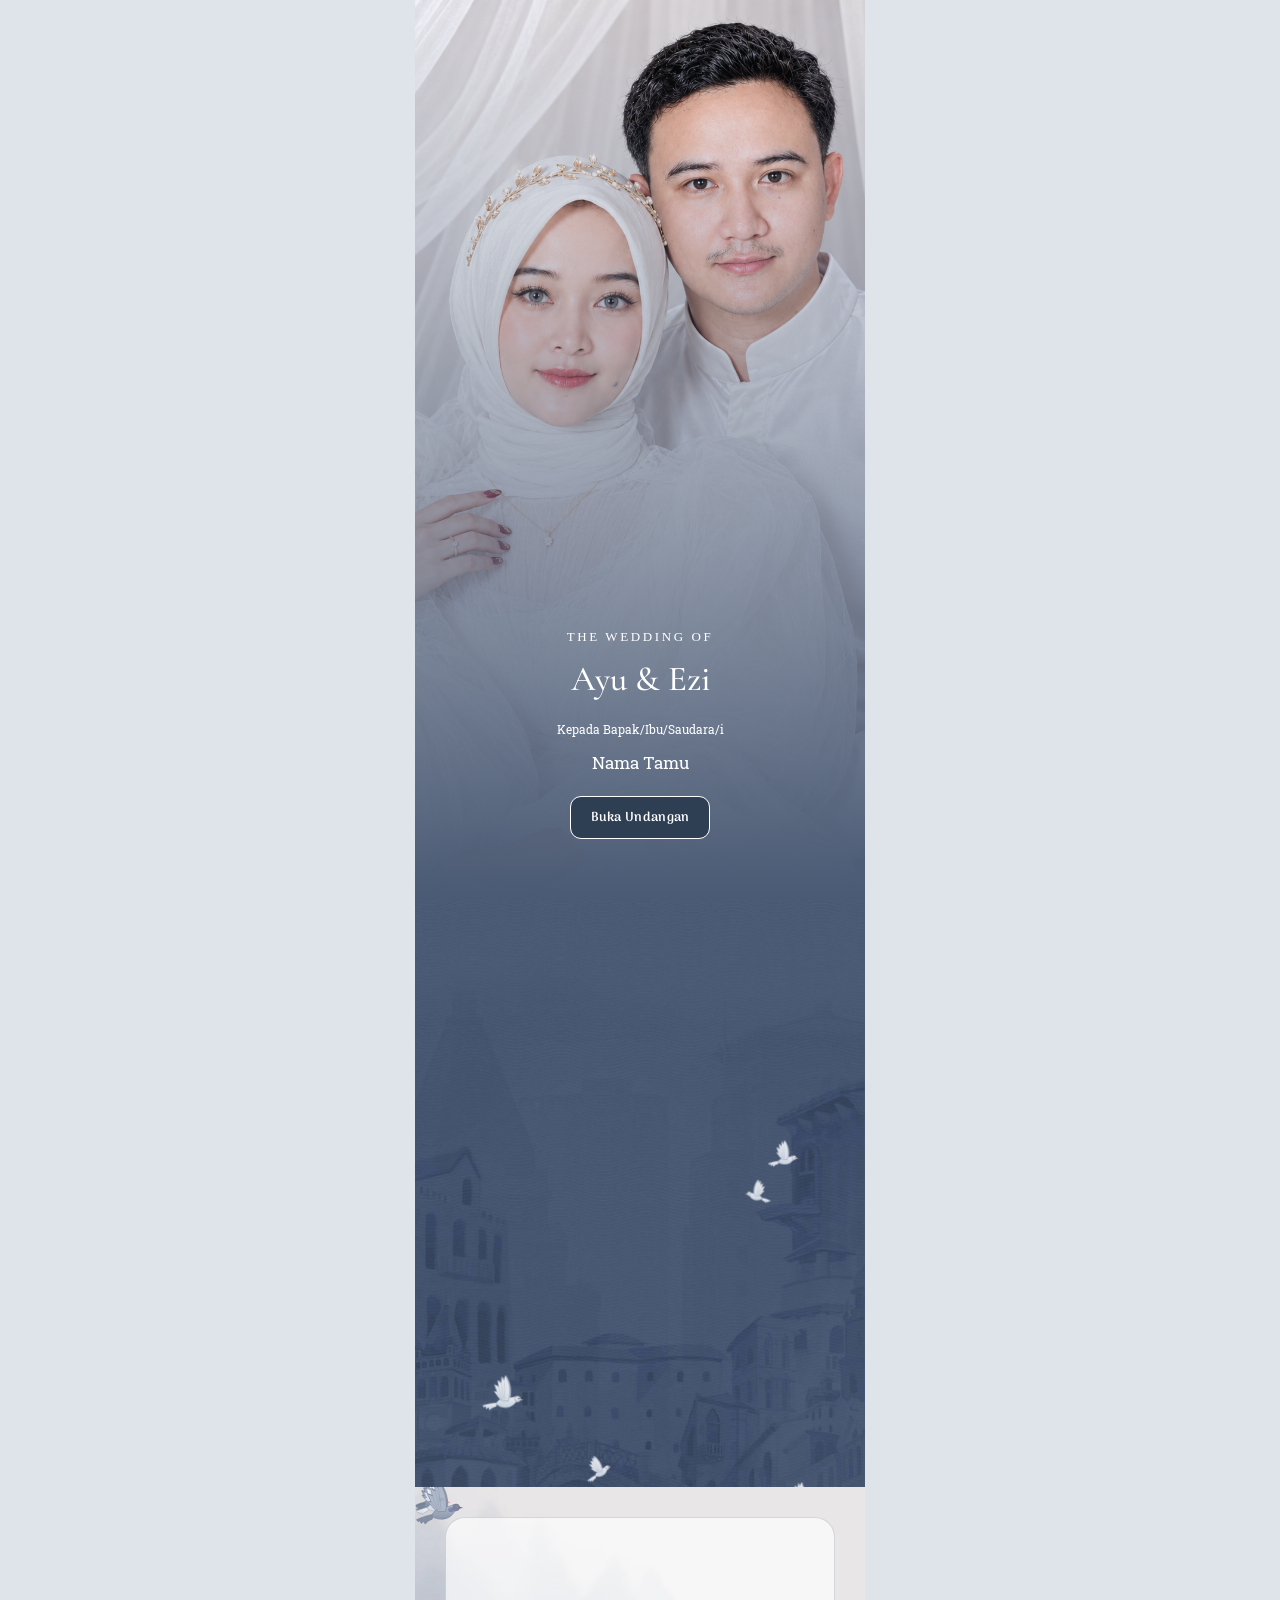
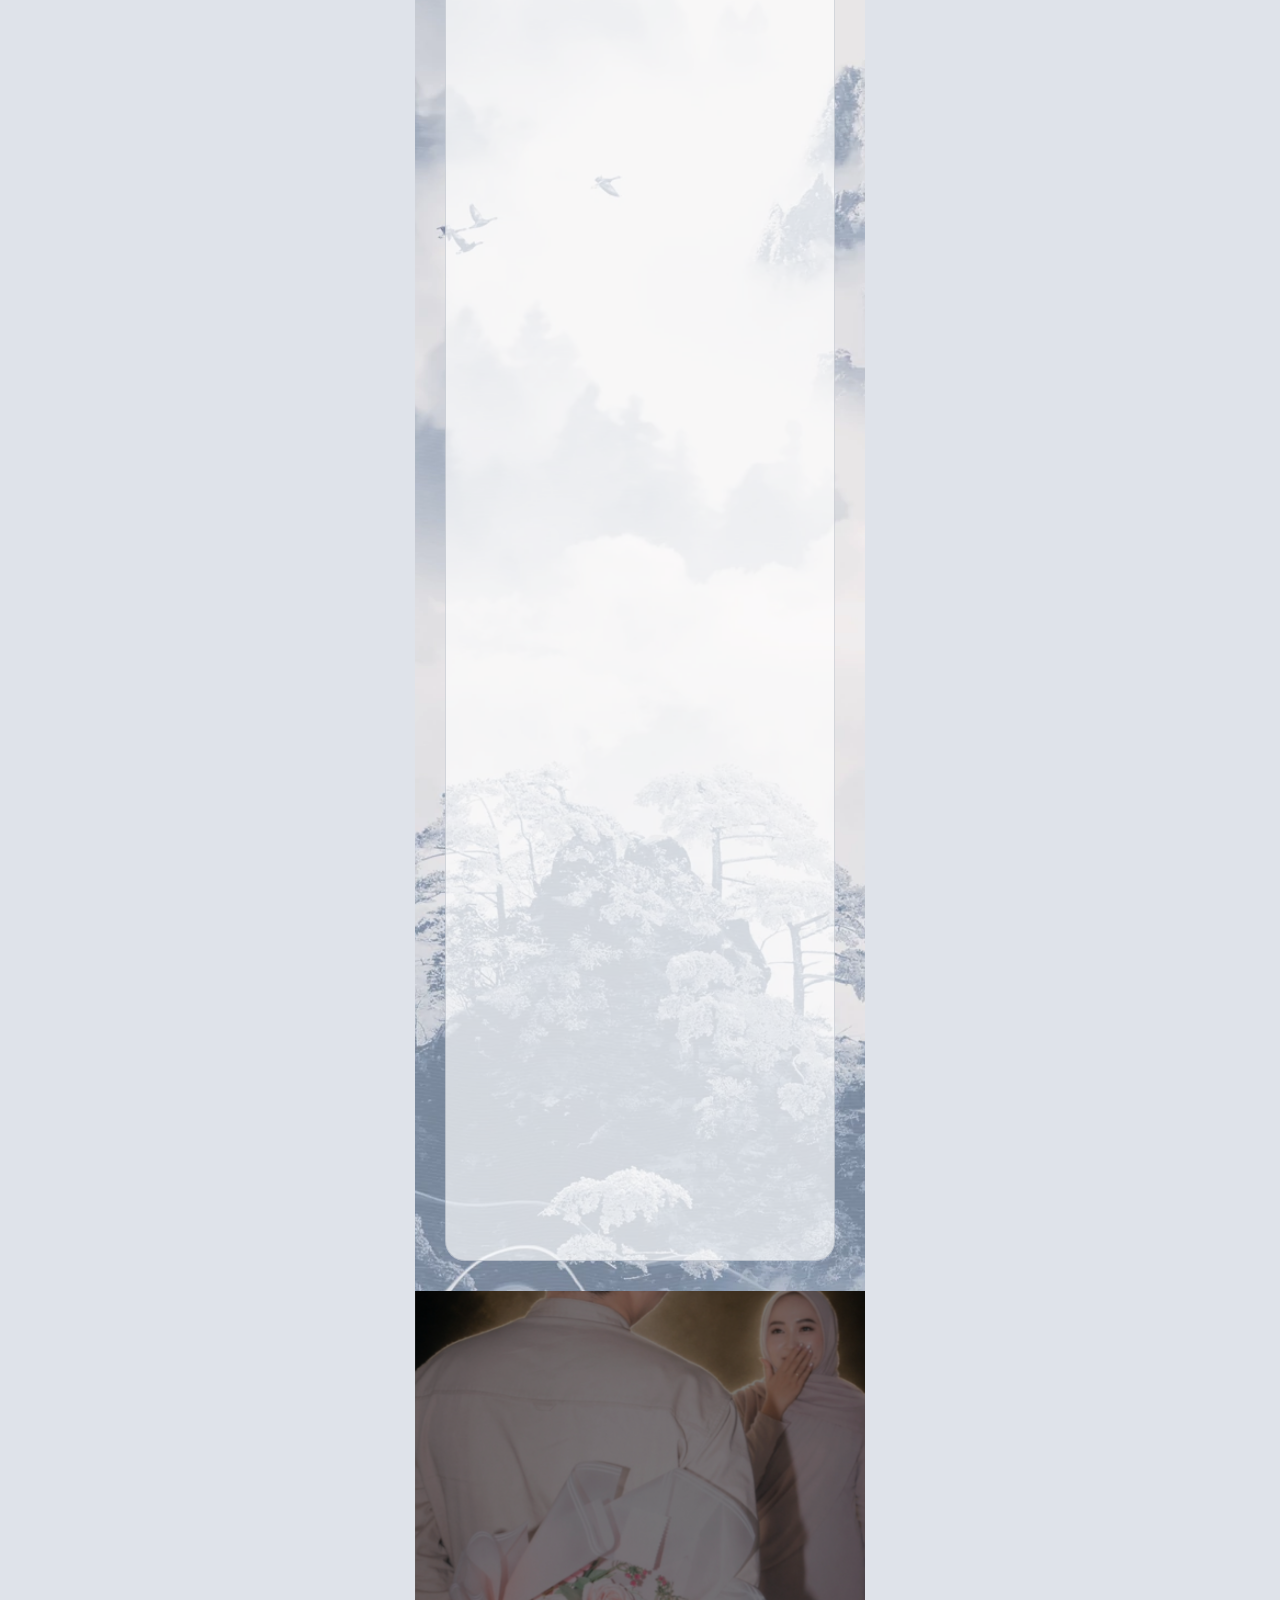
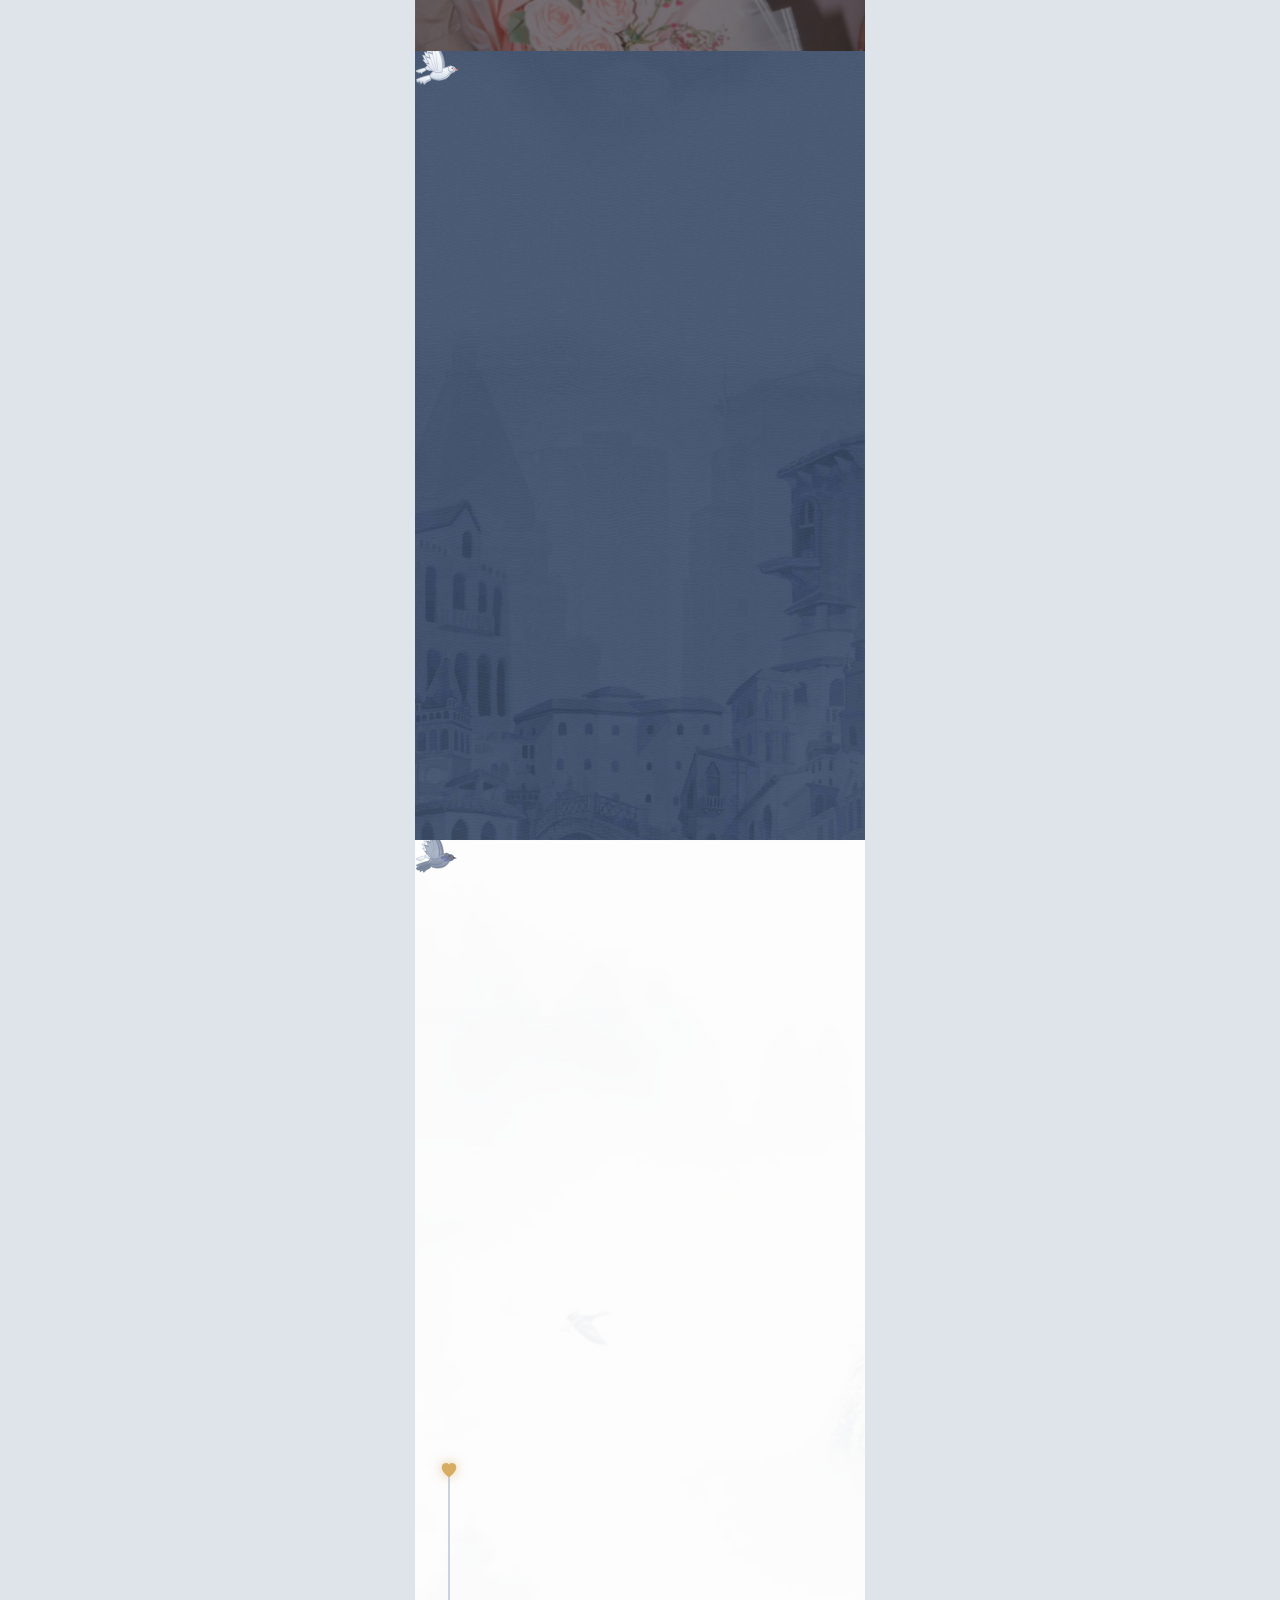
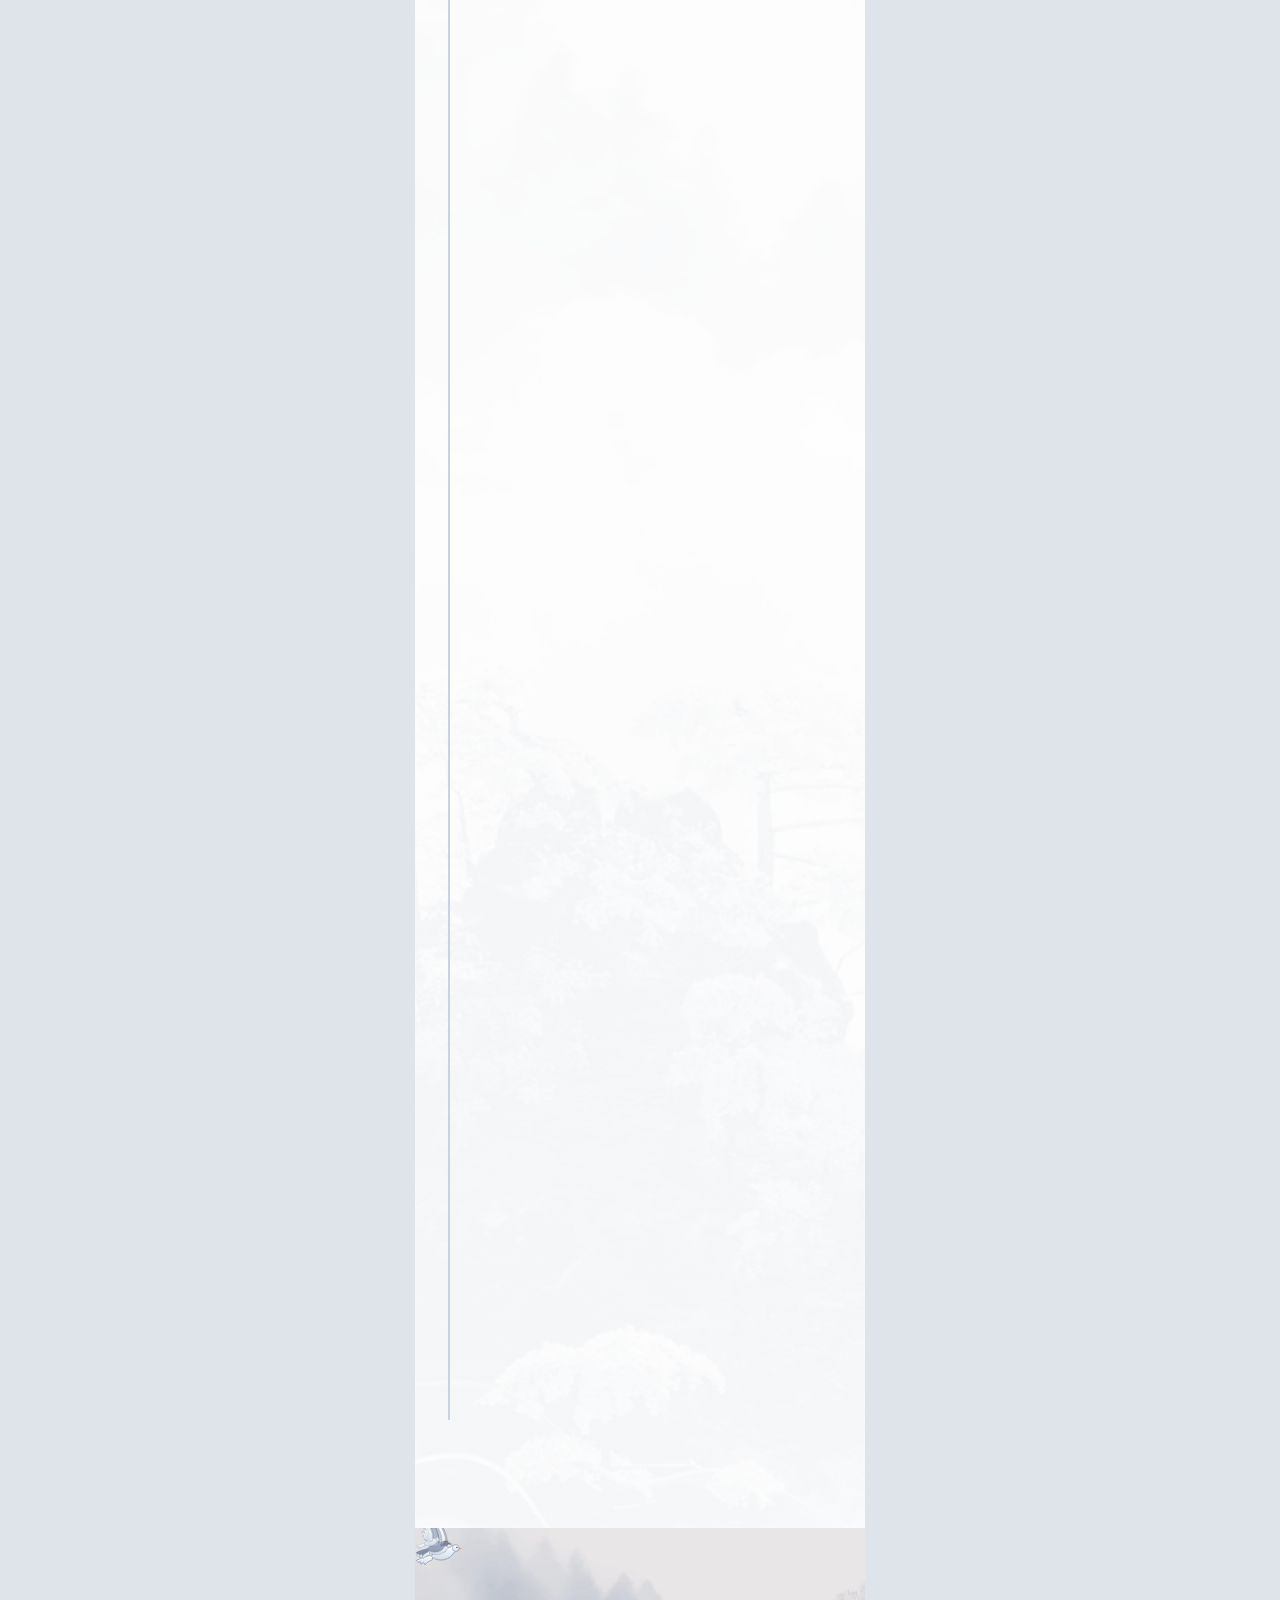
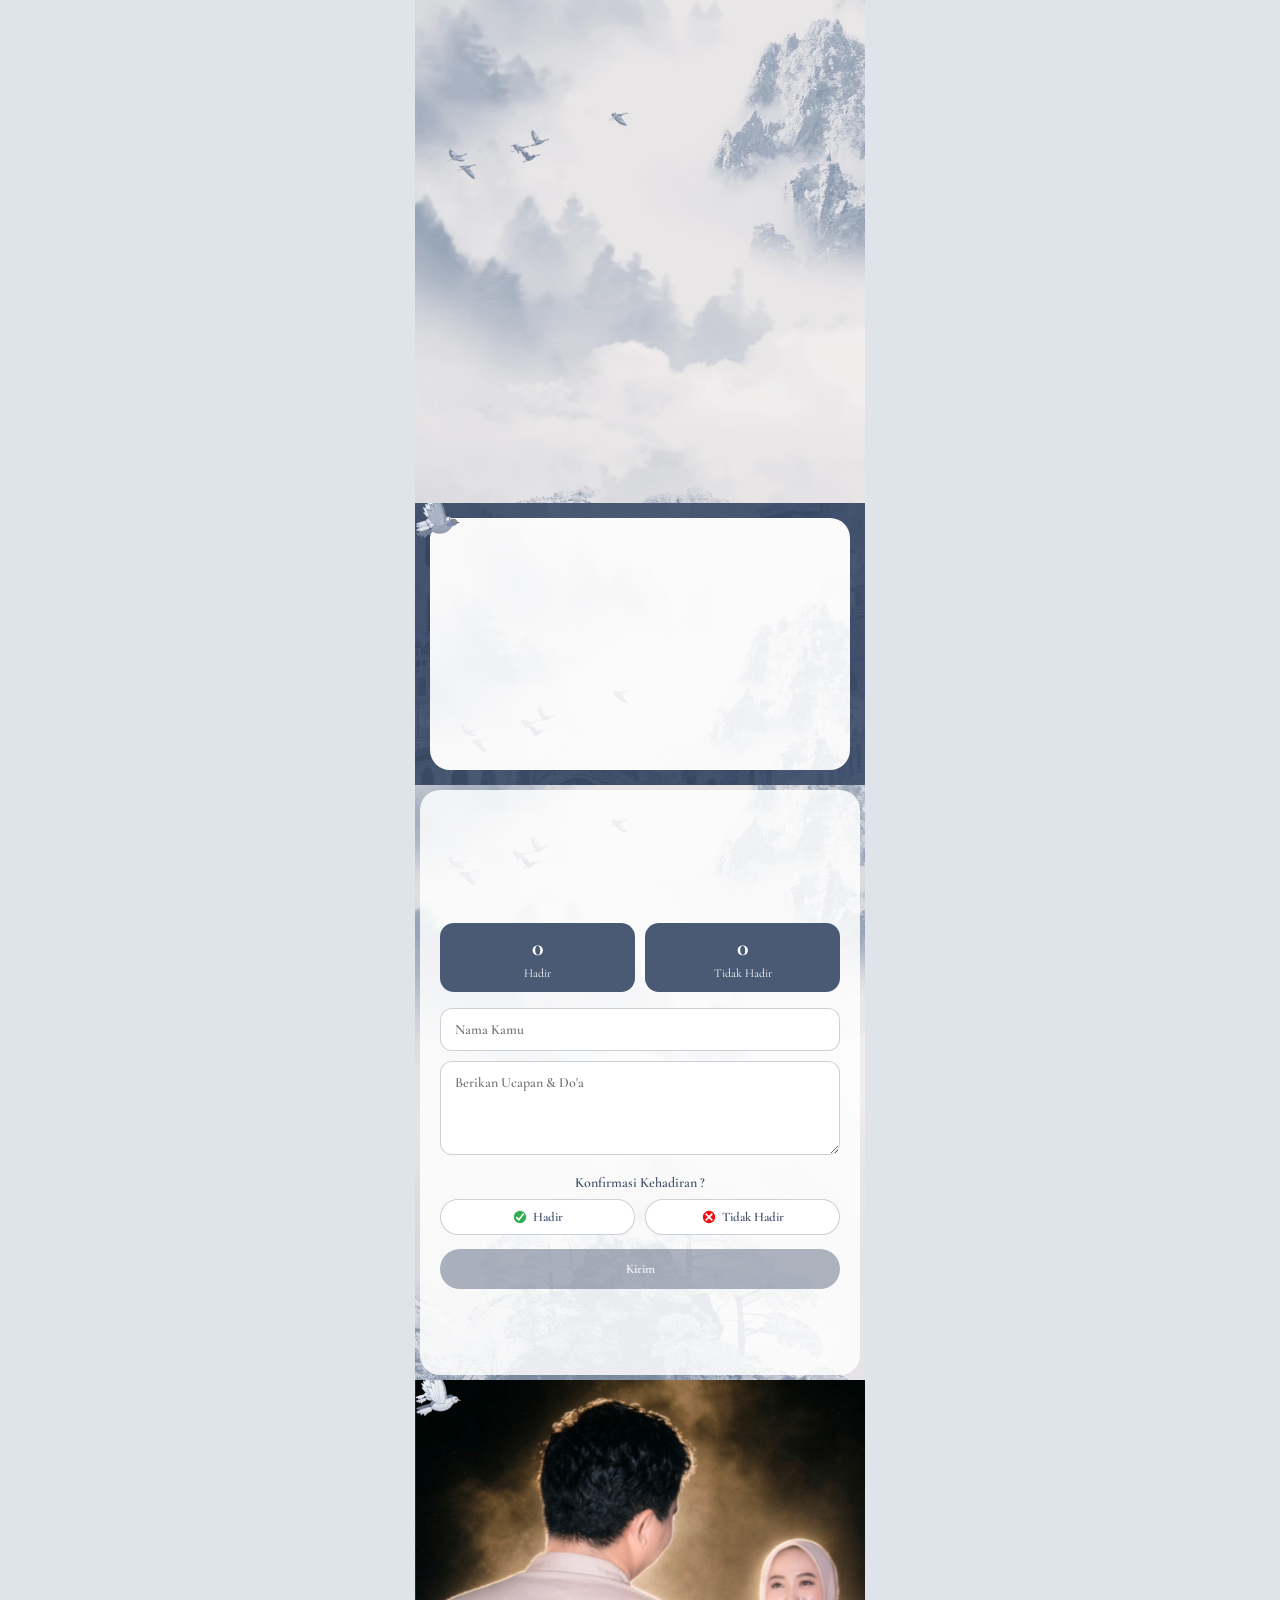
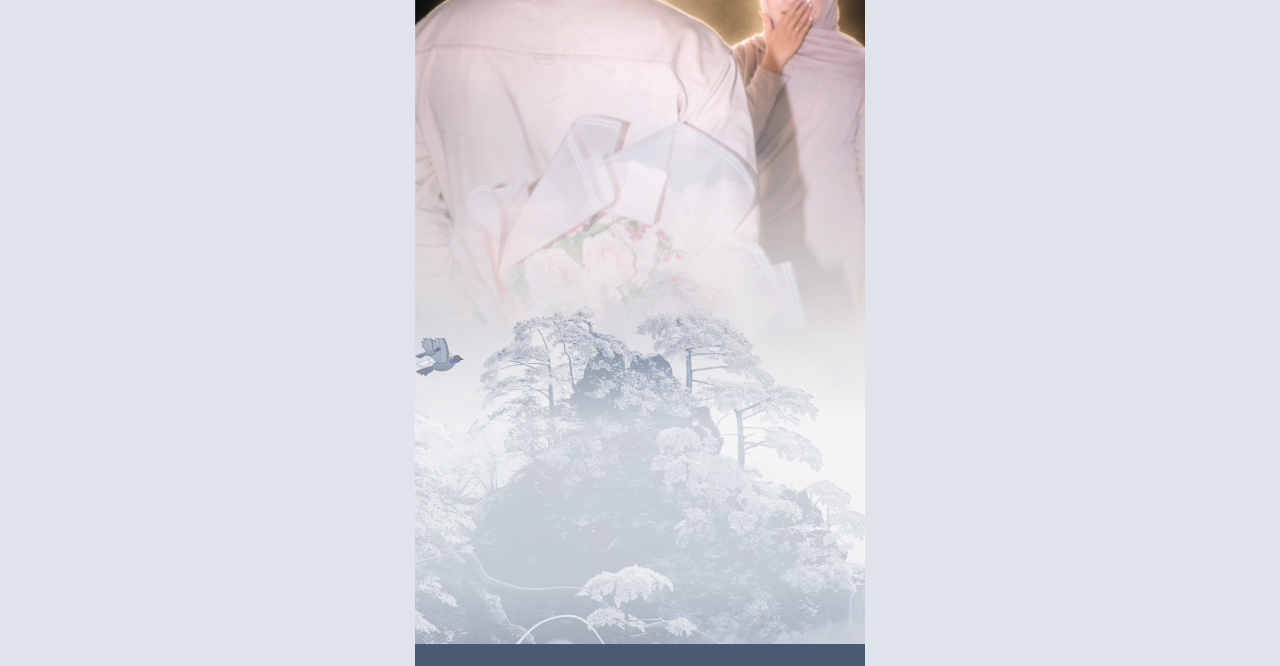
==== commit c8878aa1: "Restore Akad Nikah date Selasa 1 Desember 2026 (Ayu-Ezi)" ====
--- a/01/ayu-ezi/index.html
+++ b/01/ayu-ezi/index.html
@@ -201,6 +201,9 @@
       <section class="sec acara" id="date">
         <div class="card rv zoom">
           <h2>Akad Nikah</h2>
+          <div class="day">Selasa</div>
+          <div class="num" data-count="1">1</div>
+          <div class="mon">Desember 2026</div>
           <div class="divider">
             <svg viewBox="0 0 24 24">
               <path
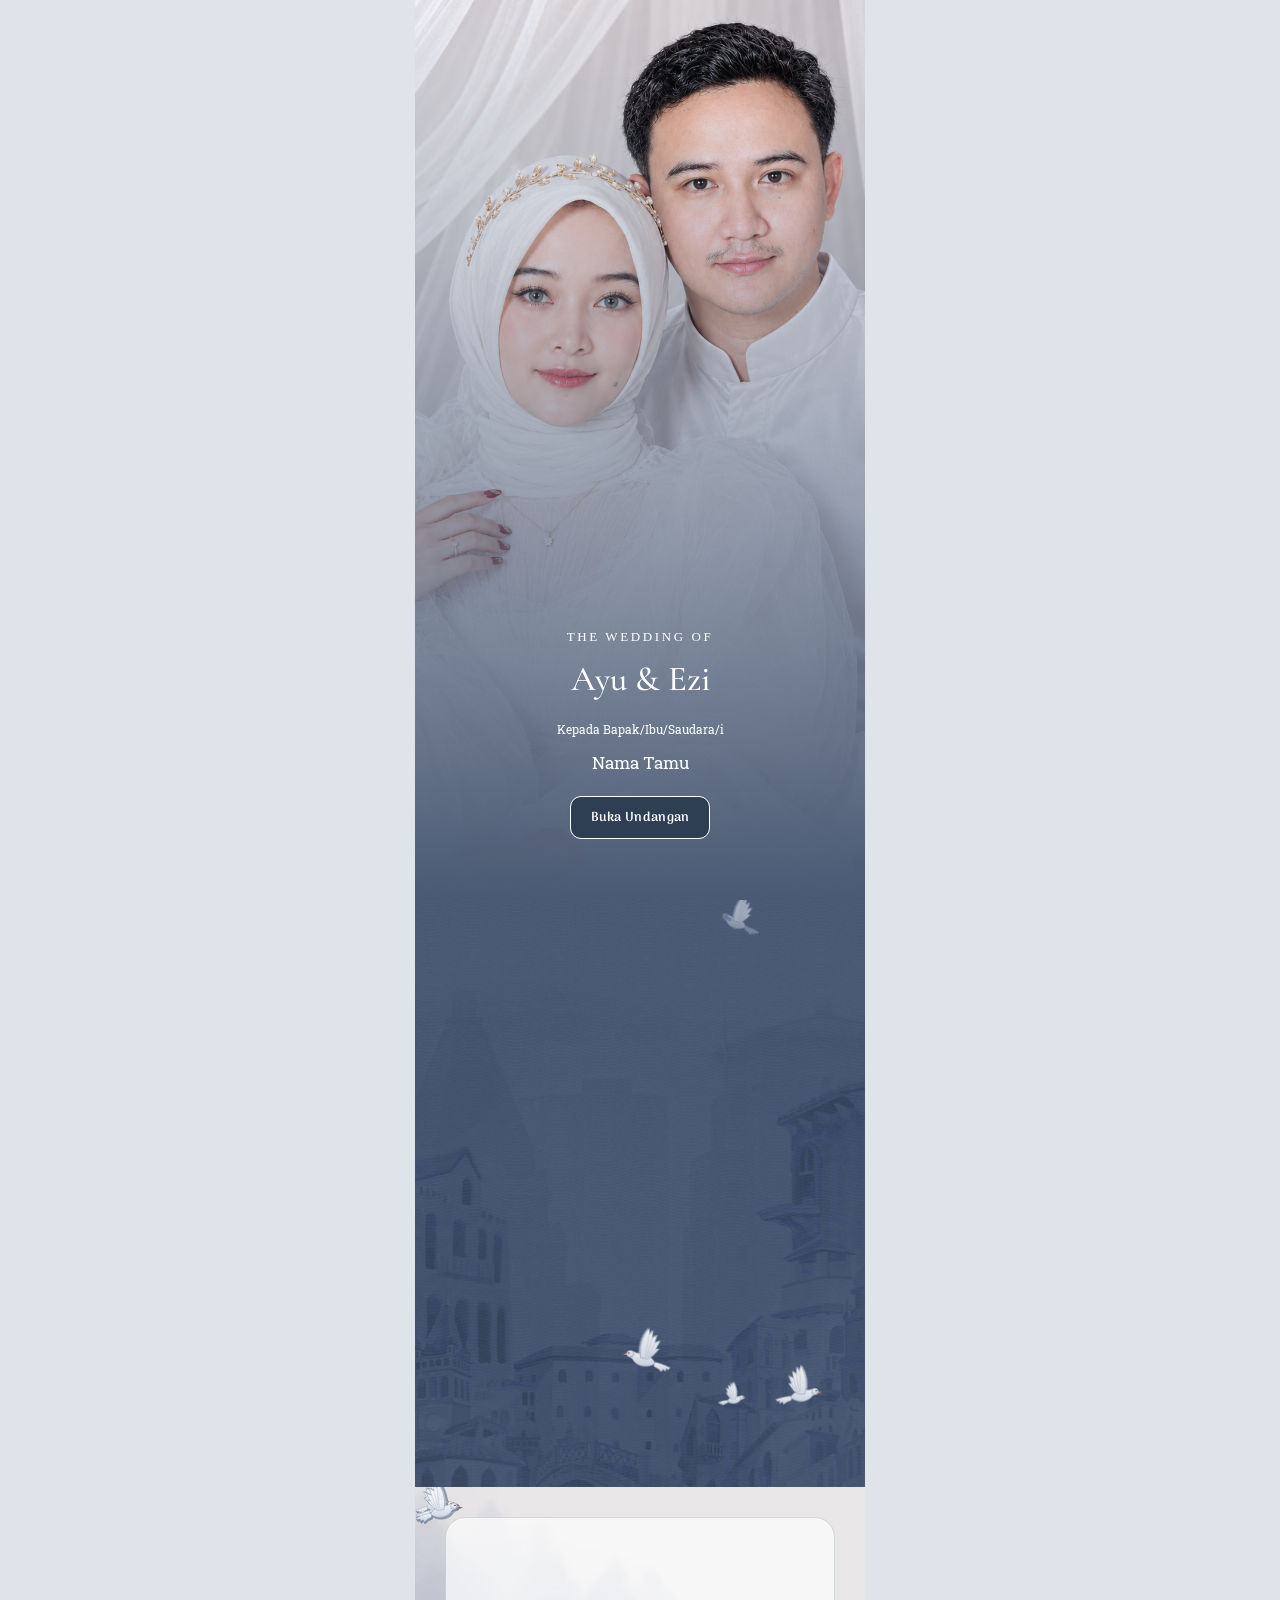
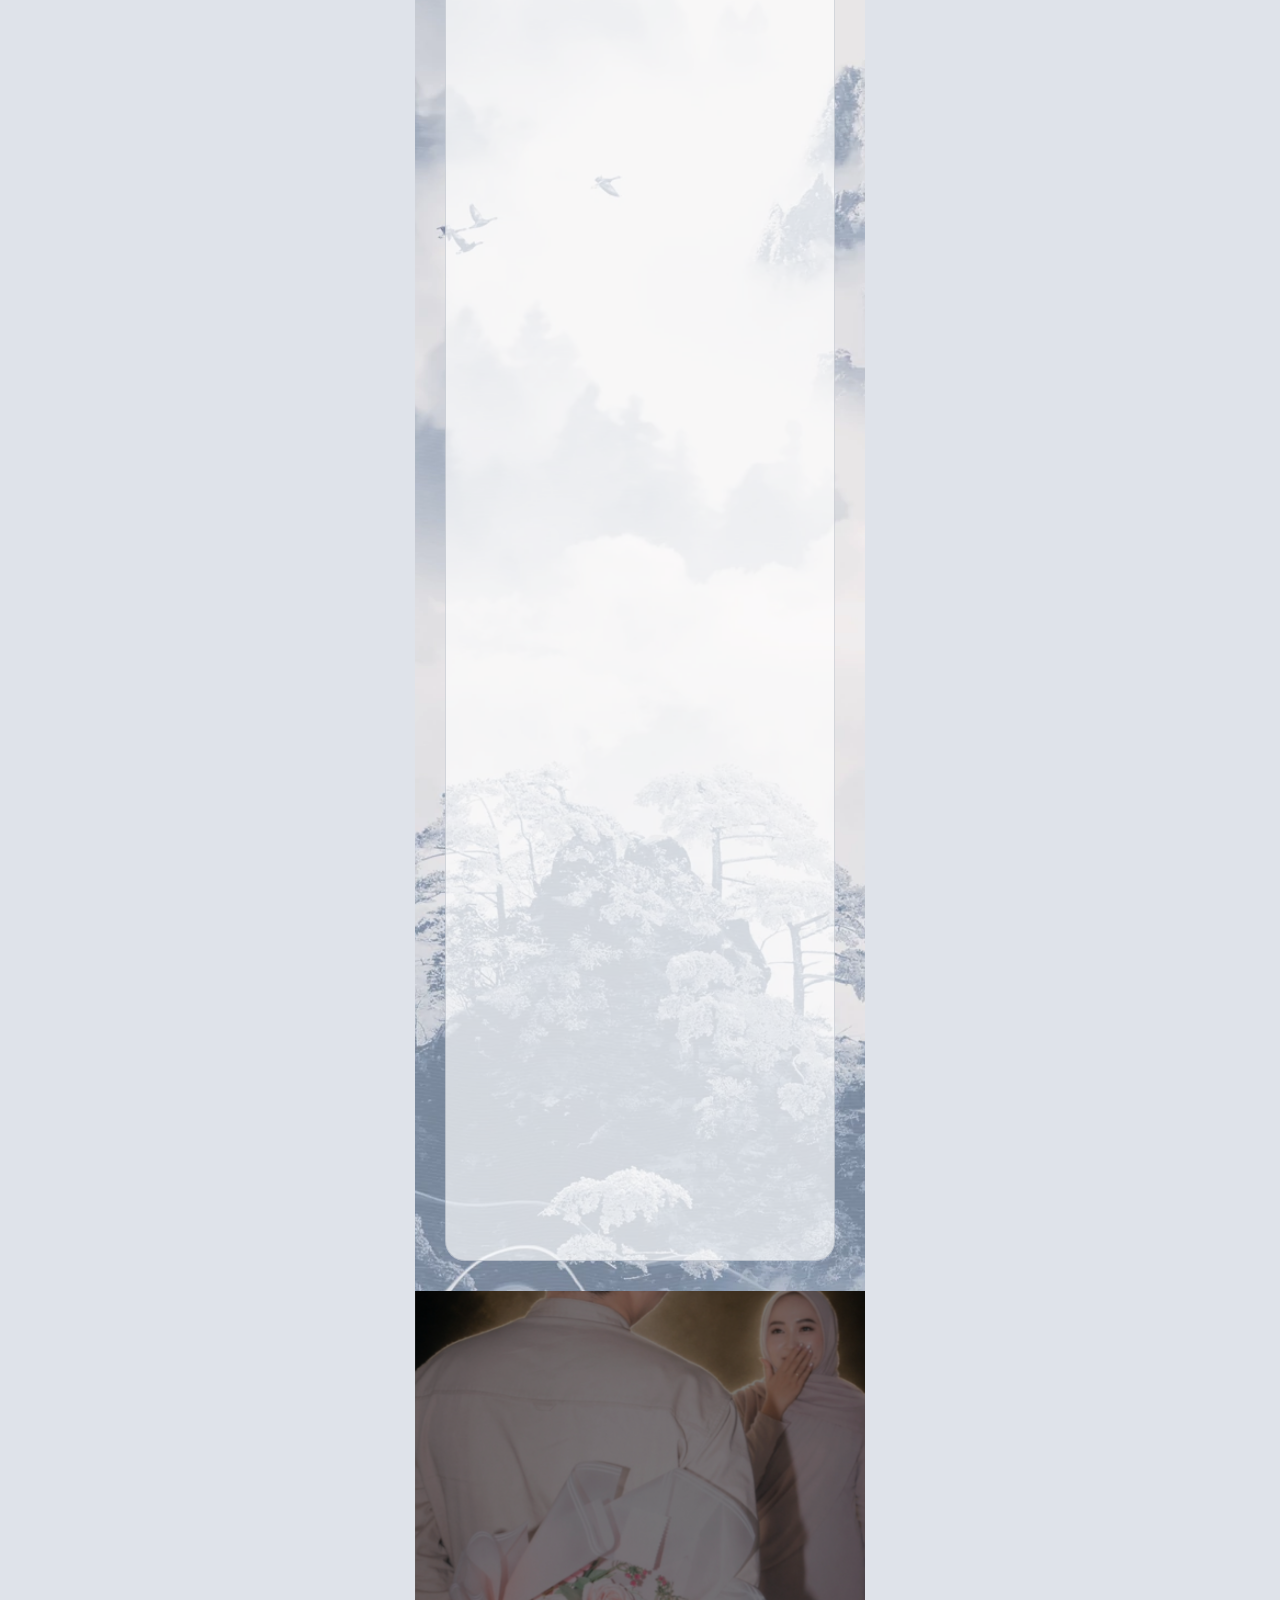
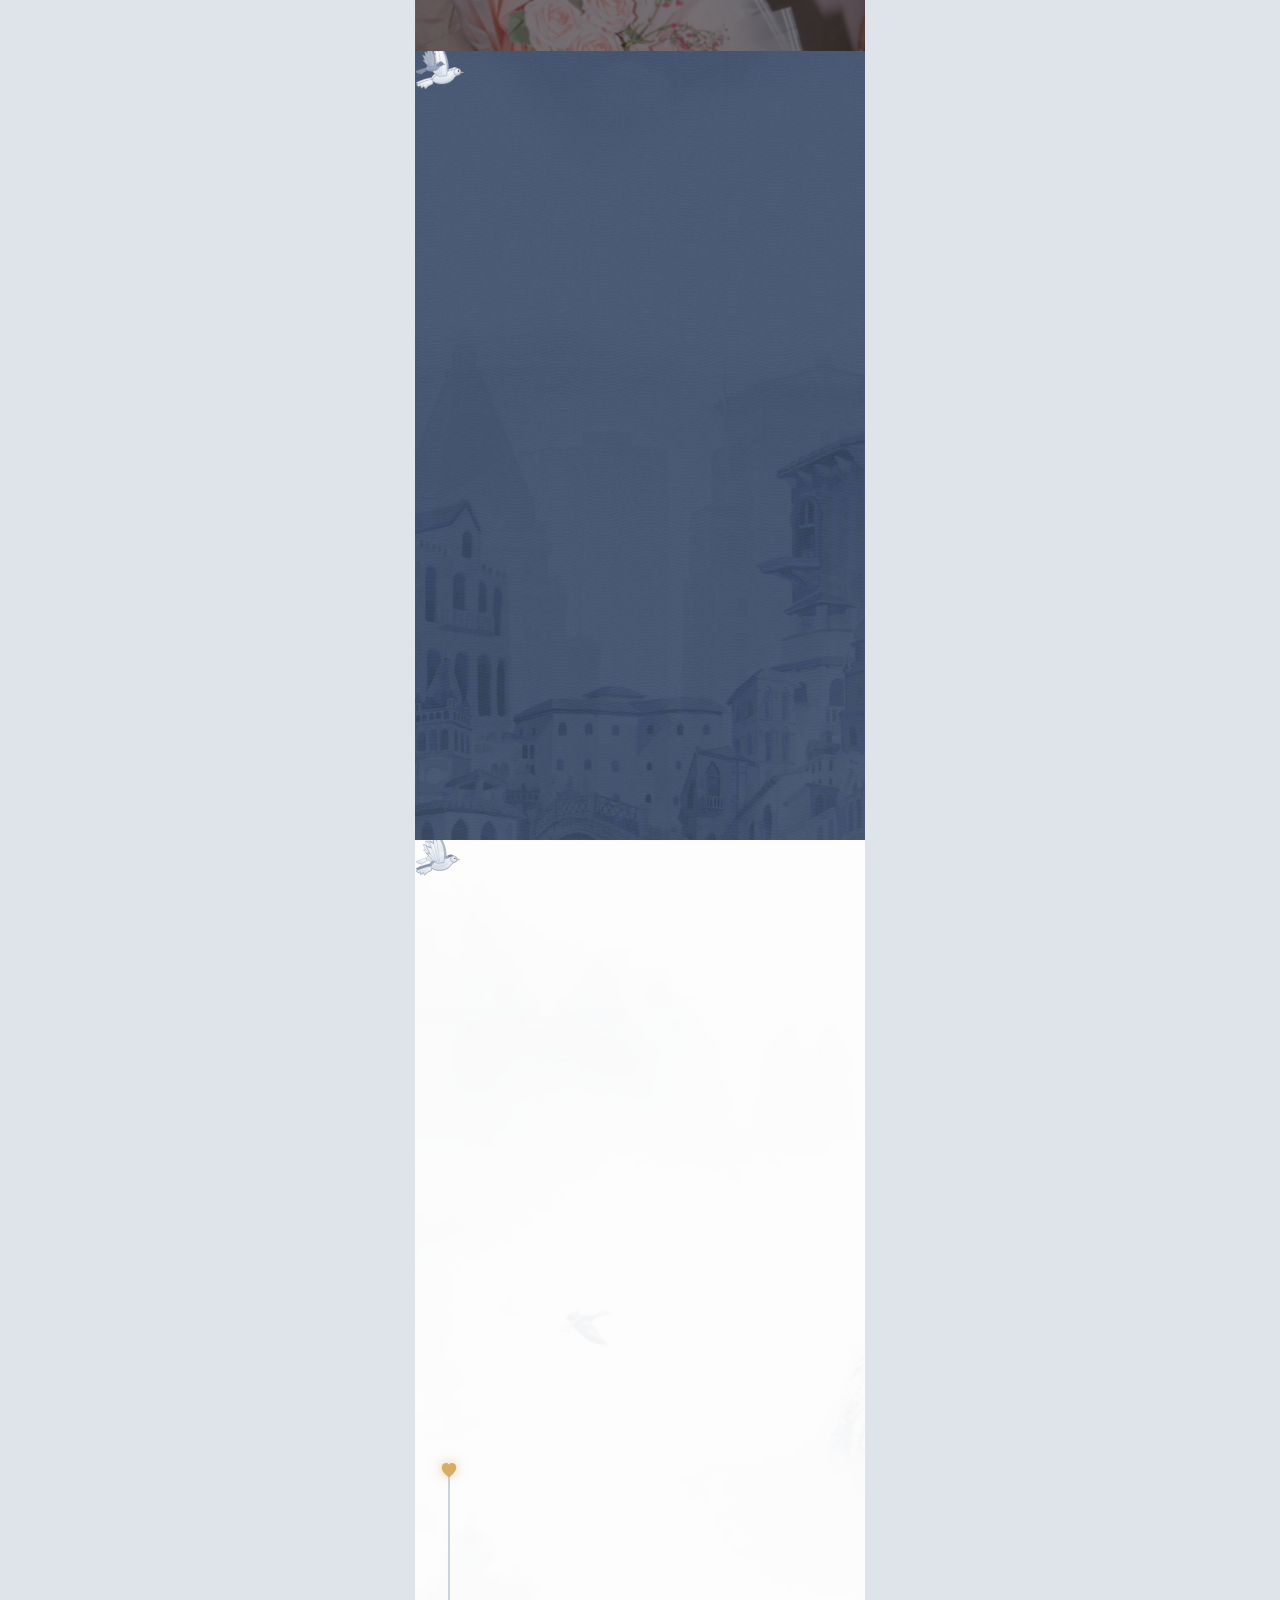
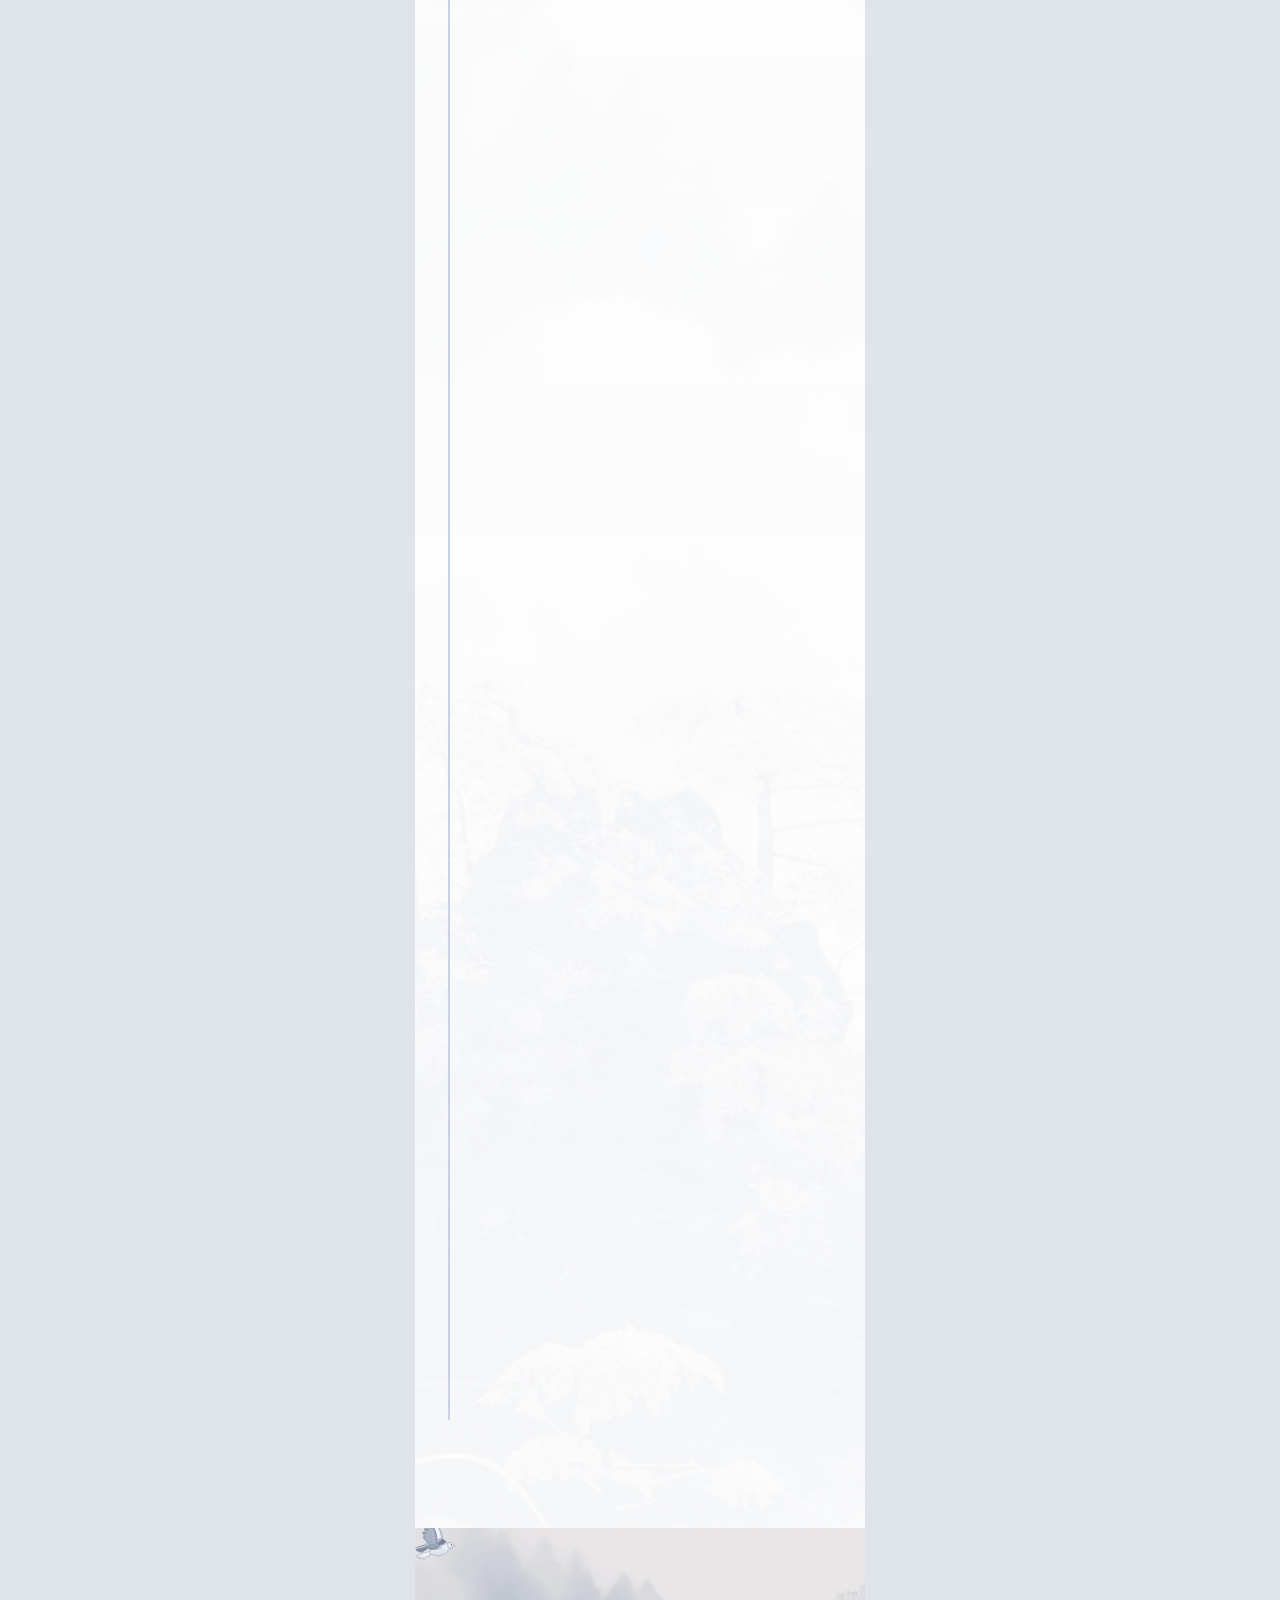
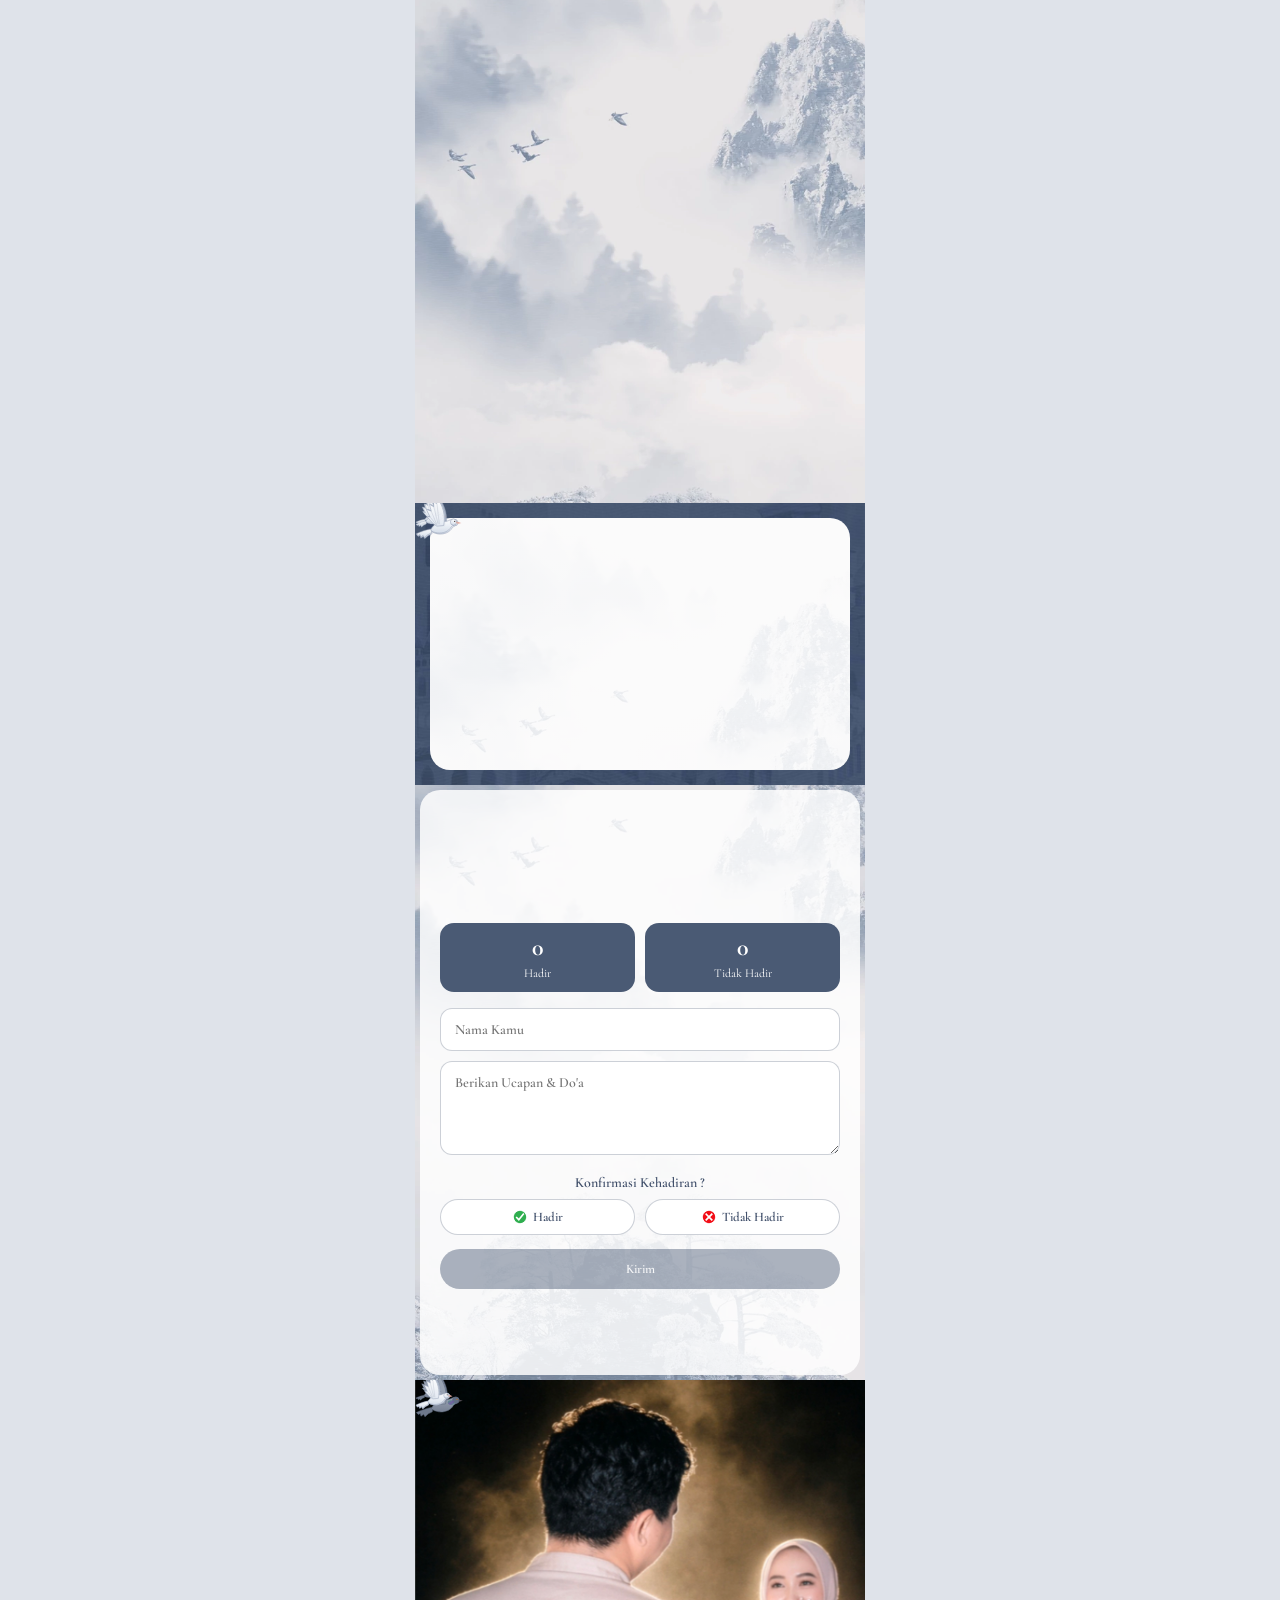
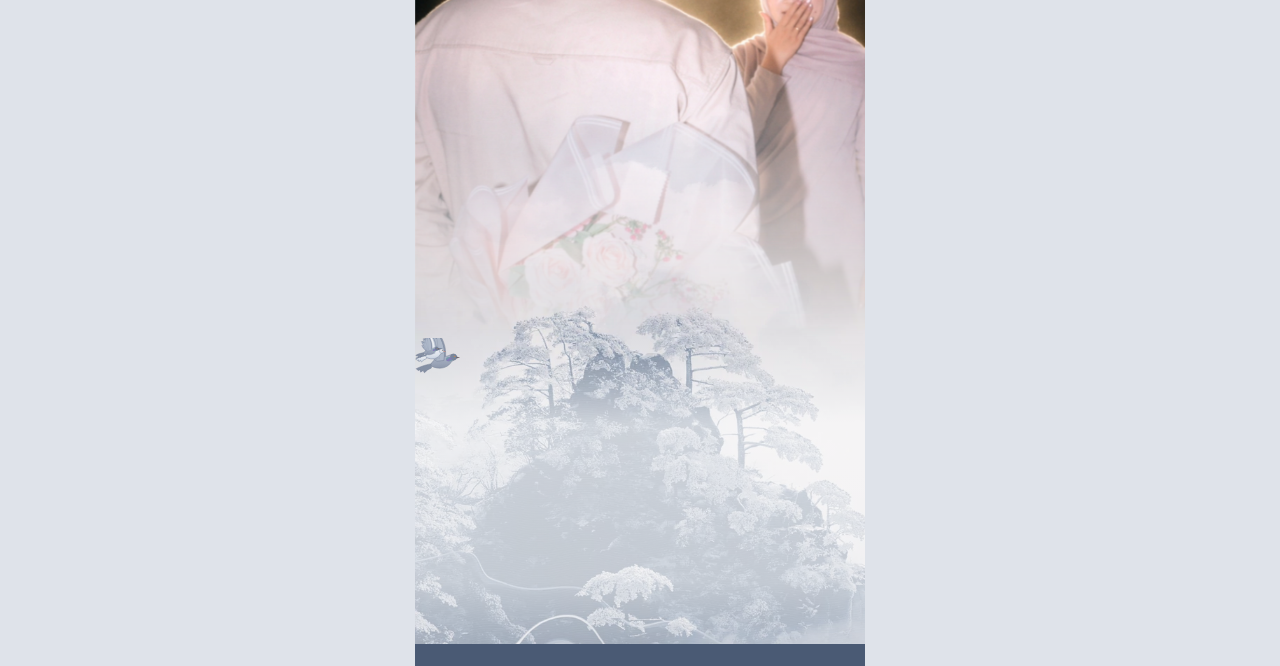
==== commit d832fa7d: "Brighten bank account numbers (Mandiri and GoPay)" ====
--- a/01/ayu-ezi/index.html
+++ b/01/ayu-ezi/index.html
@@ -555,7 +555,7 @@
                 </div>
                 <img class="chip" src="assets/chip.png" alt="" />
               </div>
-              <div class="no">1060017090302</div>
+              <div class="no" style="color: #fff; font-weight: 700; text-shadow: 0 1px 4px rgba(0, 0, 0, 0.45)">1060017090302</div>
               <div class="an">Dwi Ayu Gusti</div>
               <button data-copy="1060017090302">Copy</button>
             </div>
@@ -566,7 +566,7 @@
                 </div>
                 <img class="chip" src="assets/chip.png" alt="" />
               </div>
-              <div class="no">088708775297</div>
+              <div class="no" style="color: #fff; font-weight: 700; text-shadow: 0 1px 4px rgba(0, 0, 0, 0.45)">088708775297</div>
               <div class="an">Mhd Alfaridzi Anshora</div>
               <button data-copy="088708775297">Copy</button>
             </div>
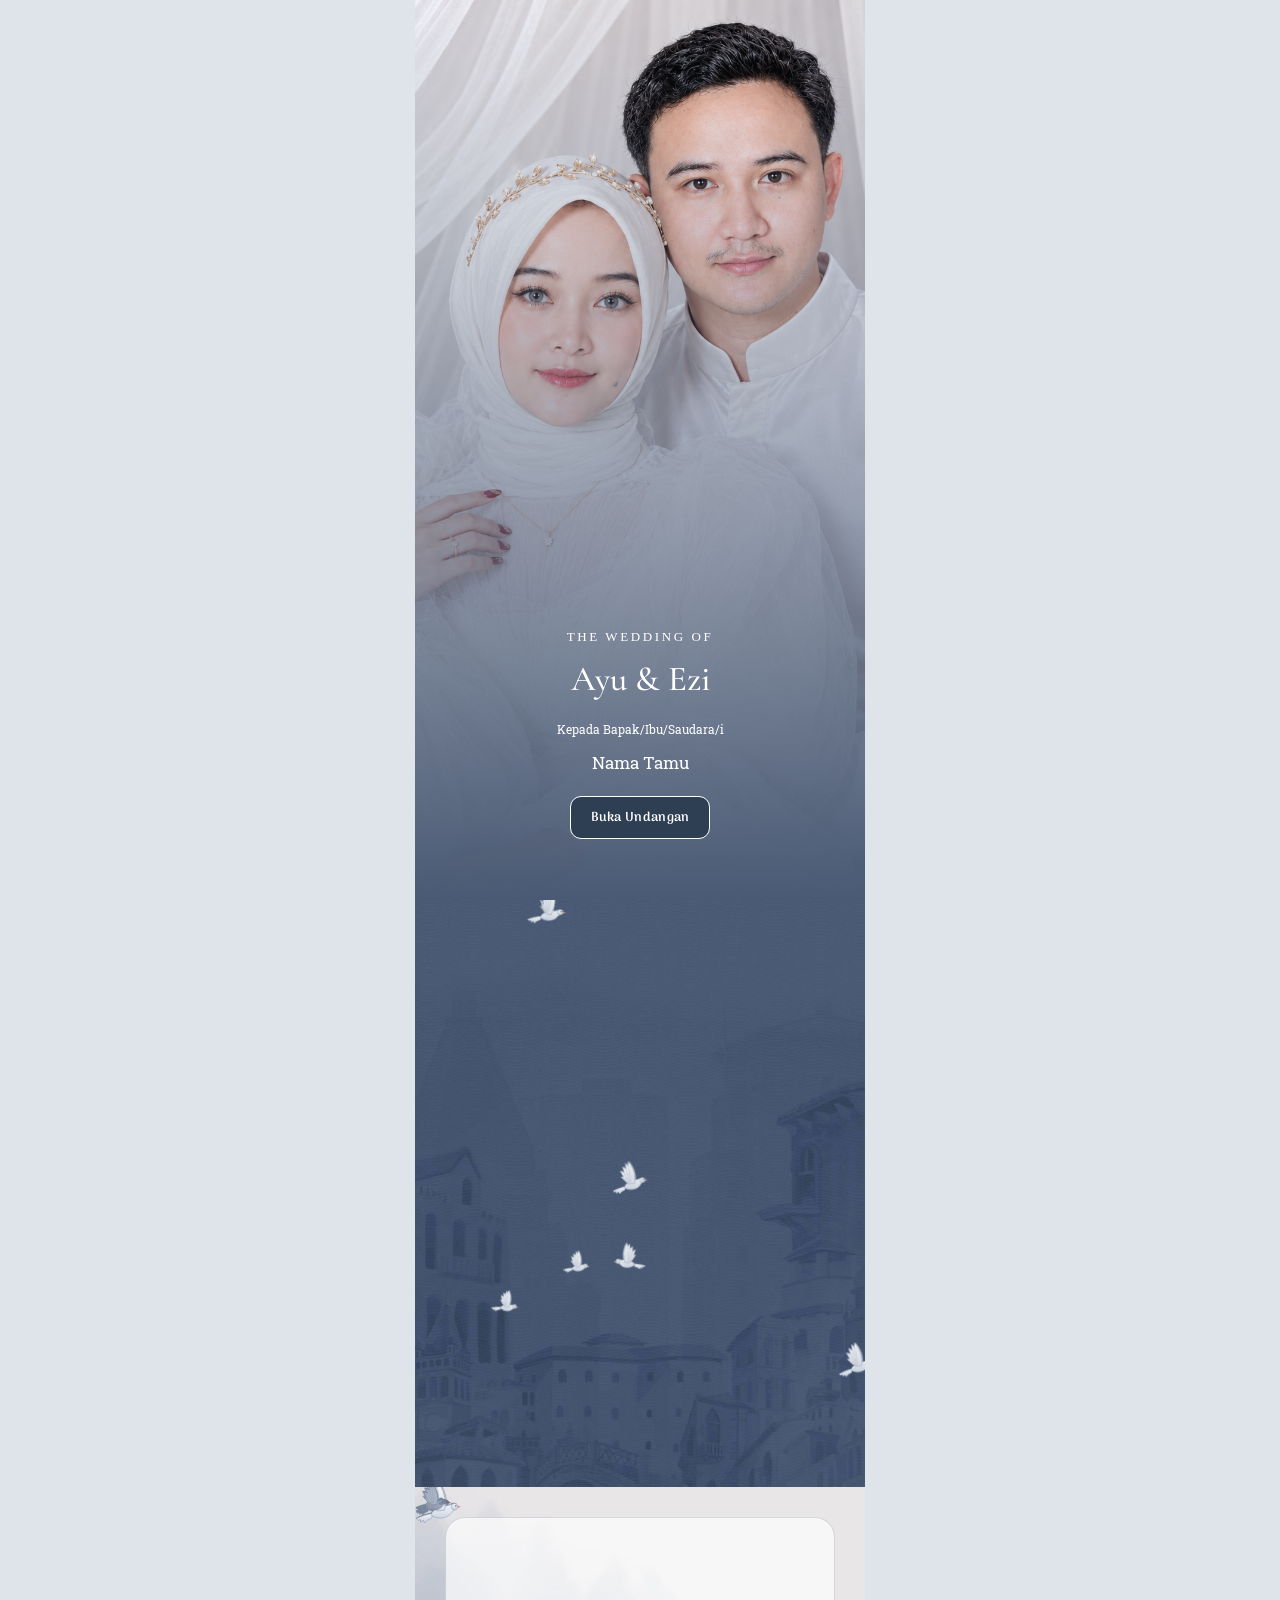
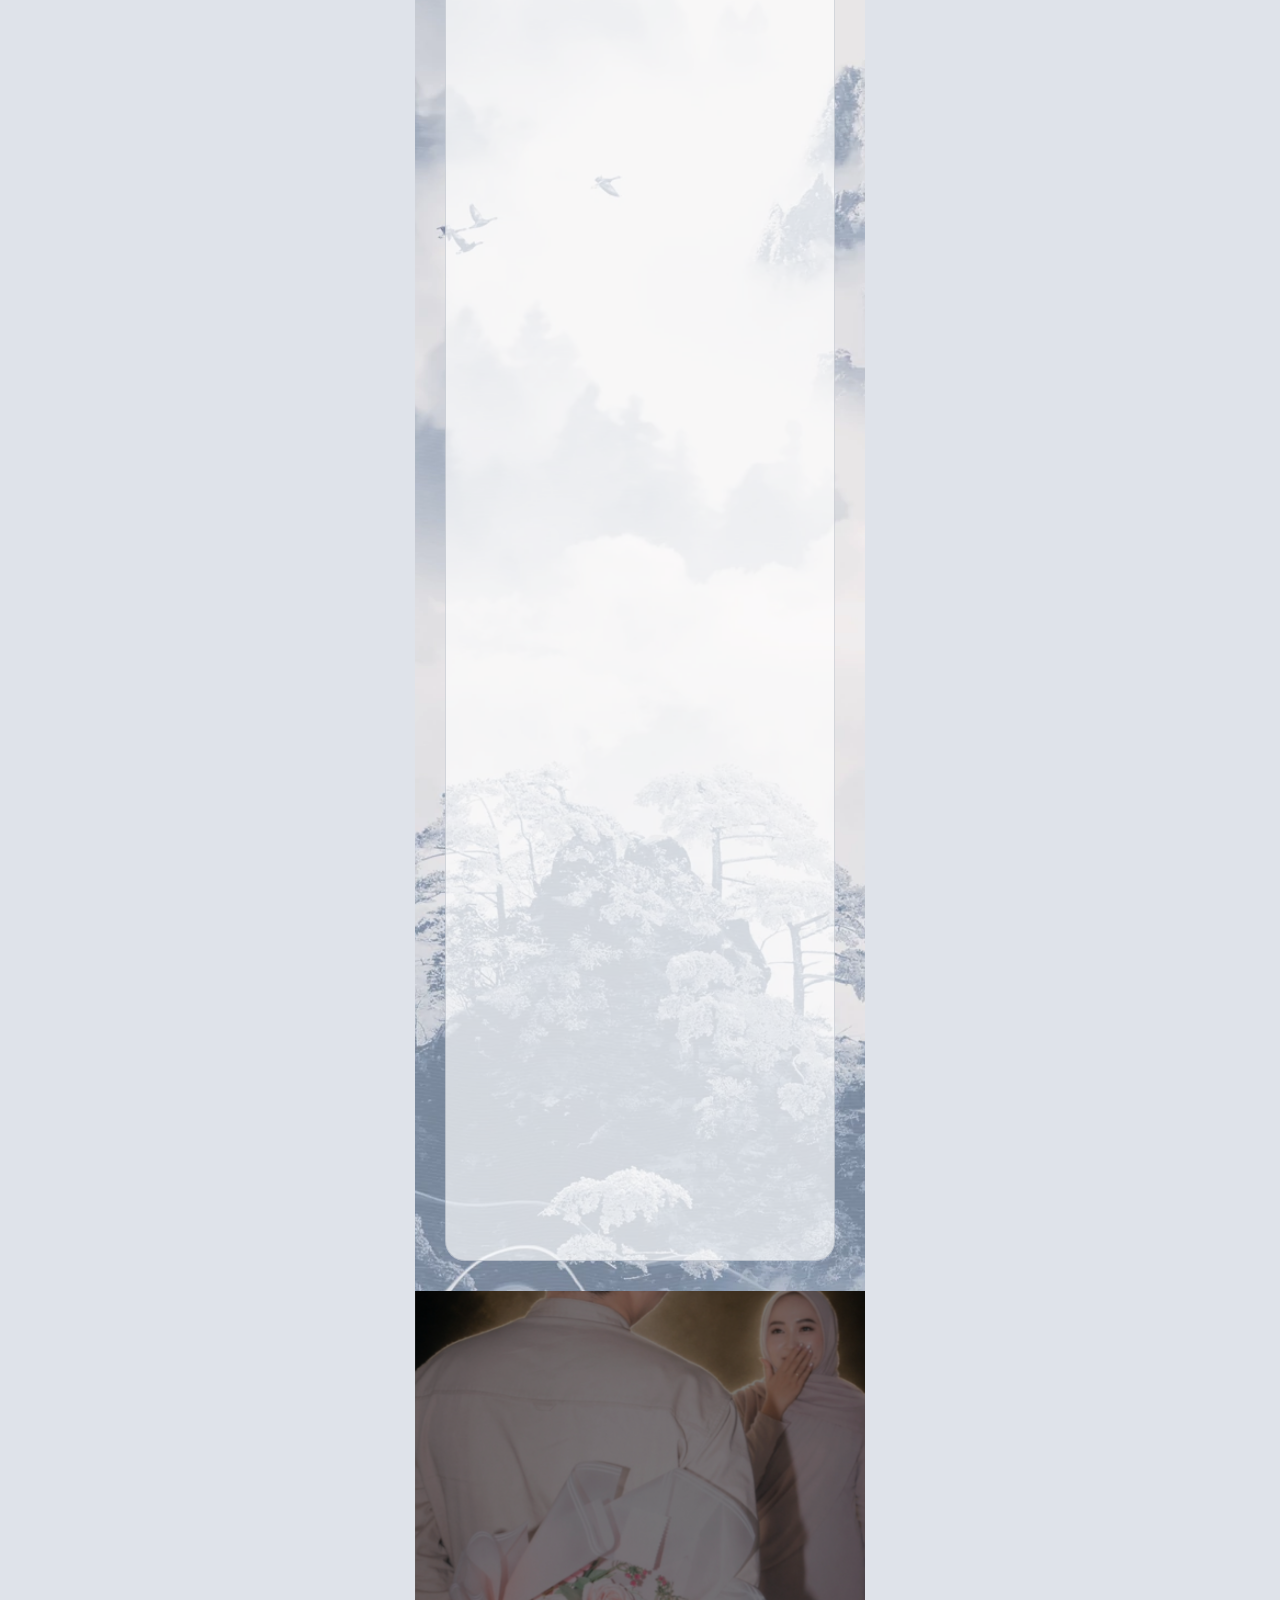
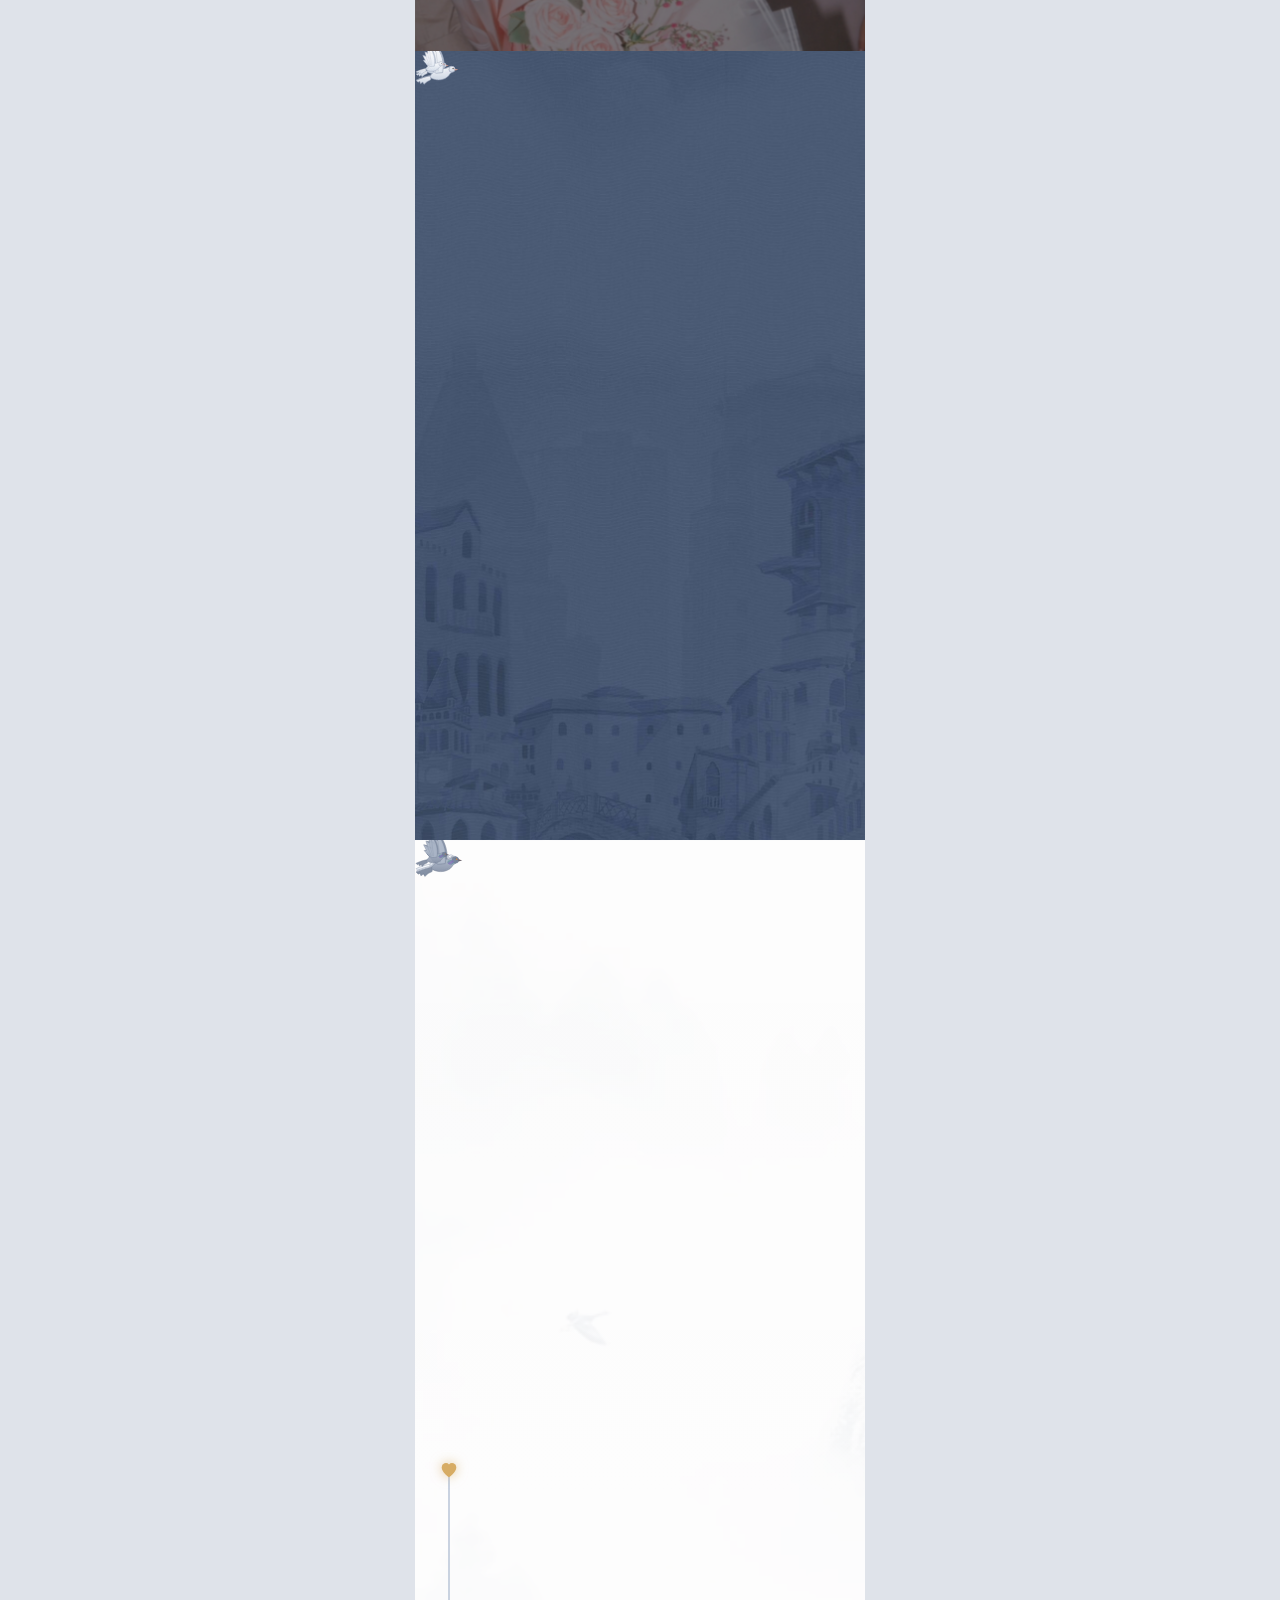
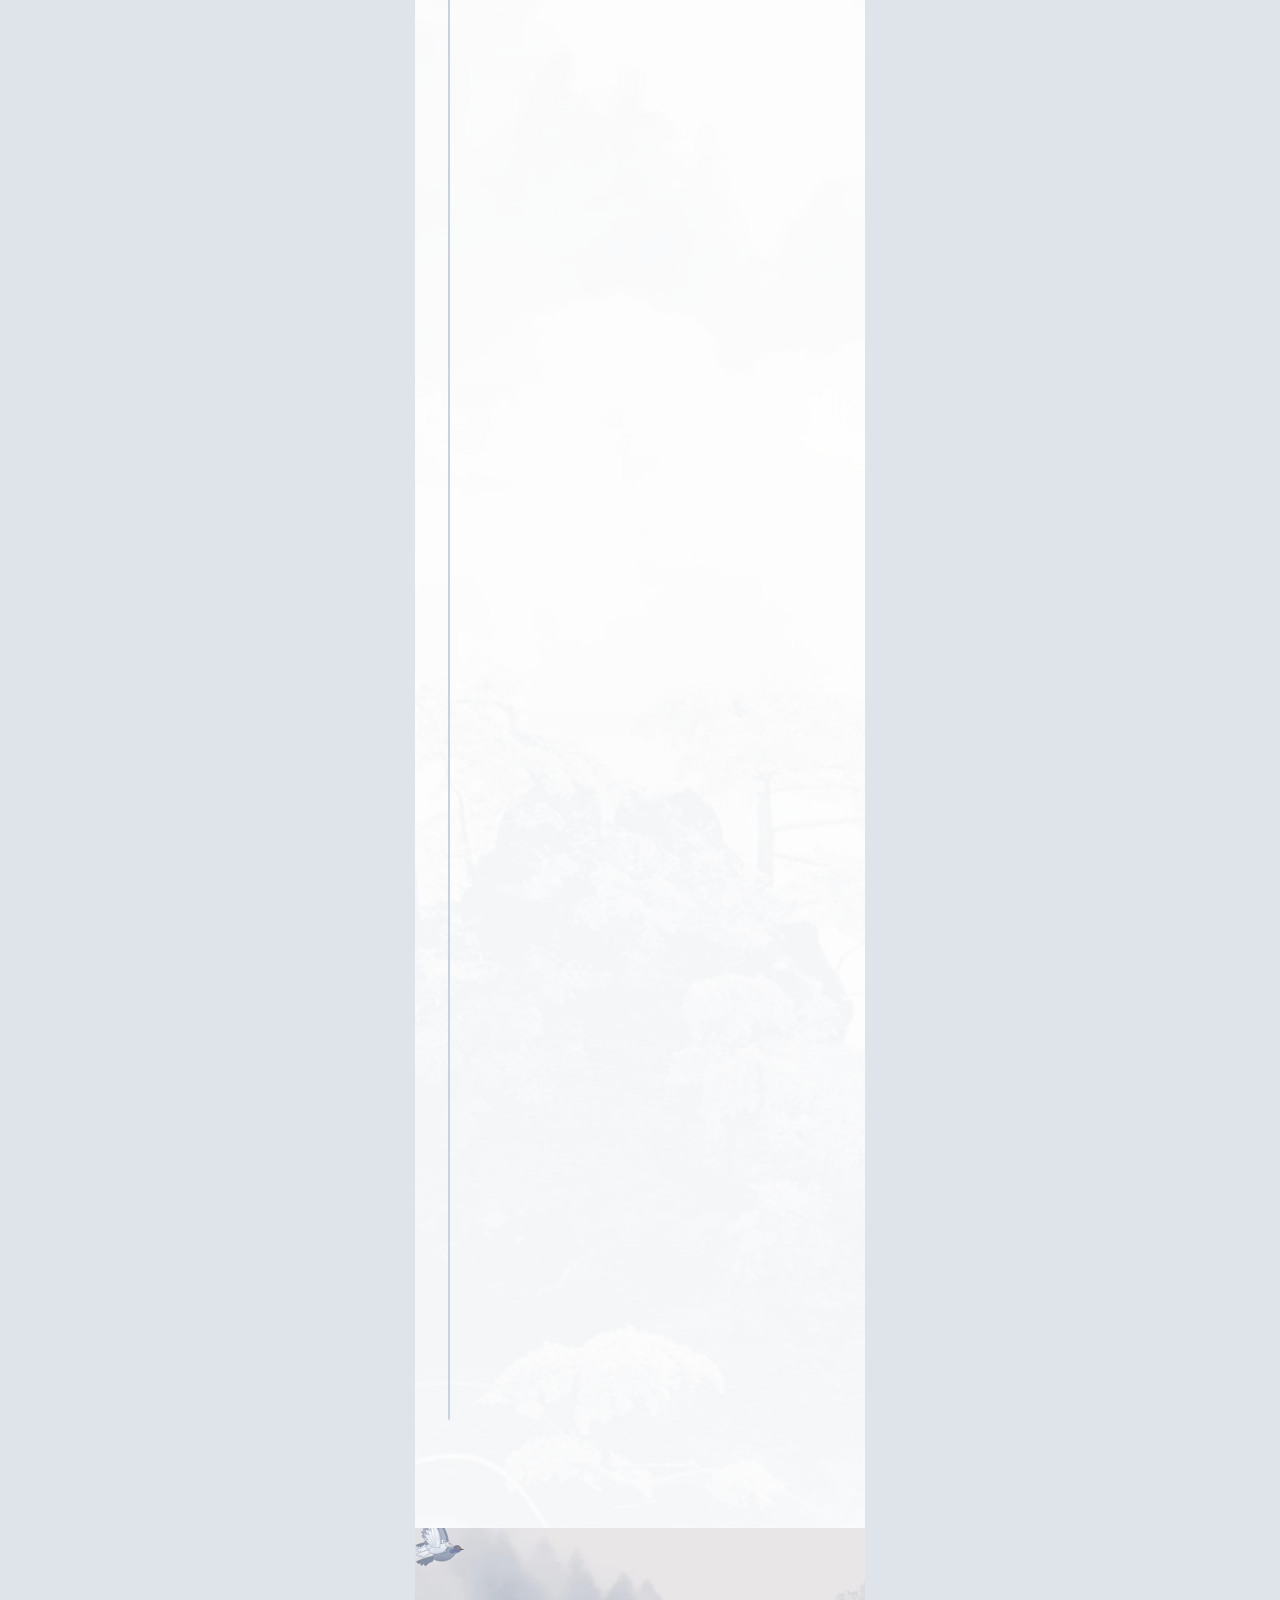
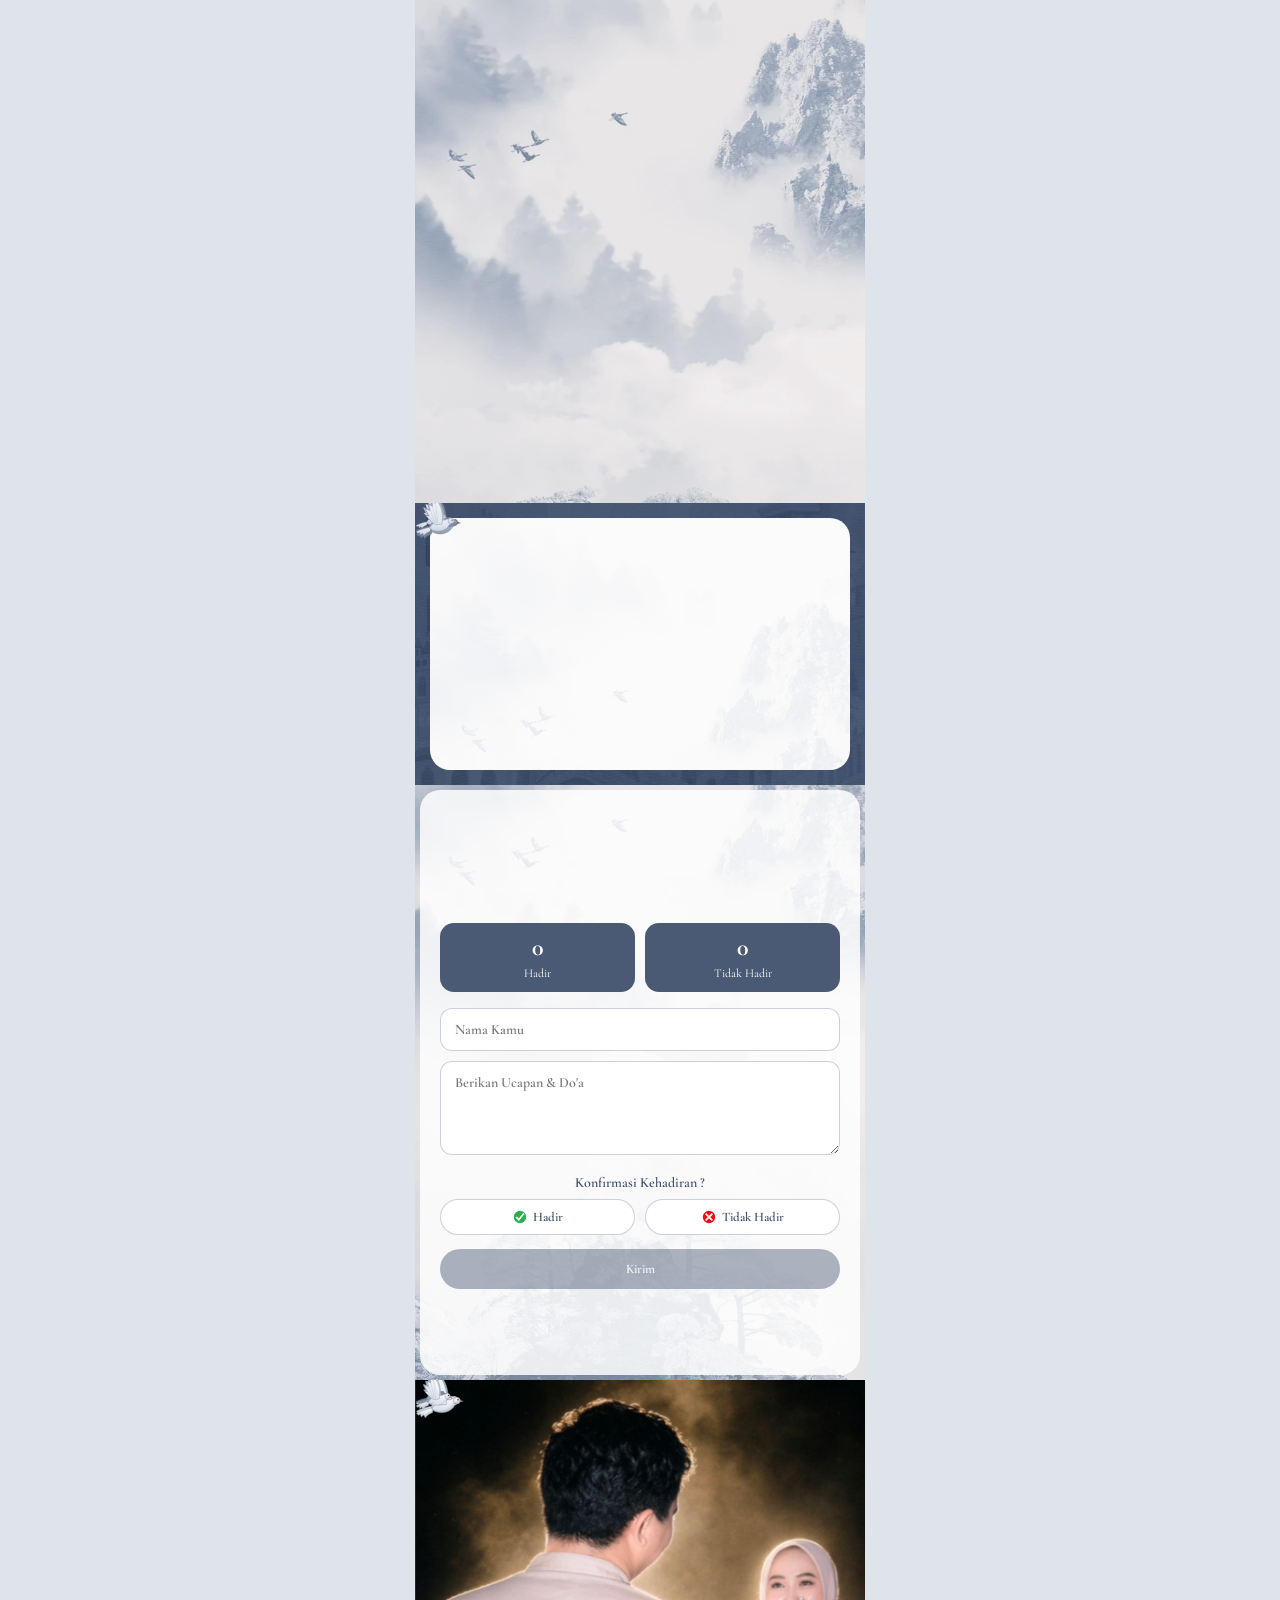
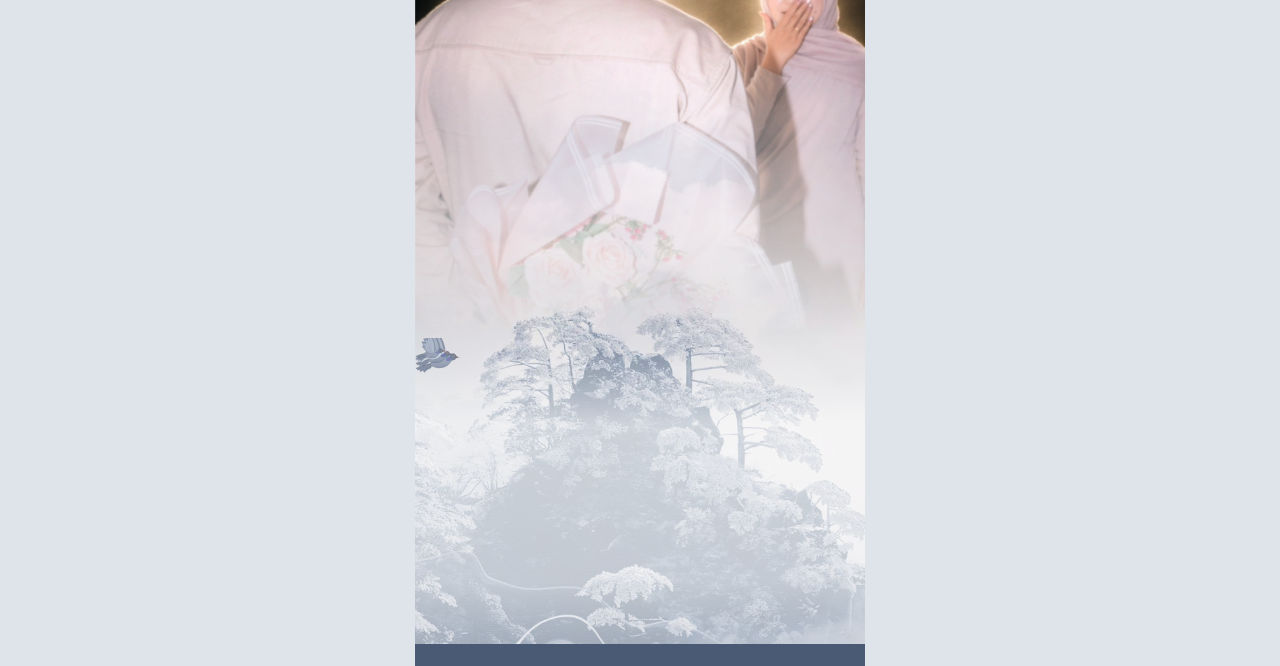
==== commit 52f30b25: "Add Open Graph meta for WhatsApp link preview (Ayu-Ezi)" ====
--- a/01/ayu-ezi/index.html
+++ b/01/ayu-ezi/index.html
@@ -7,6 +7,21 @@
       content="width=device-width, initial-scale=1, viewport-fit=cover"
     />
     <title>The Wedding of Ayu &amp; Ezi</title>
+    <!-- Open Graph: preview link WhatsApp / media sosial -->
+    <meta property="og:type" content="website" />
+    <meta property="og:title" content="The Wedding of Ayu &amp; Ezi" />
+    <meta
+      property="og:description"
+      content="Minggu, 6 Desember 2026 — Resepsi pukul 10.00 WIB di Kediaman Mempelai Wanita, Jl. Sederhana Pasar 7 Tembung, Percut Sei Tuan, Deli Serdang."
+    />
+    <meta property="og:url" content="https://alyads.github.io/01/ayu-ezi/" />
+    <meta
+      property="og:image"
+      content="https://alyads.github.io/01/ayu-ezi/assets/ezi-ayu.jpeg"
+    />
+    <meta property="og:image:width" content="1041" />
+    <meta property="og:image:height" content="1511" />
+    <meta name="twitter:card" content="summary_large_image" />
     <link rel="preconnect" href="https://fonts.googleapis.com" />
     <link rel="preconnect" href="https://fonts.gstatic.com" crossorigin />
     <!-- Pengganti font berlisensi "analogue" & "bodebeck" -->
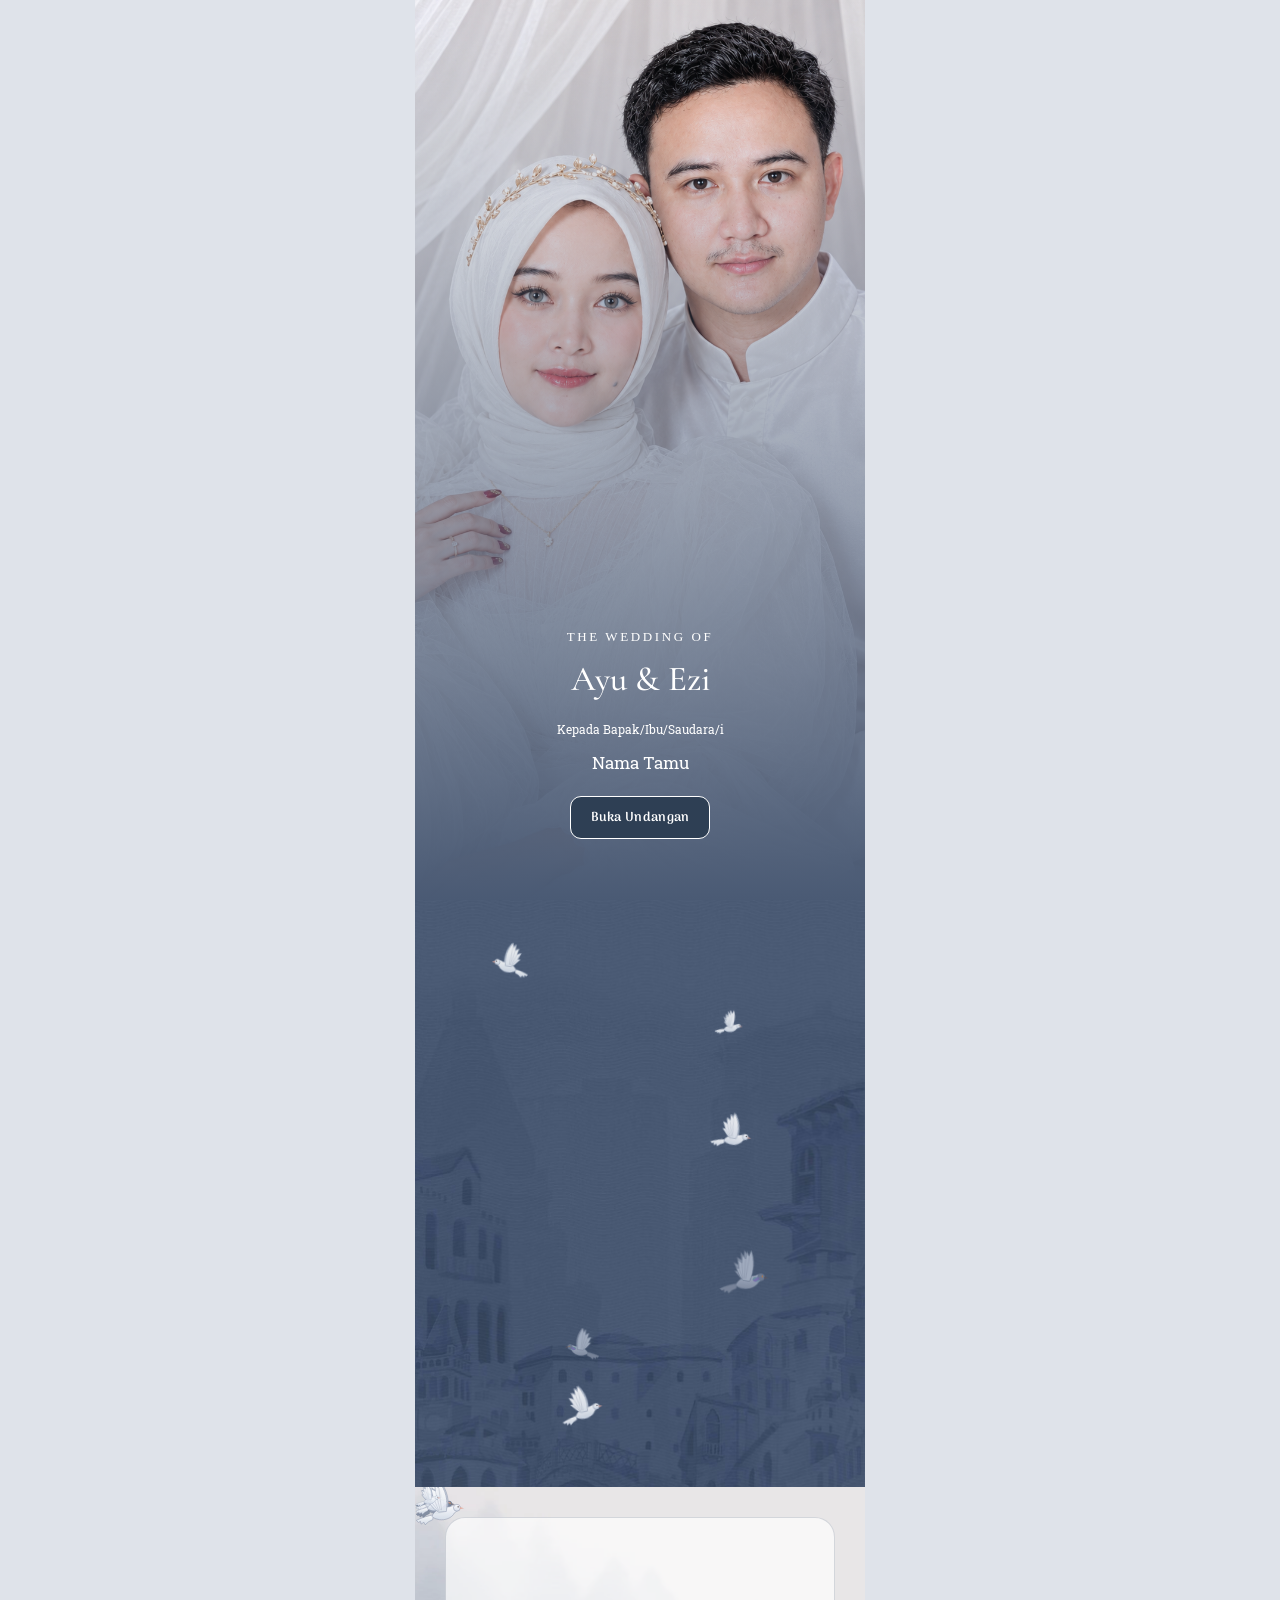
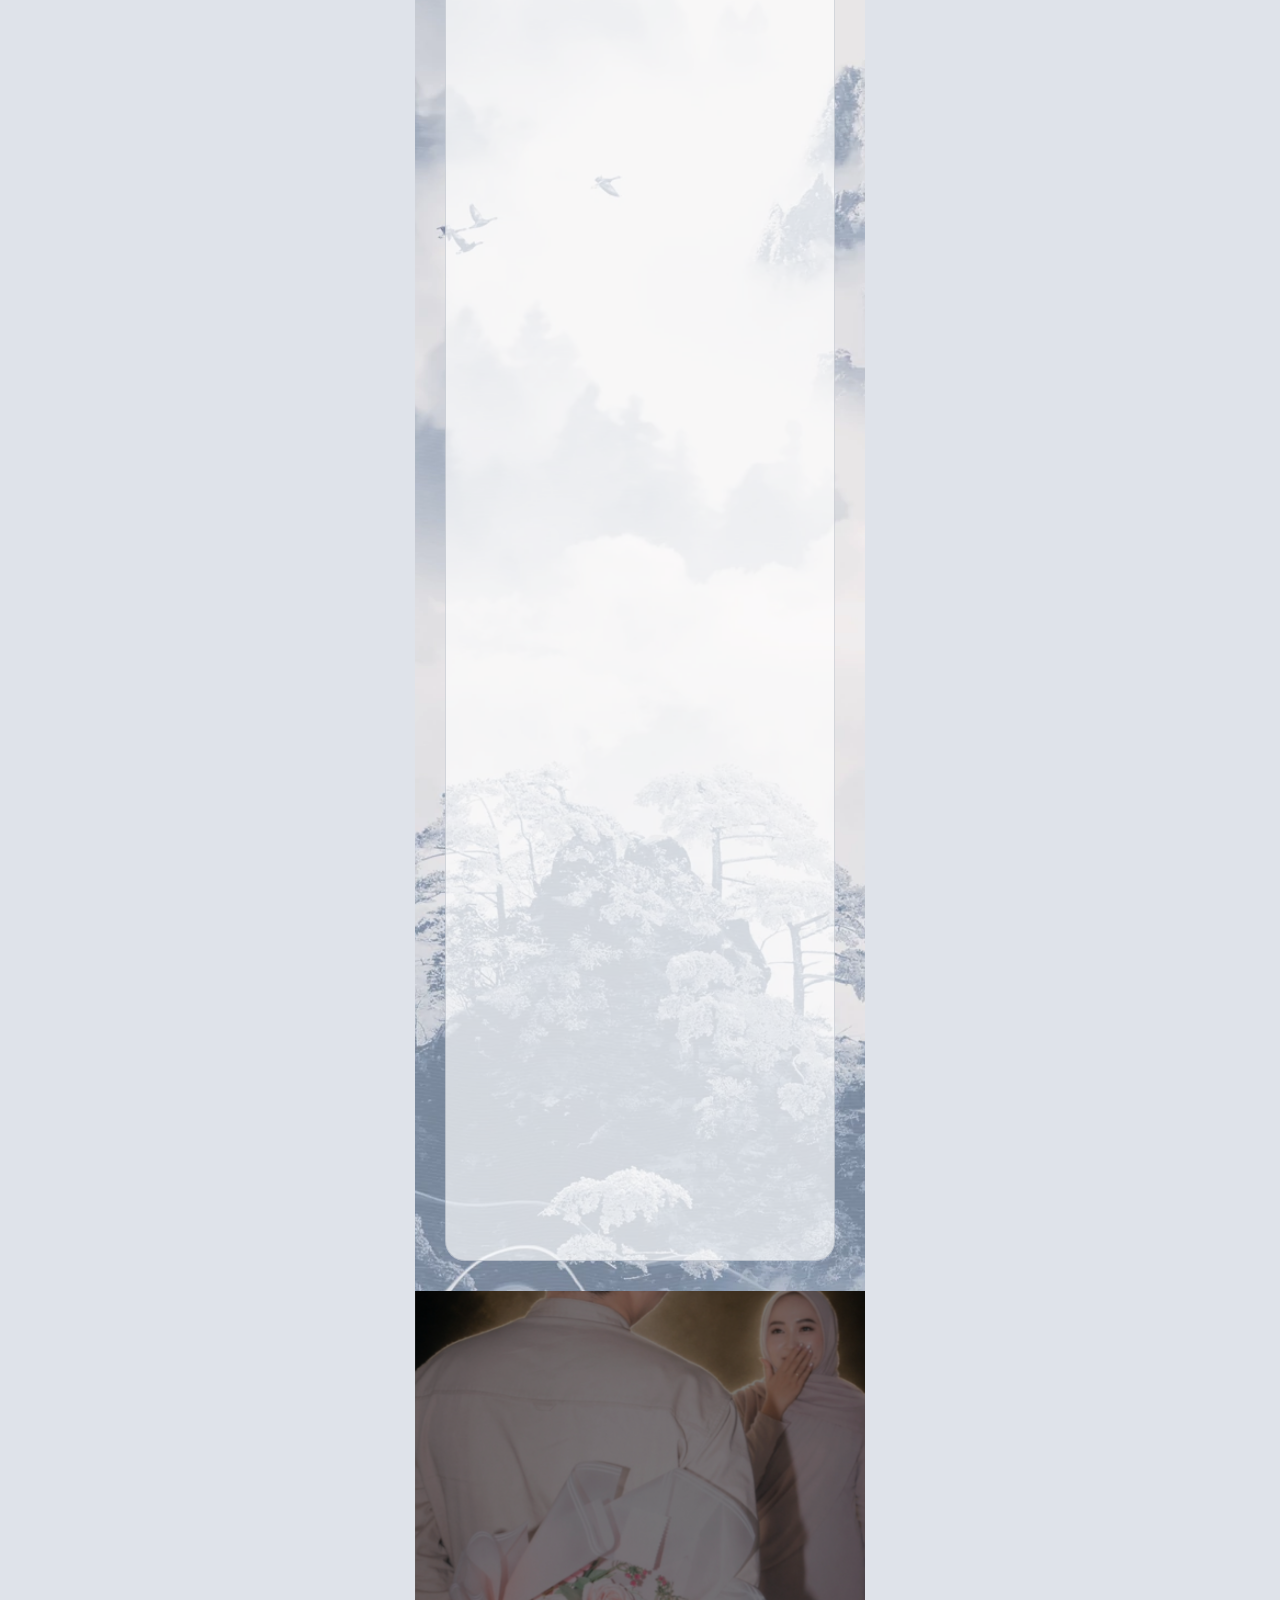
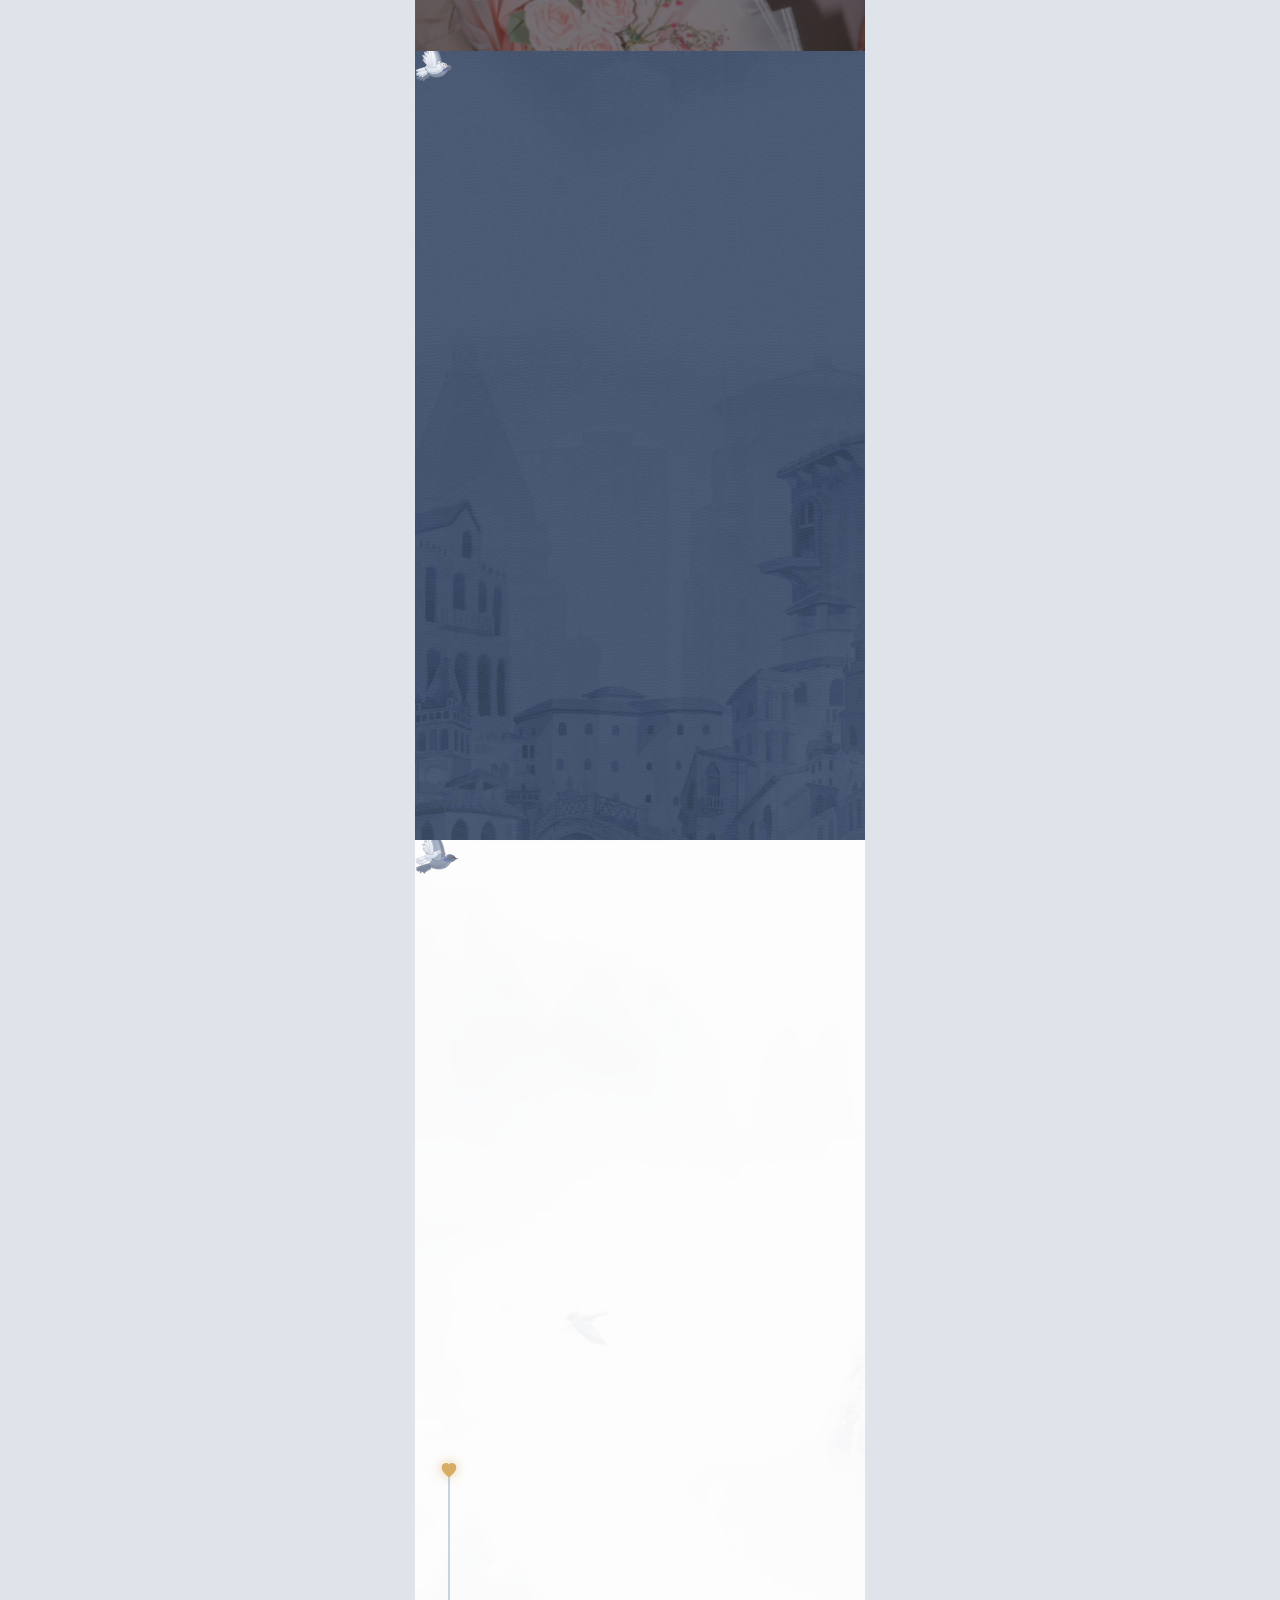
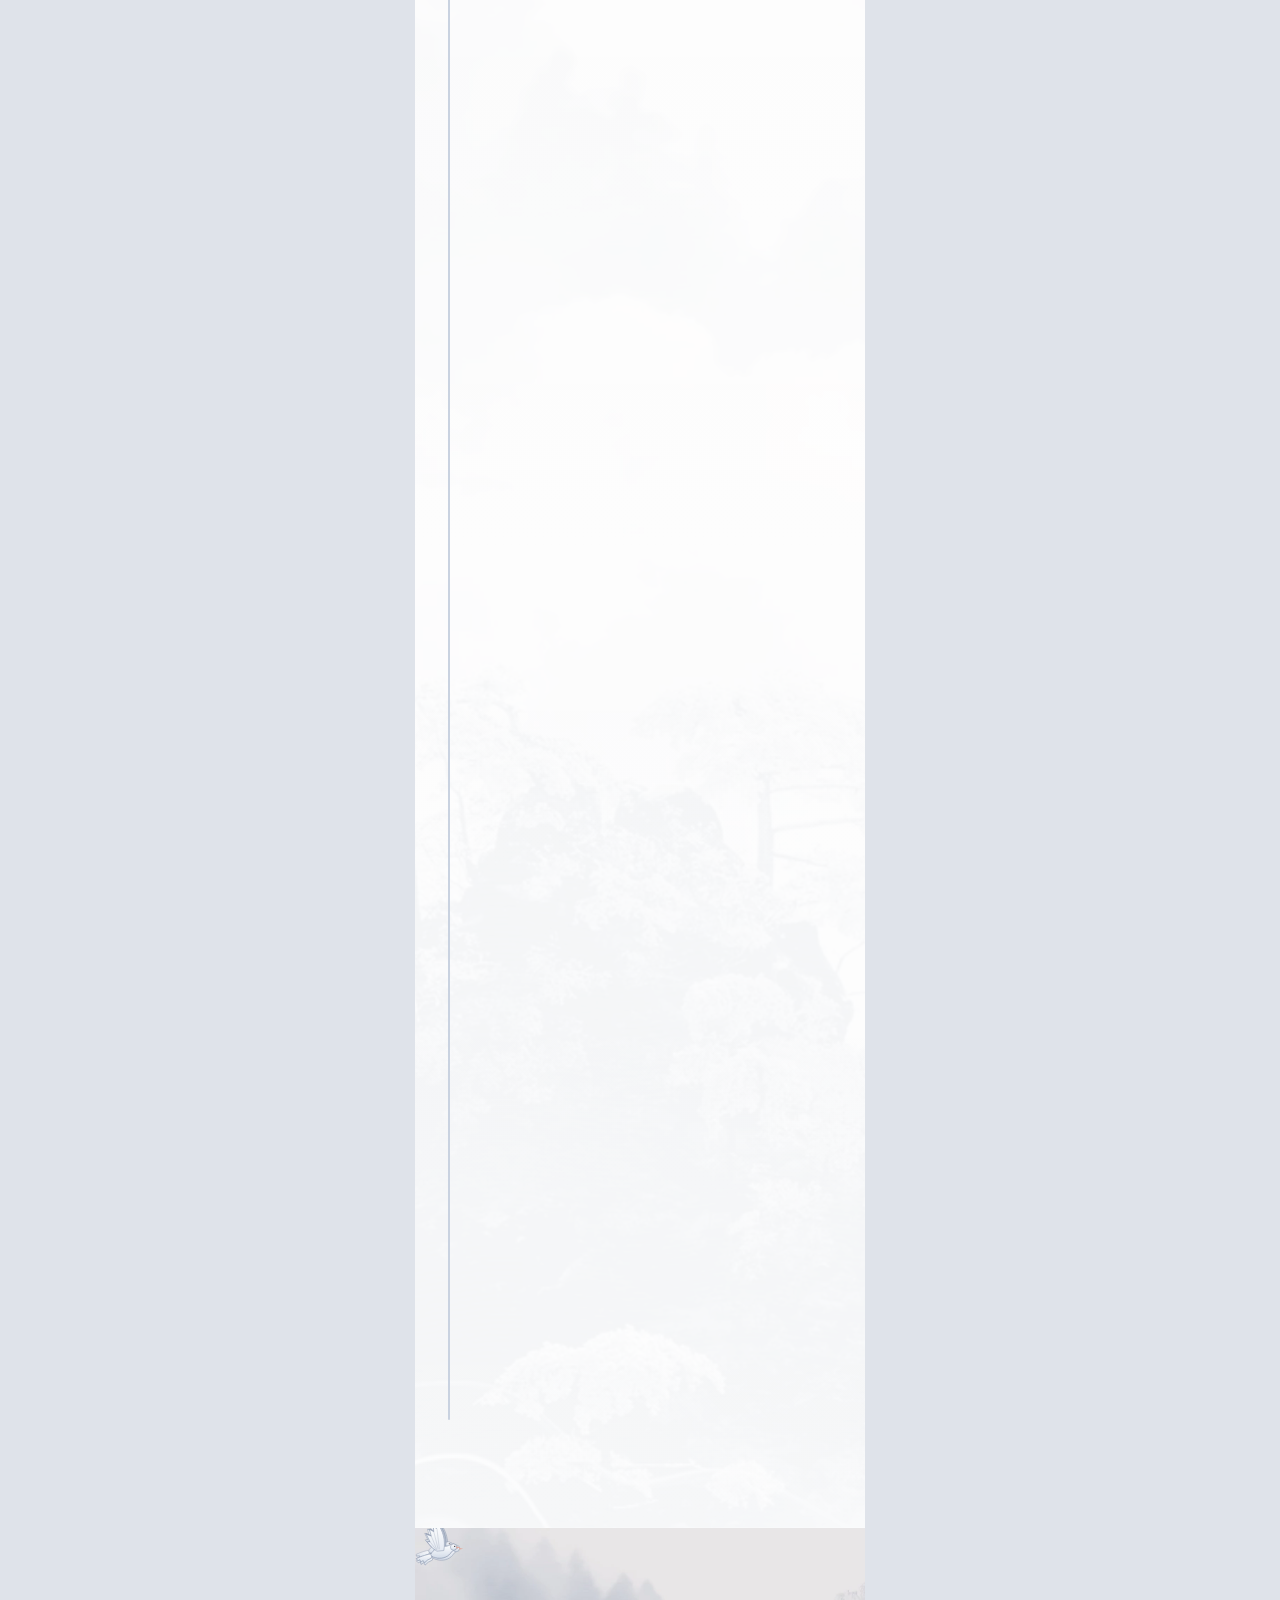
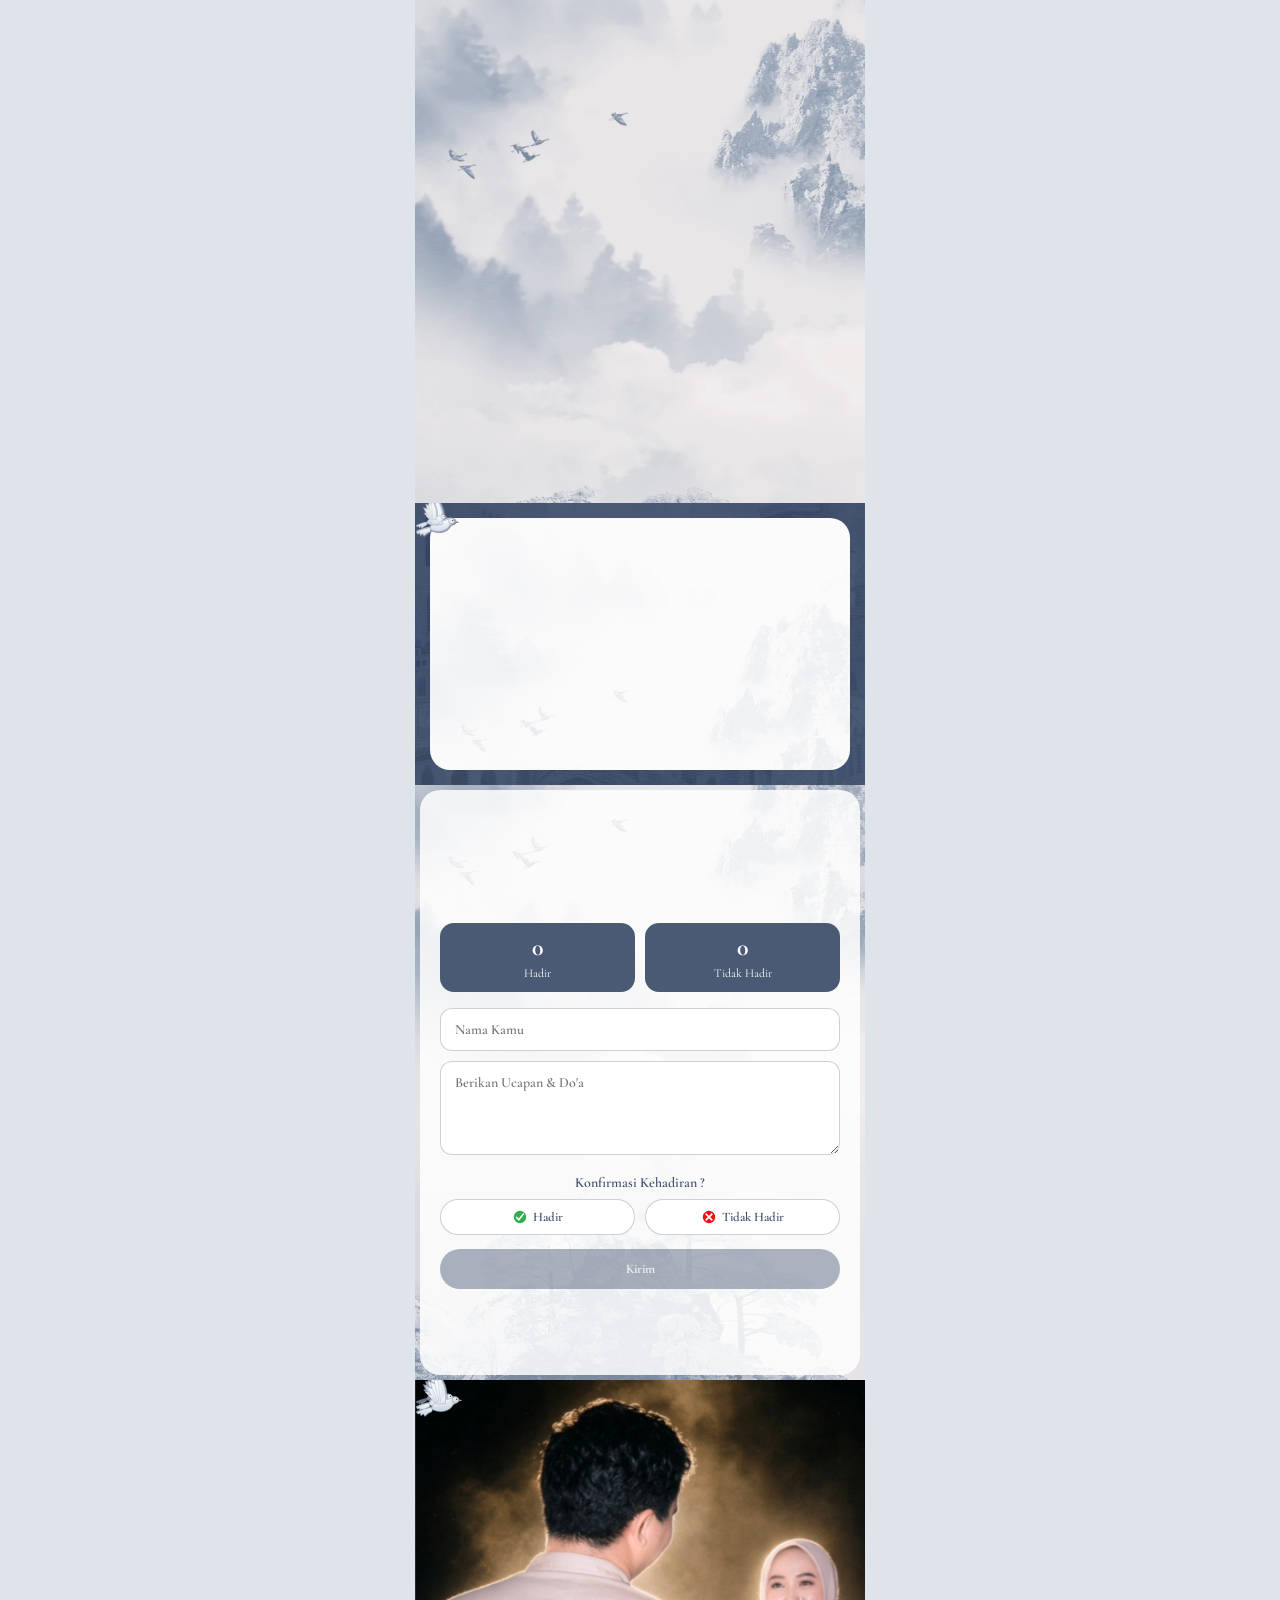
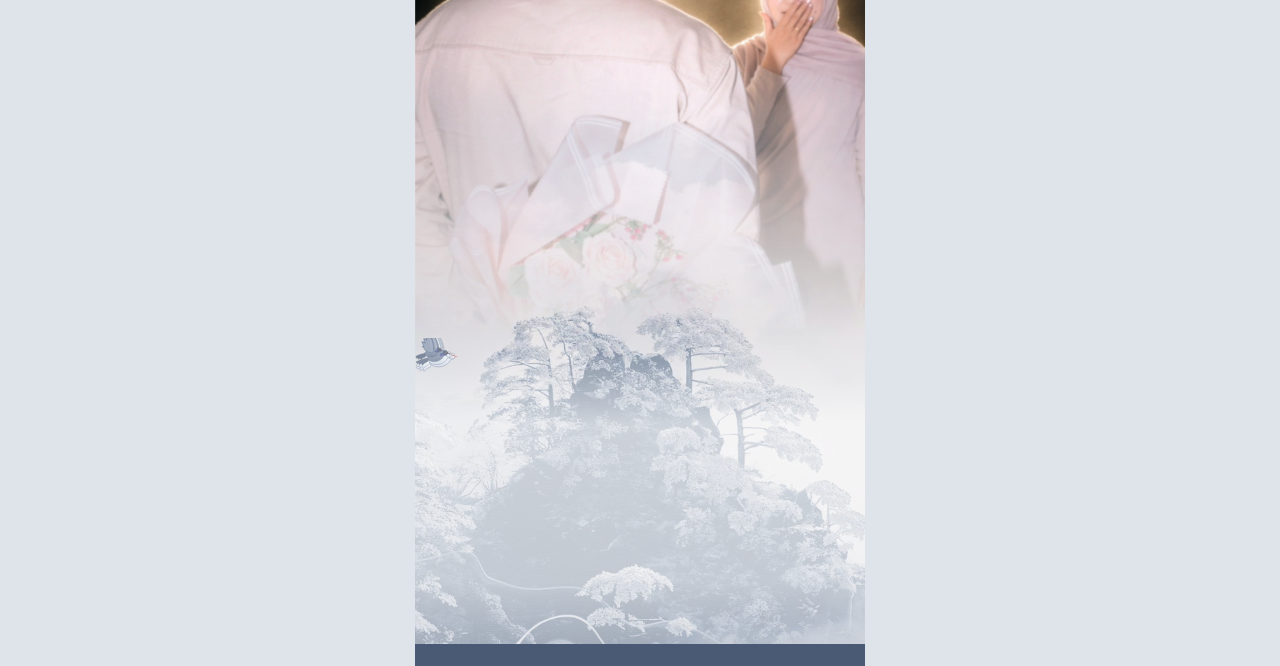
==== commit 8ed84613: "Fix WhatsApp preview image with og-cover.jpg (1200x630)" ====
--- a/01/ayu-ezi/index.html
+++ b/01/ayu-ezi/index.html
@@ -17,11 +17,16 @@
     <meta property="og:url" content="https://alyads.github.io/01/ayu-ezi/" />
     <meta
       property="og:image"
-      content="https://alyads.github.io/01/ayu-ezi/assets/ezi-ayu.jpeg"
+      content="https://alyads.github.io/01/ayu-ezi/assets/og-cover.jpg"
     />
-    <meta property="og:image:width" content="1041" />
-    <meta property="og:image:height" content="1511" />
+    <meta property="og:image:type" content="image/jpeg" />
+    <meta property="og:image:width" content="1200" />
+    <meta property="og:image:height" content="630" />
     <meta name="twitter:card" content="summary_large_image" />
+    <meta
+      name="twitter:image"
+      content="https://alyads.github.io/01/ayu-ezi/assets/og-cover.jpg"
+    />
     <link rel="preconnect" href="https://fonts.googleapis.com" />
     <link rel="preconnect" href="https://fonts.gstatic.com" crossorigin />
     <!-- Pengganti font berlisensi "analogue" & "bodebeck" -->
